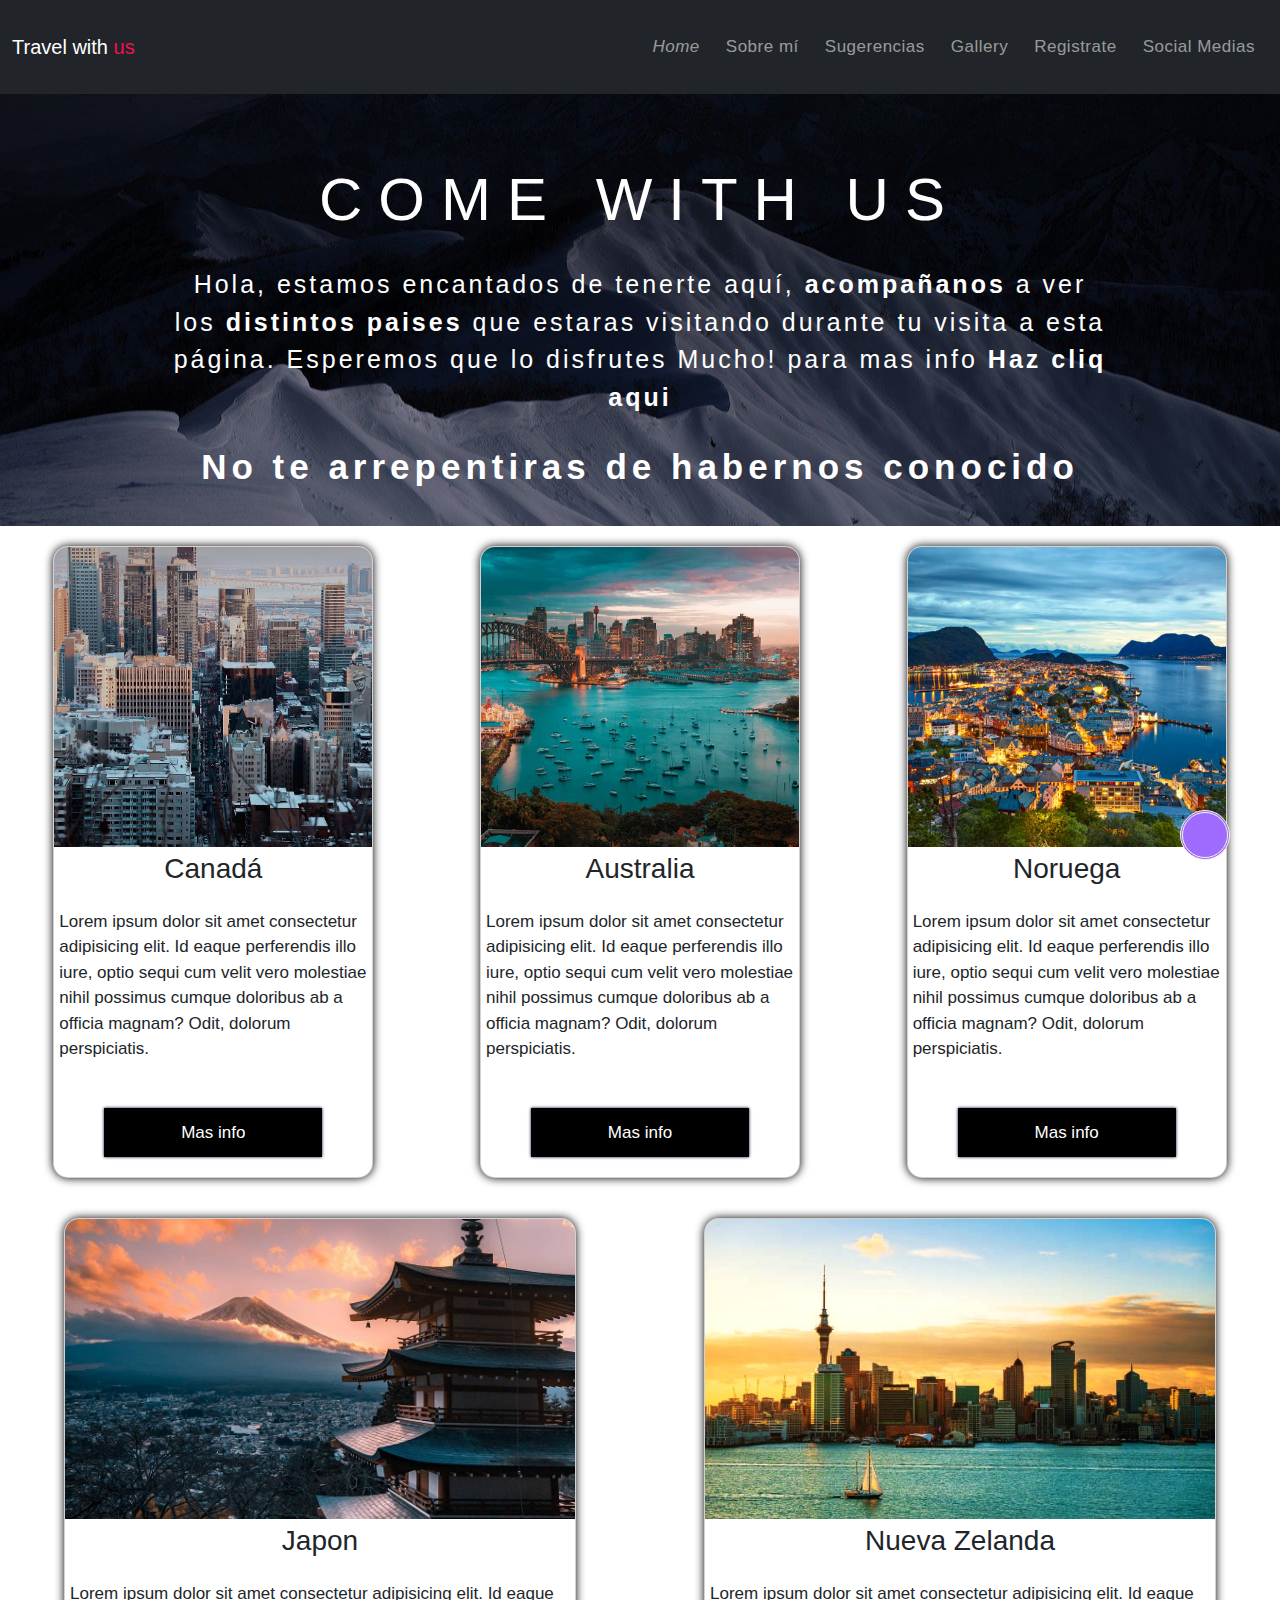
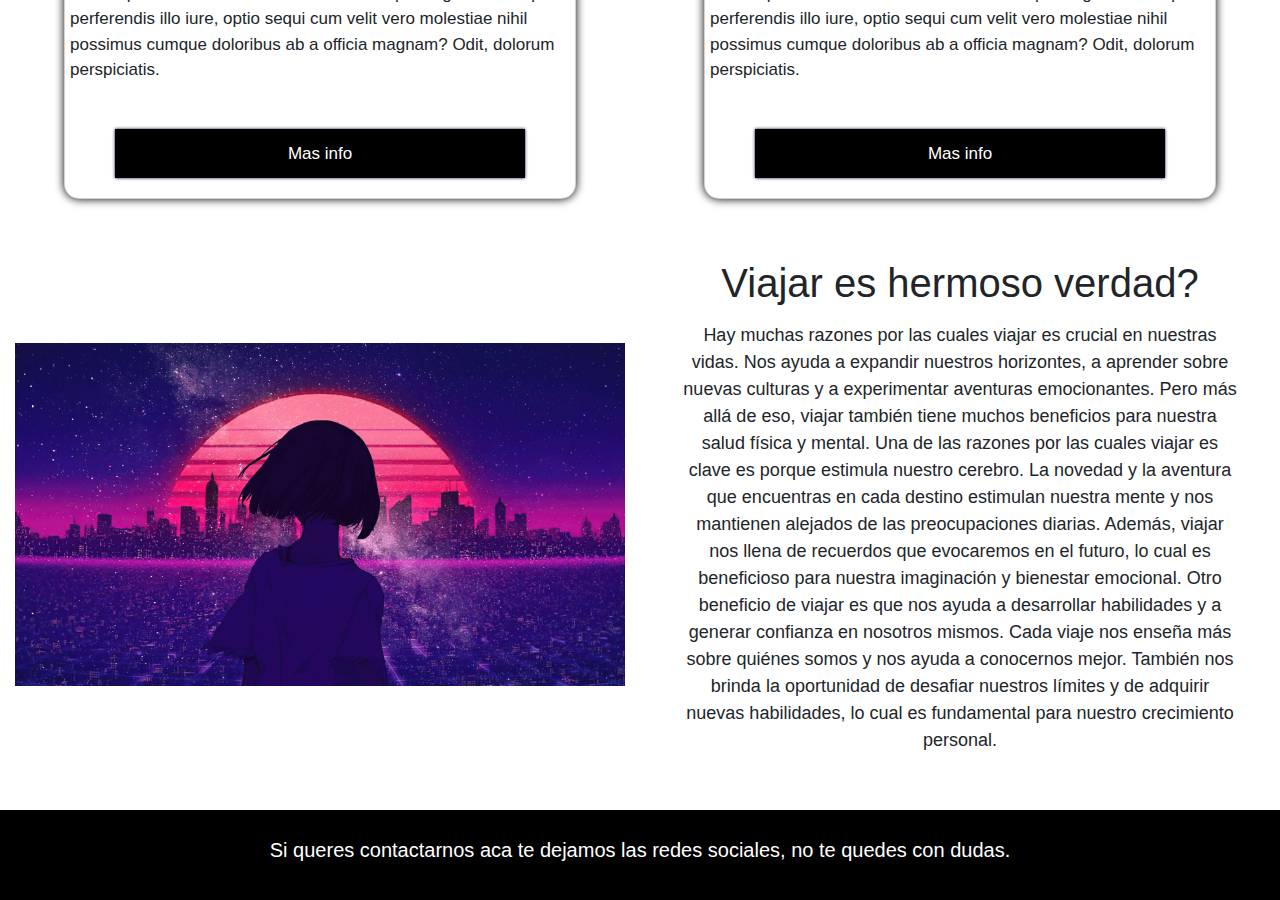
==== index.html @ c0441d1e "Lá página base" ====
<!DOCTYPE html>
<html>

<head>
    <title>Travel with us</title>
    <meta charset="UTF-8">
    <meta name="Keyboards" content="Paises, mejores, imigrar, exterior, extranjero">
    <meta name="author" content="Oscar Agustín Cabral">
    <meta name="robots" content="index">
    <meta name="description"
        content="Una página que busca mostrar unos Paises increibles, hermosos y seguros, te brinda info acerca de ellos para que elijas a cual deseas inmigrar">
    <meta name="viewport" content="width=device-width, initial-scale=1.0">
    <link rel="Icon" href="ma00ps.ico">
    <link rel="stylesheet" href="https://cdnjs.cloudflare.com/ajax/libs/font-awesome/6.5.1/css/all.min.css"
        integrity="sha512-DTOQO9RWCH3ppGqcWaEA1BIZOC6xxalwEsw9c2QQeAIftl+Vegovlnee1c9QX4TctnWMn13TZye+giMm8e2LwA=="
        crossorigin="anonymous" referrerpolicy="no-referrer" />
    <link href="https://cdn.jsdelivr.net/npm/bootstrap@5.3.3/dist/css/bootstrap.min.css" rel="stylesheet"
        integrity="sha384-QWTKZyjpPEjISv5WaRU9OFeRpok6YctnYmDr5pNlyT2bRjXh0JMhjY6hW+ALEwIH" crossorigin="anonymous">
    <link rel="stylesheet" type="text/css" href="Normalize travel.css">
    <link rel="stylesheet" type="text/css" href="Travel with us style.css">
</head>

<body>

    <header id="top1">
        <nav class="navbar navbar-expand-md bg-dark navbar-dark navegation ">
            <div class="container-fluid ">
              <a class="navbar-brand" href="index.html">Travel with <span class="logo__propio"> us </span></a>
              <button class="navbar-toggler" type="button" data-bs-toggle="collapse" data-bs-target="#collapsibleNavbar">
                <span class="navbar-toggler-icon"></span>
              </button>
              <div class="collapse navbar-collapse  justify-content-end" id="collapsibleNavbar" >
                <ul class="navbar-nav lista__separadas my-3">
                    <li class="nav-item">
                        <a class="nav-link" href="index.html"><i class="fa-solid fa-house"> Home</i></a>
                    </li>
                    <li class="nav-item">
                        <a class="nav-link" href="Sobre mi.html">Sobre mí</a>
                    </li>
                    <li class="nav-item">
                        <a class="nav-link" href="Sugerencias.html">Sugerencias</a>
                    </li>
                    <li class="nav-item">
                        <a class="nav-link" href="Gallery.html">Gallery</a>
                    </li>
                    <li class="nav-item">
                        <a class="nav-link" href="Registrate.html">Registrate</a>
                    </li>
                    <li class="nav-item">
                        <a class="nav-link" href="#Redes sociales">Social Medias</a>
                    </li>
                </ul>
              </div>
            </div>
          </nav>
    </header>

    <div class="titulo-principal-conteiner">

        <div class="titulo-principal-content">
            <h1>COME WITH US</h1>

            <p>
                Hola, estamos encantados de tenerte aquí, <strong> acompañanos</strong> a ver los <strong>distintos
                    paises</strong> que estaras visitando durante tu visita a esta página. Esperemos que lo disfrutes
                Mucho! para mas info <a href="https://www.youtube.com/watch?v=PErK1_AWuCg" target="_blank">Haz
                    cliq aqui</a>
            </p>
            <h2>No te arrepentiras de habernos conocido</h2>
        </div>
    </div>
    <main>
        <section class="card__conteiner">
            <div class="card">
                <div class="card__img__conteiner">
                    <img src="IMG/CANADAMONTEREAL4.jpg">
                </div>
                <div class="card__title">
                    <h3>Canadá</h3>
                </div>
                <div class="card__desc">
                    <p> Lorem ipsum dolor sit amet consectetur adipisicing elit. Id eaque perferendis illo iure, optio
                        sequi cum velit vero molestiae nihil possimus cumque doloribus ab a officia magnam? Odit,
                        dolorum perspiciatis.</p>
                </div>
                <div class="card__enlace"> <a href="Mas info.html#canada">Mas info</a></div>
            </div>

            <!-- AUSTRALIAAAAAAAAAAAA -->
            <div class="card">
                <div class="card__img__conteiner">
                    <img src="IMG/Australia image.jpg">
                </div>
                <div class="card__title">
                    <h3>Australia</h3>
                </div>
                <div class="card__desc">
                    <p> Lorem ipsum dolor sit amet consectetur adipisicing elit. Id eaque perferendis illo iure, optio
                        sequi cum velit vero molestiae nihil possimus cumque doloribus ab a officia magnam? Odit,
                        dolorum perspiciatis.</p>
                </div>
                <div class="card__enlace"> <a href="Mas info.html#australia">Mas info</a></div>
            </div>
            <!-- NORUEGAAAAAAAAAA -->
            <div class="card">
                <div class="card__img__conteiner">
                    <img src="IMG/Noruega image.jpg">
                </div>
                <div class="card__title">
                    <h3>Noruega</h3>
                </div>
                <div class="card__desc">
                    <p> Lorem ipsum dolor sit amet consectetur adipisicing elit. Id eaque perferendis illo iure, optio
                        sequi cum velit vero molestiae nihil possimus cumque doloribus ab a officia magnam? Odit,
                        dolorum perspiciatis.</p>
                </div>
                <div class="card__enlace"> <a href="Mas info.html#noruega">Mas info</a></div>
            </div>
            <!-- JAPONNNNNNNNNN -->
            <div class="card card--xl">
                <div class="card__img__conteiner">
                    <img src="IMG/Japon image.jpg" id="Japon">
                </div>
                <div class="card__title">
                    <h3>Japon</h3>
                </div>
                <div class="card__desc">
                    <p> Lorem ipsum dolor sit amet consectetur adipisicing elit. Id eaque perferendis illo iure, optio
                        sequi cum velit vero molestiae nihil possimus cumque doloribus ab a officia magnam? Odit,
                        dolorum perspiciatis.</p>
                </div>
                <div class="card__enlace"> <a href="Mas info.html#japon">Mas info</a></div>
            </div>
            <!-- NUEVA ZELANDAAAAAAAAAAAAAAA -->
                <div class="card card--xl card--momento">
                    <div class="card__img__conteiner">
                        <img src="IMG/Nueva zelanda image.jpg">
                    </div>
                    <div class="card__title">
                        <h3>Nueva Zelanda</h3>
                    </div>
                    <div class="card__desc">
                        <p> Lorem ipsum dolor sit amet consectetur adipisicing elit. Id eaque perferendis illo iure,
                            optio
                            sequi cum velit vero molestiae nihil possimus cumque doloribus ab a officia magnam? Odit,
                            dolorum perspiciatis.</p>
                    </div>
                    <div class="card__enlace"> <a href="Mas info.html#nueva-zelanda">Mas info</a></div>
                </div>
        </section>

    </main>
    <aside class="evitar">
        <div class="conteiner-plus">
            <div class="left">
                <img src="IMG/Viaje Retro im.JPG">
            </div>
            <div class="right">
                <h3> Viajar es hermoso verdad?</h3>
                <p>
                    Hay muchas razones por las cuales viajar es crucial en nuestras vidas. Nos ayuda a expandir nuestros
                    horizontes, a aprender sobre nuevas culturas y a experimentar aventuras emocionantes. Pero más allá
                    de eso, viajar también tiene muchos beneficios para nuestra salud física y mental. Una de las
                    razones por las cuales viajar es clave es porque estimula nuestro cerebro. La novedad y la aventura
                    que encuentras en cada destino estimulan nuestra mente y nos mantienen alejados de las
                    preocupaciones diarias. Además, viajar nos llena de recuerdos que evocaremos en el futuro, lo cual
                    es beneficioso para nuestra imaginación y bienestar emocional. Otro beneficio de viajar es que nos
                    ayuda a desarrollar habilidades y a generar confianza en nosotros mismos. Cada viaje nos enseña más
                    sobre quiénes somos y nos ayuda a conocernos mejor. También nos brinda la oportunidad de desafiar
                    nuestros límites y de adquirir nuevas habilidades, lo cual es fundamental para nuestro crecimiento
                    personal.
                </p>
            </div>
        </div>
    </aside>

    <footer class="contactame">
        <div class="anclada-abajo">
            <p id="Redes sociales"> Si queres contactarnos aca te dejamos las redes sociales, no te quedes con dudas.
            </p>
            <a href="https://www.instagram.com/osky_cabral/" target="_blank">
                <i class="fa-brands fa-instagram"></i>
            </a>
            <a href="https://twitter.com/OskyCabral" target="_blank">
                <i class="fa-brands fa-x-twitter"></i>
            </a>
            <a href="https://www.facebook.com/oscar.cabral.79" target="_blank">
                <i class="fa-brands fa-facebook"></i>
            </a>
    </footer>
    <div>
        <a class="VolverArriba" href="#top1"><i class="fa-solid fa-angle-up"></i></a>
    </div>

    <script src="https://cdn.jsdelivr.net/npm/bootstrap@5.3.3/dist/js/bootstrap.bundle.min.js"
        integrity="sha384-YvpcrYf0tY3lHB60NNkmXc5s9fDVZLESaAA55NDzOxhy9GkcIdslK1eN7N6jIeHz" crossorigin="anonymous">
    </script>
</body>

</html>
---- Normalize travel.css ----
/*! normalize.css v8.0.1 | MIT License | github.com/necolas/normalize.css */

/* Document
   ========================================================================== */

/**
 * 1. Correct the line height in all browsers.
 * 2. Prevent adjustments of font size after orientation changes in iOS.
 */
* {
    box-sizing: border-box;
    padding: 0;
    margin: 0;
}
 html {
    line-height: 1.15; /* 1 */
    -webkit-text-size-adjust: 100%; /* 2 */
  }
  
  /* Sections
     ========================================================================== */
  
  /**
   * Remove the margin in all browsers.
   */
  
  body {
    margin: 0;
  }
  
  /**
   * Render the `main` element consistently in IE.
   */
  
  main {
    display: block;
  }
  
  /**
   * Correct the font size and margin on `h1` elements within `section` and
   * `article` contexts in Chrome, Firefox, and Safari.
   */
  
  h1 {
    font-size: 2em;
    margin: 0.67em 0;
  }
  
  /* Grouping content
     ========================================================================== */
  
  /**
   * 1. Add the correct box sizing in Firefox.
   * 2. Show the overflow in Edge and IE.
   */
  
  hr {
    box-sizing: content-box; /* 1 */
    height: 0; /* 1 */
    overflow: visible; /* 2 */
  }
  
  /**
   * 1. Correct the inheritance and scaling of font size in all browsers.
   * 2. Correct the odd `em` font sizing in all browsers.
   */
  
  pre {
    font-family: monospace, monospace; /* 1 */
    font-size: 1em; /* 2 */
  }
  
  /* Text-level semantics
     ========================================================================== */
  
  /**
   * Remove the gray background on active links in IE 10.
   */
  
  a {
    background-color: transparent;
  }
  
  /**
   * 1. Remove the bottom border in Chrome 57-
   * 2. Add the correct text decoration in Chrome, Edge, IE, Opera, and Safari.
   */
  
  abbr[title] {
    border-bottom: none; /* 1 */
    text-decoration: underline; /* 2 */
    text-decoration: underline dotted; /* 2 */
  }
  
  /**
   * Add the correct font weight in Chrome, Edge, and Safari.
   */
  
  b,
  strong {
    font-weight: bolder;
  }
  
  /**
   * 1. Correct the inheritance and scaling of font size in all browsers.
   * 2. Correct the odd `em` font sizing in all browsers.
   */
  
  code,
  kbd,
  samp {
    font-family: monospace, monospace; /* 1 */
    font-size: 1em; /* 2 */
  }
  
  /**
   * Add the correct font size in all browsers.
   */
  
  small {
    font-size: 80%;
  }
  
  /**
   * Prevent `sub` and `sup` elements from affecting the line height in
   * all browsers.
   */
  
  sub,
  sup {
    font-size: 75%;
    line-height: 0;
    position: relative;
    vertical-align: baseline;
  }
  
  sub {
    bottom: -0.25em;
  }
  
  sup {
    top: -0.5em;
  }
  
  /* Embedded content
     ========================================================================== */
  
  /**
   * Remove the border on images inside links in IE 10.
   */
  
  img {
    border-style: none;
    max-width: 100%;
  }
  
  /* Forms
     ========================================================================== */
  
  /**
   * 1. Change the font styles in all browsers.
   * 2. Remove the margin in Firefox and Safari.
   */
  
  button,
  input,
  optgroup,
  select,
  textarea {
    font-family: inherit; /* 1 */
    font-size: 100%; /* 1 */
    line-height: 1.15; /* 1 */
    margin: 0; /* 2 */
  }
  
  /**
   * Show the overflow in IE.
   * 1. Show the overflow in Edge.
   */
  
  button,
  input { /* 1 */
    overflow: visible;
  }
  
  /**
   * Remove the inheritance of text transform in Edge, Firefox, and IE.
   * 1. Remove the inheritance of text transform in Firefox.
   */
  
  button,
  select { /* 1 */
    text-transform: none;
  }
  
  /**
   * Correct the inability to style clickable types in iOS and Safari.
   */
  
  button,
  [type="button"],
  [type="reset"],
  [type="submit"] {
  -webkit-appearance: button;
  }
  
  /**
   * Remove the inner border and padding in Firefox.
   */
  
  button::-moz-focus-inner,
  [type="button"]::-moz-focus-inner,
  [type="reset"]::-moz-focus-inner,
  [type="submit"]::-moz-focus-inner {
    border-style: none;
    padding: 0;
  }
  
  /**
   * Restore the focus styles unset by the previous rule.
   */
  
  button:-moz-focusring,
  [type="button"]:-moz-focusring,
  [type="reset"]:-moz-focusring,
  [type="submit"]:-moz-focusring {
    outline: 1px dotted buttontext;
  }
  
  /**
   * Correct the padding in Firefox.
   */
  
  fieldset {
    padding: 0.35em 0.75em 0.625em;
  }
  
  /**
   * 1. Correct the text wrapping in Edge and IE.
   * 2. Correct the color inheritance from `fieldset` elements in IE.
   * 3. Remove the padding so developers are not caught out when they zero out
   *    `fieldset` elements in all browsers.
   */
  
  legend {
    box-sizing: border-box; /* 1 */
    color: inherit; /* 2 */
    display: table; /* 1 */
    max-width: 100%; /* 1 */
    padding: 0; /* 3 */
    white-space: normal; /* 1 */
  }
  
  /**
   * Add the correct vertical alignment in Chrome, Firefox, and Opera.
   */
  
  progress {
    vertical-align: baseline;
  }
  
  /**
   * Remove the default vertical scrollbar in IE 10+.
   */
  
  textarea {
    overflow: auto;
  }
  
  /**
   * 1. Add the correct box sizing in IE 10.
   * 2. Remove the padding in IE 10.
   */
  
  [type="checkbox"],
  [type="radio"] {
    box-sizing: border-box; /* 1 */
    padding: 0; /* 2 */
  }
  
  /**
   * Correct the cursor style of increment and decrement buttons in Chrome.
   */
  
  [type="number"]::-webkit-inner-spin-button,
  [type="number"]::-webkit-outer-spin-button {
    height: auto;
  }
  
  /**
   * 1. Correct the odd appearance in Chrome and Safari.
   * 2. Correct the outline style in Safari.
   */
  
  [type="search"] {
    -webkit-appearance: textfield; /* 1 */
    outline-offset: -2px; /* 2 */
  }
  
  /**
   * Remove the inner padding in Chrome and Safari on macOS.
   */
  
  [type="search"]::-webkit-search-decoration {
    -webkit-appearance: none;
  }
  
  /**
   * 1. Correct the inability to style clickable types in iOS and Safari.
   * 2. Change font properties to `inherit` in Safari.
   */
  
  ::-webkit-file-upload-button {
    -webkit-appearance: button; /* 1 */
    font: inherit; /* 2 */
  }
  
  /* Interactive
     ========================================================================== */
  
  /*
   * Add the correct display in Edge, IE 10+, and Firefox.
   */
  
  details {
    display: block;
  }
  
  /*
   * Add the correct display in all browsers.
   */
  
  summary {
    display: list-item;
  }
  
  /* Misc
     ========================================================================== */
  
  /**
   * Add the correct display in IE 10+.
   */
  
  template {
    display: none;
  }
  
  /**
   * Add the correct display in IE 10.
   */
  
  [hidden] {
    display: none;
  }
---- Travel with us style.css ----
* {
    margin: 0px;
    padding: 0px;
    box-sizing: border-box;
}

html {
    scroll-behavior: smooth;
}

body {
    font-family: 'Segoe UI', Tahoma, Geneva, Verdana, sans-serif;
}

.lista__separadas li {
    display: inline-block;
    margin: 0 5px;
}


.logo__propio {
    color: #f01053;
    font-size: 20px;
}

.titulo-principal-conteiner {
    background-image: url("IMG/HEADERLANDSCAPE.jpg");
    background-position: center;
    background-size: cover;
    width: 100%;
    display: flex;
    flex-direction: column;
    flex-wrap: wrap;
    justify-content: center;
    align-items: center;
}

.titulo-principal-content {
    width: 80%;
    color: #ffffff;
    padding: 15px;
    margin: 15px;
    text-align: center;
}

.titulo-principal-content h1 {
    font-size: 60px;
    margin-bottom: 20px;
    letter-spacing: 16px;
}

.titulo-principal-content h2 {
    letter-spacing: 5px;
    font-size: 35px;
    font-weight: bolder;

}

.titulo-principal-content p {
    font-size: 25px;
    letter-spacing: 3px;
    margin: 30px;
}

.titulo-principal-content p a {
    transition-property: color;
    transition-duration: .7s;
    text-decoration: none;
    font-weight: 600;
    color: #ffffff
}

.titulo-principal-content p a:hover {
    color: #3c6e92;
}

.card__conteiner {
    display: flex;
    flex-direction: wrap;
    flex-wrap: wrap;
    justify-content: space-around;

}

.card {
    font-size: 17px;
    margin: 20px 15px;
    width: 25%;
    text-align: center;
    border-radius: 15px;
    overflow: hidden;
    box-shadow: black 0 0 10px 0;
    background-color: white;
    transition-property: transform;
    transition-duration: .9s;

}

.card:hover {
    transform: scale(1.1);
}

.card--xl {
    width: 40%;
}

.card__img__conteiner {
    padding: 0px;
    width: 100%;
    height: 300px;
}

.card__img__conteiner img {
    object-fit: cover;
    object-position: center;
    width: 100%;
    height: 100%;

}

#japon {
    object-fit: cover;
    object-position: right;
    width: 100%;
    height: 100%;
}

.card__title {
    font-size: 25px;
    padding: 5px 0;
}

.card__desc {
    text-align: left;
    padding: 10px 5px;
}

.card__enlace {
    margin: 20px 50px;
    box-shadow: #18033a 0 0 3px;
}

.card__enlace a {
    display: block;
    text-decoration: none;
    color: white;
    width: 100%;
    background-color: #000000;
    padding: 12px 20px;
    transition-property: color;
    transition-duration: .6s;
}

.card__enlace a:hover {
    background-color: #4c4d498c;
    text-decoration: underline;
}


.conteiner-plus {
    margin-top: 0;
    width: 100%;
    min-height: 350px;
    background-color: #ffffff;
    display: flex;
    flex-wrap: wrap;
    align-items: center;
    justify-content: center;
}

.left {
    width: 50%;
    object-fit: cover;
    object-fit: center;
    padding: 15px;
}

.right {
    font-size: 18px;
    padding: 25px;
    width: 50%;
    text-align: center;
}

.right h3 {
    margin: 15px 0 0;
    font-size: 40px;

}

.right p {
    padding: 15px;
}

@media only screen and (max-width: 1067px) {

    /* BANNER */
    .titulo-principal-content {
        width: auto;
        letter-spacing: 3px;
    }

    /* CARDSS */
    .card {
        width: 40%;
    }

    .card--momento {
        width: 80%;
    }

    /* Article */
    .left,
    .right {
        width: 100%;
    }

    .left {
        height: max-content;
    }


}

@media only screen and (max-width:610px) {

    /* BANNEER */
    .right p {
        text-align: start;
    }

    .titulo-principal-content {
        width: 100%;
    }

    .titulo-principal-content h1 {
        letter-spacing: 3px;
    }

    /* CARRDDD */
    .card {
        width: 80%;
    }
}

/*PAGINAAA DE GALERIIIIAAAAA*/
.titulo-galeria h1 {
    font-size: 45px;
    text-align: center;
    letter-spacing: 5px;
    margin-bottom: 14px;
}

.linea {
    margin-top: 0px;
    height: 4px;
    width: 100%;
    background-color: #ff188b;
    display: block;
}

.Galeria-conteiner {
    display: grid;
    grid-template-columns: repeat(4, 1fr);
    grid-template-rows: repeat(5, 1fr);
    grid-gap: 30px;
    margin: 15px;
    position: relative;
    overflow: hidden;
    z-index: 3;
}

.Box img {
    max-width: 100%;
    height: 100%;
    object-fit: cover;
    object-position: center;
    transition-property: filter, transform;
    transition-duration: 0.9s;
}

.Box {
    filter: sepia(50%);
    z-index: 2;
    overflow: hidden;
}

.Box img:hover {
    filter: sepia(0%);
    transform: scale(1.1);
}

@media only screen and (max-width:1100px) {
    .Galeria-conteiner {
        display: grid;
        grid-template-columns: 1fr 1fr 1fr;
        grid-auto-flow: dense;

    }

    .Box {
        grid-auto-flow: dense;
    }

    .i4 {
        grid-column: 2/3;
    }

    .i5 {
        grid-column: 1/3;
    }

    .i7 {
        grid-column: 2/4;
        grid-row: 3/5;
    }

    .i16 {
        grid-column: 1/2;
    }

    .i19 {
        grid-column: 2/4;
    }

    .i20 {
        grid-column: 1/4;
    }
}

@media only screen and (max-width:450px) {
    .Galeria-conteiner {
        display: flex;
        flex-direction: column;
        flex-wrap: wrap;
        width: 100%;
        height: 100%;
    }
}




/* PAGINA DE REGISTRO */



.loginpage {
    display: flex;
    justify-content: center;
    align-items: center;
    min-height: 100vh;
    background-image: url(IMG/Fondo\ de\ registe.jpg);
    background-size: cover;
    background-position: center;

}

.contenedorregister {
    width: 450px;
    background-color: transparent;
    color: rgb(255, 244, 194);
    border-radius: 15px;
    border: #e9e6e656 solid 2px;
    backdrop-filter: blur(7px);
    box-shadow: rgb(109, 106, 106) 0 0 10px;
    padding: 35px 50px;
}

.contenedorregister h1 {
    font-size: 40px;
    text-align: center;
}

.contenedorregister .input_box {
    position: relative;
    width: 100%;
    height: 45px;
    margin: 10px 0;


}

.input_box input {
    width: 100%;
    height: 100%;
    background-color: transparent;
    border: none;
    outline: none;
    border: solid 2px rgb(255, 244, 194);
    border-radius: 45px;
    color: rgb(255, 252, 205);
    padding: 10px;
}

.input_box input:focus {

    border-color: #ee0baa3a;
    box-shadow: #ff70c4 1px 1px 15px;
}

.input_box input::placeholder {
    color: rgb(255, 252, 205);
}

.input_box i {
    position: absolute;
    right: 30px;
    top: 50%;
    transform: translateY(-50%);
}

.check-forgot {
    display: flex;
    justify-content: space-between;
    font-size: 16px;
    margin: 15px 0;
}

.registrate input::placeholder {
    color: black;
    font-size: 14px;
    opacity: 85%;
    text-align: center;
    outline-style: solid black;
}



.check-forgot input {
    margin: 0 7px 1px;
    accent-color: #b4f010;
}

.check-forgot a {
    color: rgb(255, 244, 194);
    text-decoration: none;
}

.check-forgot a:hover {
    text-decoration: underline;
}

.loggin button {
    width: 100%;
    height: 45px;
    border: none;
    outline: none;
    border-radius: 45px;
    font-size: 18px;
    font-weight: 500;
    cursor: pointer;
}

.registrate {
    margin: 20px 0 15px;
    text-align: center;
    font-size: 16px;
    font-weight: 600;
}

.registrate a {
    text-decoration: none;
    color: rgb(255, 244, 194)
}

.registrate a:hover {
    text-decoration: underline;
    font-weight: 900;

}

@media only screen and (max-width:560px) {
    .loginpage {
        margin-top: 0;
        min-height: 100vh;
        width: 100%;
    }

    .contenedorregister {
        width: 350px;

    }

    .check-forgot a {
        position: absolute;
        text-align: center;
        display: flex;
        justify-content: space-between;

        right: 10px;

    }

    .check-forgot input {
        position: absolute;
        left: 15px;

    }

    .input_box i {
        right: 10px;
    }
}


/* PAGINA DE PRESENTACIOOOOOOOOOOOOOOOOOOOOOOONNN */



.presentacion {
    display: flex;
    flex-direction: column;
}

.fondosobremi {
    margin: 0;
    /* position: relative; */
    justify-content: center;
    display: flex;
    flex-direction: row-reverse;
    align-items: center;
    flex-wrap: wrap;
    width: 100%;
    height: 100%;
    background-color: #081b29;

}

.presentacioncontent {
    max-width: 600px;
    color: rgb(255, 255, 255);
    padding: 0 10%;

}

.presentacioncontent h1 {
    font-size: 56px;
    font-weight: bolder;
}

.presentacioncontent h3 {
    font-size: 25px;
    color: rgb(0, 247, 255);
}

.presentacioncontent p {
    letter-spacing: 0.5px;
    padding: 0 0 15px;
}

.imgpresentation {
    background: transparent;
    max-width: 350px;
    height: 100%;
}

.imgpresentation img {
    padding: 35px;
}

@media only screen and (max-width:964px) {
    .presentacioncontent h1 {
        text-align: center;

    }

    .presentacioncontent h3 {
        text-align: center;
        margin-bottom: 55px;
    }

    .imgpresentation {

        min-width: 60%;
    }

    .imgpresentation img {
        padding: 35px 0;
    }
}

*::selection {
    background-color: black;
    color: white;
}

/* SUGERENCIAAAAASSSSSSSSS */

#titulo-general-reseña {
    width: 100%;
    display: flex;
    flex-wrap: wrap;
    flex-direction: column;
    justify-content: center;
    align-items: center;
    text-align: center;

}

.contenido-general-reseña {
    display: flex;
    flex-wrap: wrap;
    flex-direction: column;
    align-items: center;
    padding: 10px 20px;
    margin: 30px 0;
}

.contenido-general-reseña span {
    font-size: 20px;
    font-weight: 600;
    letter-spacing: 3px;
    margin-bottom: 5px;
}

.contenido-general-reseña h1 {
    font-size: 45px;
    letter-spacing: 4px;
    color: white;
    background-color: black;
    padding: 25px 20px;
    margin-top: 3px;
}

.box-resigns-container {
    display: flex;
    flex-direction: column;
    justify-content: space-evenly;
    flex-wrap: wrap;
    width: 100%;
}

.box-resigns {
    background-color: rgb(255, 255, 249);
    box-shadow: -2px 10px 25px black;
    border-radius: 3px;
    padding: 25px 20px;
    width: 500px;
    margin: 15px;
}

#comment-2 {
    align-items: end;
    align-content: end;
}

#comment-4 {
    align-items: end;
}

.profile-img {
    width: 50px;
    height: 50px;
    border-radius: 50%;
    overflow: hidden;
}

.profile-img img {
    width: 100%;
    height: 100%;
    object-fit: cover;
    object-position: right;
}

.profile {
    display: flex;
    align-items: center;
}

.username {
    display: flex;
    flex-direction: column;
}

.username strong {
    padding: 0 3px;
    letter-spacing: 3px;
    font-size: 18px;
}

.username span {
    padding: 0 3px;
    letter-spacing: 1px;
}

.stars {
    color: #fcd112;
}

.top-box {
    display: flex;
    justify-content: space-between;
    align-items: center;
    margin-bottom: 20px
}

.comentarios {
    padding: 3px;
    letter-spacing: 1px;
    text-align: left;
}

@media only screen and (max-width:630px) {
    .box-resigns-container {
        width: 100%;
        display: flex;
        flex-direction: column;
        flex-wrap: wrap;
    }

    .box-resigns {
        width: auto;
    }

    .top-box {
        display: flex;
        justify-content: space-between;
        align-items: center;
        margin-bottom: 5px
    }

}

/* ==========================INFO PLUS=================== */

.aside {
    height: 100vh;
    font-size: 18px;
    background-color: rgba(128, 87, 0, 0.493);
    display: flex;
    position: sticky;
    top: 0;
    justify-content: center;
    align-items: center;
}

.aside__contenido {
    height: 80vh;
    display: flex;
    justify-content: center;

}

.open__menu-boton-indice {
    font-size: 3rem;
    position: absolute;
    top: 10px;
    display: none;
    padding: 10px;
}

.menu__checbox {
    display: none;
}



.aside__indice {
    display: flex;
    flex-flow: column wrap;
    justify-content: space-evenly;
    align-items: center;
    text-align: center;
}

.aside__indice a {
    text-wrap: pretty;
    text-decoration: none;
    color: rgb(37, 10, 24);
    transition: all .3s;

}

.aside__indice a:hover {
    color: #000000;
    text-decoration: underline;
}
/* ====== FORMATO GENERAL DE LA INFO======== */
.conteiner__info {
    color: rgb(0, 0, 0);
    background-color: rgb(248, 249, 255);
    padding: 30px  !important;
}

.info__content p, li{
    font-size: 17px;
    line-height: 30px;
    letter-spacing: .5px;
}
.info__content h2{
font-size: 40px;
letter-spacing: 3px;
padding: 0 0 10px; 
font-weight: 700;
}
.info__content h3{
    letter-spacing: 1px;
    padding: 10px 0; 
}
.glosario-titulo{
    width: 100%;
    justify-content: center;
}
.glosario-titulo h1{
    font-size: 50px;
    font-weight: 700;
    text-align: center;
    letter-spacing: 5px;
    text-decoration: underline;
    margin: 10px;
}
.advertencia h4{
    font-size: 34px;
    padding: 10px;
    text-align: center;
    text-decoration: underline;
}
.ultima-advertencia p {
    text-align: center;
}

.info__paises{
    margin: 30px 0;
}
/* ========FORMATO GENERAL DE LA INFO FINNNNNNN======== */


/* ===============CANADA================ */
.primera--imagen{
    width: 250px;
    float: right;
    margin: 25px;
    padding-top: 50px 25px;
}
/* ==========CANADA IMAGEN================== */


/*=========IMAGENES DEL FINAL=======*/
.last__img__conteiner{
    display: grid;
    max-width: 800px;
    grid-template-columns: repeat(2, 50%);
    grid-template-rows: repeat(2, 350px);
    gap: 10px;
}
.imagenes__final img{
    width: 100%;
    height: 100%;
    object-fit: cover;
    object-position: top;
}
.imagenes__final--2{
    grid-column: 1/span 2;
    grid-row: 2/2;
}
/*========= FINN DEE IMAGENES DEL FINAL=======*/

@media only screen and (max-width:706px){
    .primera--imagen{
        display: flex;
        float:none;
        margin: auto;
        padding: 10px;
    }
}

@media only screen and (max-width:580px) {
    /* ===ASIDEE=== */
    .aside__indice {
        display: none;
    }
    .open__menu-boton-indice{
        display: block;
    }
     .menu__checbox:checked ~ .aside__indice{
        display: flex;
        width: 100%;
        height: 100%;
     }
      /* ===ASIDEE FIN=== */
    /* ====IMAGENES DEL FINAL==== */
    .last__img__conteiner{
        display: grid;
        grid-template-columns: repeat(2, 1fr);
        grid-template-rows: repeat(2, 1fr);
    }
    /* ========================= */
    /* ===========RESPONSIVE TEXT CONFIGURATION ================*/
    .info__content h2{
        font-size: 30px;
        letter-spacing: 3px;
        padding: 0 0 10px; 
        font-weight: 700;
        }
        .info__content h3{
            letter-spacing: 1px;
            padding: 10px 0; 
        }
        .info__paises{
            margin: 10px 0;
            padding: 0;
        }
        .info__content p, li{
            font-size: 16px;
            line-height: 30px;
            letter-spacing:0;
        }
}
@media only screen and (max-width: 400px){
    .glosario-titulo{
        text-align: center;
    }
    .glosario-titulo h1{
        font-size:35px;
        font-weight: 800;
        text-wrap: balance;
        letter-spacing: 3px;
    }
}
    /* BARRA DE REDES SOCIALEEESSS */



    .contactame {
        position: relative;
        z-index: 5;
        width: 100%;
        background-color: black;
        padding: 5px;
        margin-top: 0;
        text-align: center;
        bottom: 0;

    }

    .contactame p {
        padding: 20px;
        margin-bottom: 10px;
        color: #ffffff;
        font-size: 20px;
    }

    .contactame a {
        color: rgb(153, 97, 255);
        font-size: 45px;
        text-decoration: none;
        letter-spacing: 20px;

    }

    .VolverArriba {
        color: beige;
        background-color: rgb(159, 107, 255);
        height: 50px;
        width: 50px;
        position: fixed;
        right: 50px;
        bottom: 40px;
        font-size: 40px;
        text-align: center;
        line-height: 50px;
        border-style: double;
        border-radius: 50%;
        z-index: 5;

    }
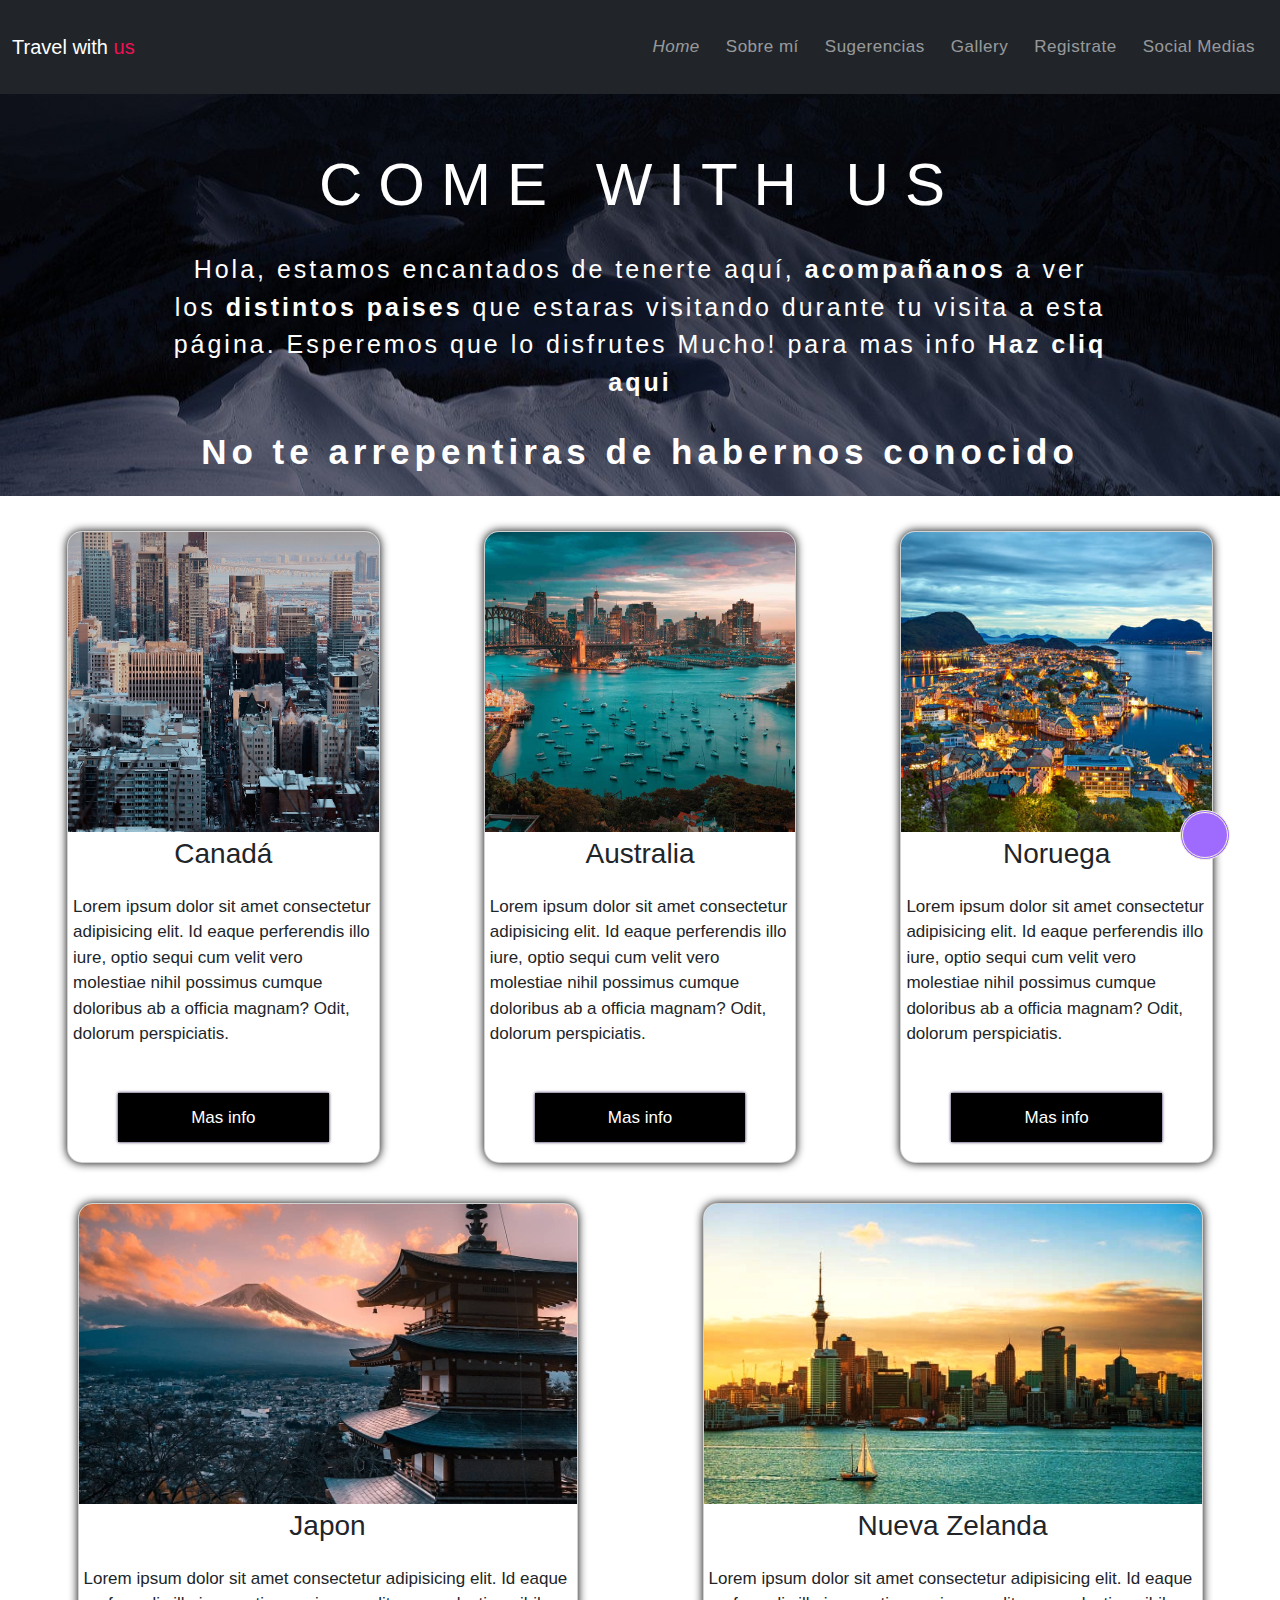
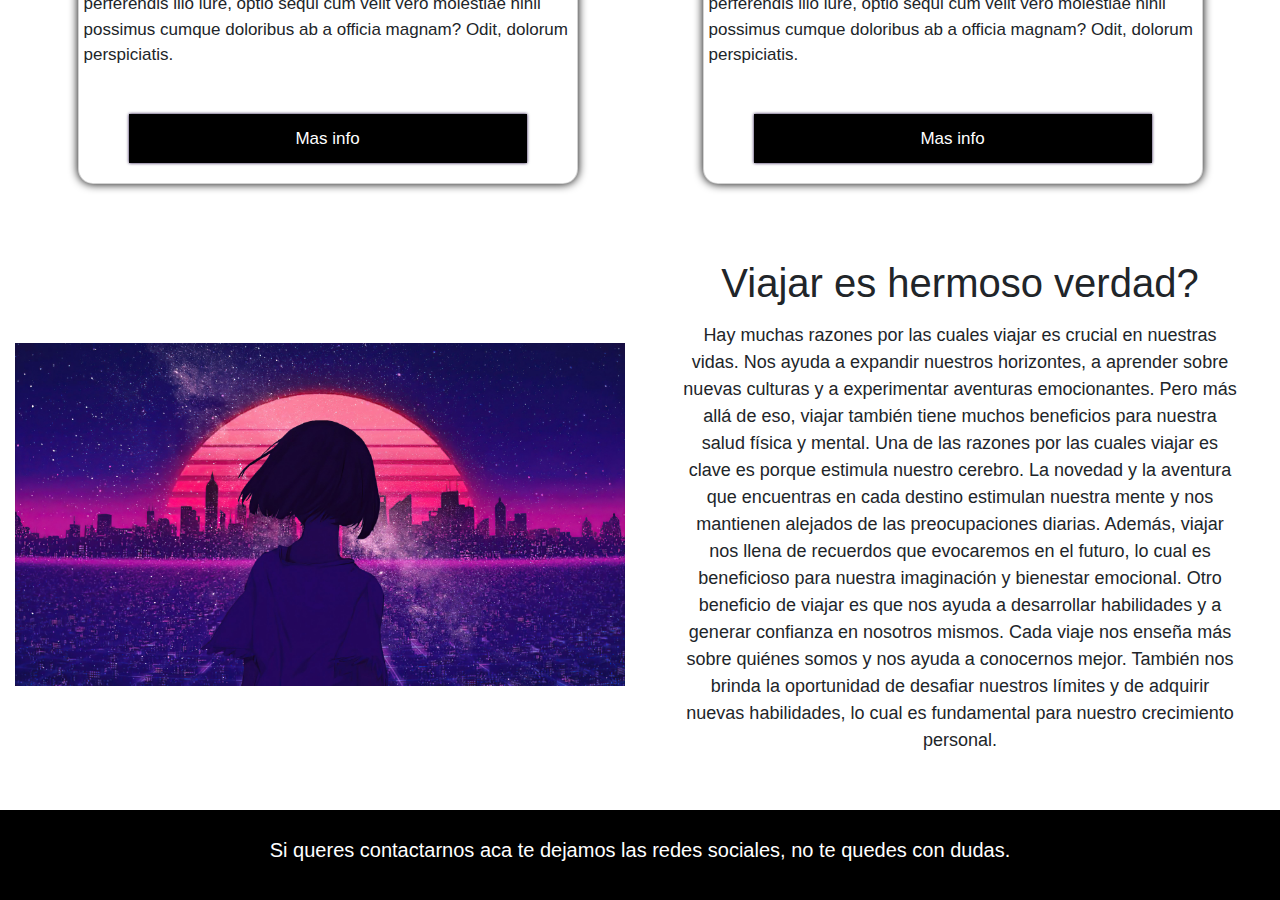
==== commit 26a8a1a5: "Ordené los archivos en sus correspondientes carpetas, linkee todo devuelta, y le agregue algunas eti" ====
--- a/index.html
+++ b/index.html
@@ -10,49 +10,50 @@
     <meta name="description"
         content="Una página que busca mostrar unos Paises increibles, hermosos y seguros, te brinda info acerca de ellos para que elijas a cual deseas inmigrar">
     <meta name="viewport" content="width=device-width, initial-scale=1.0">
-    <link rel="Icon" href="ma00ps.ico">
+    <link rel="Icon" href="IMG/ma00ps.ico">
     <link rel="stylesheet" href="https://cdnjs.cloudflare.com/ajax/libs/font-awesome/6.5.1/css/all.min.css"
         integrity="sha512-DTOQO9RWCH3ppGqcWaEA1BIZOC6xxalwEsw9c2QQeAIftl+Vegovlnee1c9QX4TctnWMn13TZye+giMm8e2LwA=="
         crossorigin="anonymous" referrerpolicy="no-referrer" />
     <link href="https://cdn.jsdelivr.net/npm/bootstrap@5.3.3/dist/css/bootstrap.min.css" rel="stylesheet"
         integrity="sha384-QWTKZyjpPEjISv5WaRU9OFeRpok6YctnYmDr5pNlyT2bRjXh0JMhjY6hW+ALEwIH" crossorigin="anonymous">
-    <link rel="stylesheet" type="text/css" href="Normalize travel.css">
-    <link rel="stylesheet" type="text/css" href="Travel with us style.css">
+    <link rel="stylesheet" type="text/css" href="STyle.css/Normalize travel.css">
+    <link rel="stylesheet" type="text/css" href="STyle.css/Travel with us style.css">
 </head>
 
 <body>
 
     <header id="top1">
-        <nav class="navbar navbar-expand-md bg-dark navbar-dark navegation ">
+        <nav class="navbar navbar-expand-lg bg-dark navbar-dark navegation ">
             <div class="container-fluid ">
-              <a class="navbar-brand" href="index.html">Travel with <span class="logo__propio"> us </span></a>
-              <button class="navbar-toggler" type="button" data-bs-toggle="collapse" data-bs-target="#collapsibleNavbar">
-                <span class="navbar-toggler-icon"></span>
-              </button>
-              <div class="collapse navbar-collapse  justify-content-end" id="collapsibleNavbar" >
-                <ul class="navbar-nav lista__separadas my-3">
-                    <li class="nav-item">
-                        <a class="nav-link" href="index.html"><i class="fa-solid fa-house"> Home</i></a>
-                    </li>
-                    <li class="nav-item">
-                        <a class="nav-link" href="Sobre mi.html">Sobre mí</a>
-                    </li>
-                    <li class="nav-item">
-                        <a class="nav-link" href="Sugerencias.html">Sugerencias</a>
-                    </li>
-                    <li class="nav-item">
-                        <a class="nav-link" href="Gallery.html">Gallery</a>
-                    </li>
-                    <li class="nav-item">
-                        <a class="nav-link" href="Registrate.html">Registrate</a>
-                    </li>
-                    <li class="nav-item">
-                        <a class="nav-link" href="#Redes sociales">Social Medias</a>
-                    </li>
-                </ul>
-              </div>
-            </div>
-          </nav>
+                <a class="navbar-brand" href="index.html">Travel with <span class="logo__propio"> us </span></a>
+                <button class="navbar-toggler" type="button" data-bs-toggle="collapse"
+                    data-bs-target="#collapsibleNavbar">
+                    <span class="navbar-toggler-icon"></span>
+                </button>
+                <div class="collapse navbar-collapse  justify-content-end" id="collapsibleNavbar">
+                    <ul class="navbar-nav lista__separadas my-3">
+                        <li class="nav-item">
+                            <a class="nav-link" href="index.html"><i class="fa-solid fa-house"> Home</i></a>
+                        </li>
+                        <li class="nav-item">
+                            <a class="nav-link" href="Pages/Sobre mi.html">Sobre mí</a>
+                        </li>
+                        <li class="nav-item">
+                            <a class="nav-link" href="Pages/Sugerencias.html">Sugerencias</a>
+                        </li>
+                        <li class="nav-item">
+                            <a class="nav-link" href="Pages/Gallery.html">Gallery</a>
+                        </li>
+                        <li class="nav-item">
+                            <a class="nav-link" href="Pages/Registrate.html">Registrate</a>
+                        </li>
+                        <li class="nav-item">
+                            <a class="nav-link" href="#Redes sociales">Social Medias</a>
+                        </li>
+                    </ul>
+                </div>
+            </div>
+        </nav>
     </header>
 
     <div class="titulo-principal-conteiner">
@@ -83,7 +84,7 @@
                         sequi cum velit vero molestiae nihil possimus cumque doloribus ab a officia magnam? Odit,
                         dolorum perspiciatis.</p>
                 </div>
-                <div class="card__enlace"> <a href="Mas info.html#canada">Mas info</a></div>
+                <div class="card__enlace"> <a href="Pages/Mas info.html#canada">Mas info</a></div>
             </div>
 
             <!-- AUSTRALIAAAAAAAAAAAA -->
@@ -99,7 +100,7 @@
                         sequi cum velit vero molestiae nihil possimus cumque doloribus ab a officia magnam? Odit,
                         dolorum perspiciatis.</p>
                 </div>
-                <div class="card__enlace"> <a href="Mas info.html#australia">Mas info</a></div>
+                <div class="card__enlace"> <a href="Pages/Mas info.html#australia">Mas info</a></div>
             </div>
             <!-- NORUEGAAAAAAAAAA -->
             <div class="card">
@@ -114,7 +115,7 @@
                         sequi cum velit vero molestiae nihil possimus cumque doloribus ab a officia magnam? Odit,
                         dolorum perspiciatis.</p>
                 </div>
-                <div class="card__enlace"> <a href="Mas info.html#noruega">Mas info</a></div>
+                <div class="card__enlace"> <a href="Pages/Mas info.html#noruega">Mas info</a></div>
             </div>
             <!-- JAPONNNNNNNNNN -->
             <div class="card card--xl">
@@ -129,49 +130,59 @@
                         sequi cum velit vero molestiae nihil possimus cumque doloribus ab a officia magnam? Odit,
                         dolorum perspiciatis.</p>
                 </div>
-                <div class="card__enlace"> <a href="Mas info.html#japon">Mas info</a></div>
+                <div class="card__enlace"> <a href="Pages/Mas info.html#japon">Mas info</a></div>
             </div>
             <!-- NUEVA ZELANDAAAAAAAAAAAAAAA -->
-                <div class="card card--xl card--momento">
-                    <div class="card__img__conteiner">
-                        <img src="IMG/Nueva zelanda image.jpg">
-                    </div>
-                    <div class="card__title">
-                        <h3>Nueva Zelanda</h3>
-                    </div>
-                    <div class="card__desc">
-                        <p> Lorem ipsum dolor sit amet consectetur adipisicing elit. Id eaque perferendis illo iure,
-                            optio
-                            sequi cum velit vero molestiae nihil possimus cumque doloribus ab a officia magnam? Odit,
-                            dolorum perspiciatis.</p>
-                    </div>
-                    <div class="card__enlace"> <a href="Mas info.html#nueva-zelanda">Mas info</a></div>
-                </div>
+            <div class="card card--xl card--momento">
+                <div class="card__img__conteiner">
+                    <img src="IMG/Nueva zelanda image.jpg">
+                </div>
+                <div class="card__title">
+                    <h3>Nueva Zelanda</h3>
+                </div>
+                <div class="card__desc">
+                    <p> Lorem ipsum dolor sit amet consectetur adipisicing elit. Id eaque perferendis illo iure,
+                        optio
+                        sequi cum velit vero molestiae nihil possimus cumque doloribus ab a officia magnam? Odit,
+                        dolorum perspiciatis.</p>
+                </div>
+                <div class="card__enlace"> <a href="Pages/Mas info.html#nueva-zelanda">Mas info</a></div>
+            </div>
         </section>
 
     </main>
-    <aside class="evitar">
-        <div class="conteiner-plus">
-            <div class="left">
-                <img src="IMG/Viaje Retro im.JPG">
-            </div>
-            <div class="right">
-                <h3> Viajar es hermoso verdad?</h3>
-                <p>
-                    Hay muchas razones por las cuales viajar es crucial en nuestras vidas. Nos ayuda a expandir nuestros
-                    horizontes, a aprender sobre nuevas culturas y a experimentar aventuras emocionantes. Pero más allá
-                    de eso, viajar también tiene muchos beneficios para nuestra salud física y mental. Una de las
-                    razones por las cuales viajar es clave es porque estimula nuestro cerebro. La novedad y la aventura
-                    que encuentras en cada destino estimulan nuestra mente y nos mantienen alejados de las
-                    preocupaciones diarias. Además, viajar nos llena de recuerdos que evocaremos en el futuro, lo cual
-                    es beneficioso para nuestra imaginación y bienestar emocional. Otro beneficio de viajar es que nos
-                    ayuda a desarrollar habilidades y a generar confianza en nosotros mismos. Cada viaje nos enseña más
-                    sobre quiénes somos y nos ayuda a conocernos mejor. También nos brinda la oportunidad de desafiar
-                    nuestros límites y de adquirir nuevas habilidades, lo cual es fundamental para nuestro crecimiento
-                    personal.
-                </p>
-            </div>
-        </div>
+    <aside>
+        <article>
+            <div class="conteiner-plus">
+                <div class="left">
+                    <img src="IMG/Viaje Retro im.JPG">
+                </div>
+                <div class="right">
+                    <h3> Viajar es hermoso verdad?</h3>
+                    <p>
+                        Hay muchas razones por las cuales viajar es crucial en nuestras vidas. Nos ayuda a expandir
+                        nuestros
+                        horizontes, a aprender sobre nuevas culturas y a experimentar aventuras emocionantes. Pero más
+                        allá
+                        de eso, viajar también tiene muchos beneficios para nuestra salud física y mental. Una de las
+                        razones por las cuales viajar es clave es porque estimula nuestro cerebro. La novedad y la
+                        aventura
+                        que encuentras en cada destino estimulan nuestra mente y nos mantienen alejados de las
+                        preocupaciones diarias. Además, viajar nos llena de recuerdos que evocaremos en el futuro, lo
+                        cual
+                        es beneficioso para nuestra imaginación y bienestar emocional. Otro beneficio de viajar es que
+                        nos
+                        ayuda a desarrollar habilidades y a generar confianza en nosotros mismos. Cada viaje nos enseña
+                        más
+                        sobre quiénes somos y nos ayuda a conocernos mejor. También nos brinda la oportunidad de
+                        desafiar
+                        nuestros límites y de adquirir nuevas habilidades, lo cual es fundamental para nuestro
+                        crecimiento
+                        personal.
+                    </p>
+                </div>
+            </div>
+        </article>
     </aside>
 
     <footer class="contactame">
--- a/STyle.css/Normalize travel.css
+++ b/STyle.css/Normalize travel.css
@@ -0,0 +1,354 @@
+/*! normalize.css v8.0.1 | MIT License | github.com/necolas/normalize.css */
+
+/* Document
+   ========================================================================== */
+
+/**
+ * 1. Correct the line height in all browsers.
+ * 2. Prevent adjustments of font size after orientation changes in iOS.
+ */
+* {
+    box-sizing: border-box;
+    padding: 0;
+    margin: 0;
+}
+ html {
+    line-height: 1.15; /* 1 */
+    -webkit-text-size-adjust: 100%; /* 2 */
+  }
+  
+  /* Sections
+     ========================================================================== */
+  
+  /**
+   * Remove the margin in all browsers.
+   */
+  
+  body {
+    margin: 0;
+  }
+  
+  /**
+   * Render the `main` element consistently in IE.
+   */
+  
+  main {
+    display: block;
+  }
+  
+  /**
+   * Correct the font size and margin on `h1` elements within `section` and
+   * `article` contexts in Chrome, Firefox, and Safari.
+   */
+  
+  h1 {
+    font-size: 2em;
+    margin: 0.67em 0;
+  }
+  
+  /* Grouping content
+     ========================================================================== */
+  
+  /**
+   * 1. Add the correct box sizing in Firefox.
+   * 2. Show the overflow in Edge and IE.
+   */
+  
+  hr {
+    box-sizing: content-box; /* 1 */
+    height: 0; /* 1 */
+    overflow: visible; /* 2 */
+  }
+  
+  /**
+   * 1. Correct the inheritance and scaling of font size in all browsers.
+   * 2. Correct the odd `em` font sizing in all browsers.
+   */
+  
+  pre {
+    font-family: monospace, monospace; /* 1 */
+    font-size: 1em; /* 2 */
+  }
+  
+  /* Text-level semantics
+     ========================================================================== */
+  
+  /**
+   * Remove the gray background on active links in IE 10.
+   */
+  
+  a {
+    background-color: transparent;
+  }
+  
+  /**
+   * 1. Remove the bottom border in Chrome 57-
+   * 2. Add the correct text decoration in Chrome, Edge, IE, Opera, and Safari.
+   */
+  
+  abbr[title] {
+    border-bottom: none; /* 1 */
+    text-decoration: underline; /* 2 */
+    text-decoration: underline dotted; /* 2 */
+  }
+  
+  /**
+   * Add the correct font weight in Chrome, Edge, and Safari.
+   */
+  
+  b,
+  strong {
+    font-weight: bolder;
+  }
+  
+  /**
+   * 1. Correct the inheritance and scaling of font size in all browsers.
+   * 2. Correct the odd `em` font sizing in all browsers.
+   */
+  
+  code,
+  kbd,
+  samp {
+    font-family: monospace, monospace; /* 1 */
+    font-size: 1em; /* 2 */
+  }
+  
+  /**
+   * Add the correct font size in all browsers.
+   */
+  
+  small {
+    font-size: 80%;
+  }
+  
+  /**
+   * Prevent `sub` and `sup` elements from affecting the line height in
+   * all browsers.
+   */
+  
+  sub,
+  sup {
+    font-size: 75%;
+    line-height: 0;
+    position: relative;
+    vertical-align: baseline;
+  }
+  
+  sub {
+    bottom: -0.25em;
+  }
+  
+  sup {
+    top: -0.5em;
+  }
+  
+  /* Embedded content
+     ========================================================================== */
+  
+  /**
+   * Remove the border on images inside links in IE 10.
+   */
+  
+  img {
+    border-style: none;
+    max-width: 100%;
+  }
+  
+  /* Forms
+     ========================================================================== */
+  
+  /**
+   * 1. Change the font styles in all browsers.
+   * 2. Remove the margin in Firefox and Safari.
+   */
+  
+  button,
+  input,
+  optgroup,
+  select,
+  textarea {
+    font-family: inherit; /* 1 */
+    font-size: 100%; /* 1 */
+    line-height: 1.15; /* 1 */
+    margin: 0; /* 2 */
+  }
+  
+  /**
+   * Show the overflow in IE.
+   * 1. Show the overflow in Edge.
+   */
+  
+  button,
+  input { /* 1 */
+    overflow: visible;
+  }
+  
+  /**
+   * Remove the inheritance of text transform in Edge, Firefox, and IE.
+   * 1. Remove the inheritance of text transform in Firefox.
+   */
+  
+  button,
+  select { /* 1 */
+    text-transform: none;
+  }
+  
+  /**
+   * Correct the inability to style clickable types in iOS and Safari.
+   */
+  
+  button,
+  [type="button"],
+  [type="reset"],
+  [type="submit"] {
+  -webkit-appearance: button;
+  }
+  
+  /**
+   * Remove the inner border and padding in Firefox.
+   */
+  
+  button::-moz-focus-inner,
+  [type="button"]::-moz-focus-inner,
+  [type="reset"]::-moz-focus-inner,
+  [type="submit"]::-moz-focus-inner {
+    border-style: none;
+    padding: 0;
+  }
+  
+  /**
+   * Restore the focus styles unset by the previous rule.
+   */
+  
+  button:-moz-focusring,
+  [type="button"]:-moz-focusring,
+  [type="reset"]:-moz-focusring,
+  [type="submit"]:-moz-focusring {
+    outline: 1px dotted buttontext;
+  }
+  
+  /**
+   * Correct the padding in Firefox.
+   */
+  
+  fieldset {
+    padding: 0.35em 0.75em 0.625em;
+  }
+  
+  /**
+   * 1. Correct the text wrapping in Edge and IE.
+   * 2. Correct the color inheritance from `fieldset` elements in IE.
+   * 3. Remove the padding so developers are not caught out when they zero out
+   *    `fieldset` elements in all browsers.
+   */
+  
+  legend {
+    box-sizing: border-box; /* 1 */
+    color: inherit; /* 2 */
+    display: table; /* 1 */
+    max-width: 100%; /* 1 */
+    padding: 0; /* 3 */
+    white-space: normal; /* 1 */
+  }
+  
+  /**
+   * Add the correct vertical alignment in Chrome, Firefox, and Opera.
+   */
+  
+  progress {
+    vertical-align: baseline;
+  }
+  
+  /**
+   * Remove the default vertical scrollbar in IE 10+.
+   */
+  
+  textarea {
+    overflow: auto;
+  }
+  
+  /**
+   * 1. Add the correct box sizing in IE 10.
+   * 2. Remove the padding in IE 10.
+   */
+  
+  [type="checkbox"],
+  [type="radio"] {
+    box-sizing: border-box; /* 1 */
+    padding: 0; /* 2 */
+  }
+  
+  /**
+   * Correct the cursor style of increment and decrement buttons in Chrome.
+   */
+  
+  [type="number"]::-webkit-inner-spin-button,
+  [type="number"]::-webkit-outer-spin-button {
+    height: auto;
+  }
+  
+  /**
+   * 1. Correct the odd appearance in Chrome and Safari.
+   * 2. Correct the outline style in Safari.
+   */
+  
+  [type="search"] {
+    -webkit-appearance: textfield; /* 1 */
+    outline-offset: -2px; /* 2 */
+  }
+  
+  /**
+   * Remove the inner padding in Chrome and Safari on macOS.
+   */
+  
+  [type="search"]::-webkit-search-decoration {
+    -webkit-appearance: none;
+  }
+  
+  /**
+   * 1. Correct the inability to style clickable types in iOS and Safari.
+   * 2. Change font properties to `inherit` in Safari.
+   */
+  
+  ::-webkit-file-upload-button {
+    -webkit-appearance: button; /* 1 */
+    font: inherit; /* 2 */
+  }
+  
+  /* Interactive
+     ========================================================================== */
+  
+  /*
+   * Add the correct display in Edge, IE 10+, and Firefox.
+   */
+  
+  details {
+    display: block;
+  }
+  
+  /*
+   * Add the correct display in all browsers.
+   */
+  
+  summary {
+    display: list-item;
+  }
+  
+  /* Misc
+     ========================================================================== */
+  
+  /**
+   * Add the correct display in IE 10+.
+   */
+  
+  template {
+    display: none;
+  }
+  
+  /**
+   * Add the correct display in IE 10.
+   */
+  
+  [hidden] {
+    display: none;
+  }--- a/STyle.css/Travel with us style.css
+++ b/STyle.css/Travel with us style.css
@@ -0,0 +1,991 @@
+* {
+    margin: 0px;
+    padding: 0px;
+    box-sizing: border-box;
+}
+
+html {
+    scroll-behavior: smooth;
+}
+
+body {
+    font-family: 'Segoe UI', Tahoma, Geneva, Verdana, sans-serif;
+}
+
+.lista__separadas li {
+    display: inline-block;
+    margin: 0 5px;
+}
+
+
+.logo__propio {
+    color: #f01053;
+    font-size: 20px;
+}
+
+.titulo-principal-conteiner {
+    background-image: url("../IMG/HEADERLANDSCAPE.jpg");
+    background-position: center;
+    background-size: cover;
+    max-width: 100%;
+    display: flex;
+    flex-direction: column;
+    flex-wrap: wrap;
+    justify-content: center;
+    align-items: center;
+}
+
+.titulo-principal-content {
+    width: 80%;
+    color: #ffffff;
+    padding: 15px;
+    text-align: center;
+}
+
+.titulo-principal-content h1 {
+    font-size: 60px;
+    margin-bottom: 20px;
+    letter-spacing: 16px;
+}
+
+.titulo-principal-content h2 {
+    letter-spacing: 5px;
+    font-size: 35px;
+    font-weight: bolder;
+
+}
+
+.titulo-principal-content p {
+    font-size: 25px;
+    letter-spacing: 3px;
+    margin: 30px;
+}
+
+.titulo-principal-content p a {
+    transition-property: color;
+    transition-duration: .7s;
+    text-decoration: none;
+    font-weight: 600;
+    color: #ffffff
+}
+
+.titulo-principal-content p a:hover {
+    color: #3c6e92;
+}
+
+.card__conteiner {
+    display: flex;
+    flex-direction: wrap;
+    flex-wrap: wrap;
+    justify-content: space-around;
+    align-items: center;
+    margin: 15px
+}
+
+.card {
+    font-size: 17px;
+    margin: 20px 15px;
+    width: 25%;
+    text-align: center;
+    border-radius: 15px;
+    overflow: hidden;
+    box-shadow: black 0 0 10px 0;
+    background-color: white;
+    transition-property: transform;
+    transition-duration: .9s;
+
+}
+
+.card:hover {
+    transform: scale(1.1);
+}
+
+.card--xl {
+    width: 40%;
+}
+
+.card__img__conteiner {
+    padding: 0px;
+    width: 100%;
+    height: 300px;
+}
+
+.card__img__conteiner img {
+    object-fit: cover;
+    object-position: center;
+    width: 100%;
+    height: 100%;
+
+}
+
+#japon {
+    object-fit: cover;
+    object-position: right;
+    width: 100%;
+    height: 100%;
+}
+
+.card__title {
+    font-size: 25px;
+    padding: 5px 0;
+}
+
+.card__desc {
+    text-align: left;
+    padding: 10px 5px;
+}
+
+.card__enlace {
+    margin: 20px 50px;
+    box-shadow: #18033a 0 0 3px;
+}
+
+.card__enlace a {
+    display: block;
+    text-decoration: none;
+    color: white;
+    width: 100%;
+    background-color: #000000;
+    padding: 12px 20px;
+    transition-property: color;
+    transition-duration: .6s;
+}
+
+.card__enlace a:hover {
+    background-color: #4c4d498c;
+    text-decoration: underline;
+}
+
+
+.conteiner-plus {
+    margin-top: 0;
+    width: 100%;
+    min-height: 350px;
+    background-color: #ffffff;
+    display: flex;
+    flex-wrap: wrap;
+    align-items: center;
+    justify-content: center;
+}
+
+.left {
+    width: 50%;
+    object-fit: cover;
+    object-fit: center;
+    padding: 15px;
+}
+
+.right {
+    font-size: 18px;
+    padding: 25px;
+    width: 50%;
+    text-align: center;
+}
+
+.right h3 {
+    margin: 15px 0 0;
+    font-size: 40px;
+
+}
+
+.right p {
+    padding: 15px;
+}
+
+@media only screen and (max-width: 1067px) {
+
+    /* BANNER */
+    .titulo-principal-content {
+        width: auto;
+        letter-spacing: 3px;
+    }
+
+    /* CARDSS */
+    .card {
+        width: 40%;
+    }
+
+    .card--momento {
+        width: 80%;
+    }
+
+    /* Article */
+    .left,
+    .right {
+        width: 100%;
+    }
+
+    .left {
+        height: 100%;
+    }
+
+
+}
+
+@media only screen and (max-width:610px) {
+
+    /* BANNEER */
+    .right p {
+        text-align: start;
+    }
+
+    .titulo-principal-content {
+        width: 100%;
+    }
+
+    .titulo-principal-content h1 {
+        letter-spacing: 3px;
+    }
+
+    /* CARRDDD */
+    .card {
+        width: 80%;
+    }
+}
+
+/*PAGINAAA DE GALERIIIIAAAAA*/
+.titulo-galeria h1 {
+    font-size: 45px;
+    text-align: center;
+    letter-spacing: 5px;
+    margin-bottom: 14px;
+}
+
+.linea {
+    margin-top: 0px;
+    height: 4px;
+    width: 100%;
+    background-color: #ff188b;
+    display: block;
+}
+
+.Galeria-conteiner {
+    display: grid;
+    max-width: 100%;
+    grid-template-columns: repeat(4, 1fr);
+    grid-template-rows: repeat(5, 1fr);
+    grid-gap: 30px;
+    padding: 20px;
+    position: relative;
+    overflow: hidden;
+    z-index: 3;
+
+}
+
+.Box img {
+    max-width: 100%;
+    height: 100%;
+    object-fit: cover;
+    object-position: center;
+    transition-property: filter, transform;
+    transition-duration: 0.9s;
+}
+
+.Box {
+    filter: sepia(50%);
+    z-index: 2;
+    overflow: hidden;
+}
+
+.Box img:hover {
+    filter: sepia(0%);
+    transform: scale(1.1);
+}
+
+@media only screen and (max-width:1100px) {
+    .Galeria-conteiner {
+        display: grid;
+        grid-template-columns: 1fr 1fr 1fr;
+        grid-auto-flow: dense;
+
+    }
+
+    .Box {
+        grid-auto-flow: dense;
+    }
+
+    .i4 {
+        grid-column: 2/3;
+    }
+
+    .i5 {
+        grid-column: 1/3;
+    }
+
+    .i7 {
+        grid-column: 2/4;
+        grid-row: 3/5;
+    }
+
+    .i16 {
+        grid-column: 1/2;
+    }
+
+    .i19 {
+        grid-column: 2/4;
+    }
+
+    .i20 {
+        grid-column: 1/4;
+    }
+}
+
+@media only screen and (max-width:450px) {
+    .Galeria-conteiner {
+        display: flex;
+        flex-direction: column;
+        flex-wrap: wrap;
+        width: 100%;
+        height: 100%;
+    }
+}
+
+
+
+
+/* PAGINA DE REGISTRO */
+
+
+
+.loginpage {
+    display: flex;
+    justify-content: center;
+    align-items: center;
+    min-height: 100vh;
+    background-image: url(../IMG/Fondo\ de\ registe.jpg);
+    background-size: cover;
+    background-position: center;
+
+}
+
+.contenedorregister {
+    width: 450px;
+    background-color: transparent;
+    color: rgb(255, 244, 194);
+    border-radius: 15px;
+    border: #e9e6e656 solid 2px;
+    backdrop-filter: blur(7px);
+    box-shadow: rgb(109, 106, 106) 0 0 10px;
+    padding: 35px 50px;
+}
+
+.contenedorregister h1 {
+    font-size: 40px;
+    text-align: center;
+}
+
+.contenedorregister .input_box {
+    position: relative;
+    width: 100%;
+    height: 45px;
+    margin: 10px 0;
+
+
+}
+
+.input_box input {
+    width: 100%;
+    height: 100%;
+    background-color: transparent;
+    border: none;
+    outline: none;
+    border: solid 2px rgb(255, 244, 194);
+    border-radius: 45px;
+    color: rgb(255, 252, 205);
+    padding: 10px;
+}
+
+.input_box input:focus {
+
+    border-color: #ee0baa3a;
+    box-shadow: #ff70c4 1px 1px 15px;
+}
+
+.input_box input::placeholder {
+    color: rgb(255, 252, 205);
+}
+
+.input_box i {
+    position: absolute;
+    right: 30px;
+    top: 50%;
+    transform: translateY(-50%);
+}
+
+.check-forgot {
+    display: flex;
+    justify-content: space-between;
+    font-size: 16px;
+    margin: 15px 0;
+}
+
+.registrate input::placeholder {
+    color: black;
+    font-size: 14px;
+    opacity: 85%;
+    text-align: center;
+    outline-style: solid black;
+}
+
+
+
+.check-forgot input {
+    margin: 0 7px 1px;
+    accent-color: #ffc3ed;
+}
+
+.check-forgot a {
+    color: rgb(255, 244, 194);
+    text-decoration: none;
+}
+
+.check-forgot a:hover {
+    text-decoration: underline;
+}
+
+.loggin button {
+    width: 100%;
+    height: 45px;
+    border: none;
+    outline: none;
+    border-radius: 45px;
+    font-size: 18px;
+    font-weight: 500;
+    cursor: pointer;
+}
+
+.registrate {
+    margin: 20px 0 15px;
+    text-align: center;
+    font-size: 16px;
+    font-weight: 600;
+}
+
+.registrate a {
+    text-decoration: none;
+    color: rgb(255, 244, 194)
+}
+
+.registrate a:hover {
+    text-decoration: underline;
+    font-weight: 900;
+
+}
+
+@media only screen and (max-width:560px) {
+    .loginpage {
+        margin-top: 0;
+        min-height: 100vh;
+        width: 100%;
+    }
+
+    .contenedorregister {
+        width: 350px;
+
+    }
+
+    .check-forgot a {
+        position: absolute;
+        text-align: center;
+        display: flex;
+        justify-content: space-between;
+
+        right: 10px;
+
+    }
+
+    .check-forgot input {
+        position: absolute;
+        left: 15px;
+
+    }
+
+    .input_box i {
+        right: 10px;
+    }
+}
+
+
+/* PAGINA DE PRESENTACIOOOOOOOOOOOOOOOOOOOOOOONNN */
+
+
+
+.presentacion {
+    display: flex;
+    flex-direction: column;
+}
+
+.fondosobremi {
+    margin: 0;
+    /* position: relative; */
+    justify-content: center;
+    display: flex;
+    flex-direction: row-reverse;
+    align-items: center;
+    flex-wrap: wrap;
+    width: 100%;
+    height: 100%;
+    background-color: #081b29;
+
+}
+
+.presentacioncontent {
+    max-width: 600px;
+    color: rgb(255, 255, 255);
+    padding: 0 10%;
+
+}
+
+.presentacioncontent h1 {
+    font-size: 56px;
+    font-weight: bolder;
+}
+
+.presentacioncontent h3 {
+    font-size: 25px;
+    color: rgb(0, 247, 255);
+}
+
+.presentacioncontent p {
+    letter-spacing: 0.5px;
+    padding: 0 0 15px;
+}
+
+.imgpresentation {
+    background: transparent;
+    max-width: 350px;
+    height: 100%;
+}
+
+
+@media only screen and (max-width:964px) {
+    .presentacioncontent h1 {
+        text-align: center;
+
+    }
+
+    .presentacioncontent h3 {
+        text-align: center;
+        margin-bottom: 55px;
+    }
+
+    .imgpresentation {
+
+        min-width: 60%;
+    }
+
+    .imgpresentation img {
+        padding: 35px 0;
+    }
+}
+
+*::selection {
+    background-color: black;
+    color: white;
+}
+
+/* SUGERENCIAAAAASSSSSSSSS */
+
+#titulo-general-reseña {
+    width: 100%;
+    display: flex;
+    flex-wrap: wrap;
+    flex-direction: column;
+    justify-content: center;
+    align-items: center;
+    text-align: center;
+
+}
+
+.contenido-general-reseña {
+    display: flex;
+    flex-wrap: wrap;
+    flex-direction: column;
+    align-items: center;
+    padding: 10px 20px;
+    margin: 30px 0;
+}
+
+.contenido-general-reseña span {
+    font-size: 20px;
+    font-weight: 600;
+    letter-spacing: 3px;
+    margin-bottom: 5px;
+}
+
+.contenido-general-reseña h1 {
+    font-size: 45px;
+    letter-spacing: 4px;
+    color: white;
+    background-color: black;
+    padding: 25px 20px;
+    margin-top: 3px;
+}
+
+.box-resigns-container {
+    display: flex;
+    flex-direction: column;
+    justify-content: space-evenly;
+    flex-wrap: wrap;
+    width: 100%;
+}
+
+.box-resigns {
+    background-color: rgb(255, 255, 249);
+    box-shadow: -2px 10px 25px black;
+    border-radius: 3px;
+    padding: 25px 20px;
+    width: 500px;
+    margin: 15px;
+}
+
+#comment-2 {
+    align-items: end;
+    align-content: end;
+}
+
+#comment-4 {
+    align-items: end;
+}
+
+.profile-img {
+    width: 50px;
+    height: 50px;
+    border-radius: 50%;
+    overflow: hidden;
+}
+
+.profile-img img {
+    width: 100%;
+    height: 100%;
+    object-fit: cover;
+    object-position: right;
+}
+
+.profile {
+    display: flex;
+    align-items: center;
+}
+
+.username {
+    display: flex;
+    flex-direction: column;
+}
+
+.username strong {
+    padding: 0 3px;
+    letter-spacing: 3px;
+    font-size: 18px;
+}
+
+.username span {
+    padding: 0 3px;
+    letter-spacing: 1px;
+}
+
+.stars {
+    color: #fcd112;
+}
+
+.top-box {
+    display: flex;
+    justify-content: space-between;
+    align-items: center;
+    margin-bottom: 20px
+}
+
+.comentarios {
+    padding: 3px;
+    letter-spacing: 1px;
+    text-align: left;
+}
+
+@media only screen and (max-width:630px) {
+    .box-resigns-container {
+        width: 100%;
+        display: flex;
+        flex-direction: column;
+        flex-wrap: wrap;
+    }
+
+    .box-resigns {
+        width: auto;
+    }
+
+    .top-box {
+        display: flex;
+        justify-content: space-between;
+        align-items: center;
+        margin-bottom: 5px
+    }
+
+}
+
+/* ==========================INFO PLUS=================== */
+
+.aside {
+    height: 100vh;
+    font-size: 18px;
+    background-color: rgba(128, 87, 0, 0.493);
+    display: flex;
+    position: sticky;
+    top: 0;
+    justify-content: center;
+    align-items: center;
+}
+
+.aside__contenido {
+    height: 80vh;
+    display: flex;
+    justify-content: center;
+
+}
+
+.open__menu-boton-indice {
+    font-size: 3rem;
+    position: absolute;
+    top: 10px;
+    display: none;
+    padding: 10px;
+}
+
+.menu__checbox {
+    display: none;
+}
+
+
+
+.aside__indice {
+    display: flex;
+    flex-flow: column wrap;
+    justify-content: space-evenly;
+    align-items: center;
+    text-align: center;
+}
+
+.aside__indice a {
+    text-wrap: pretty;
+    text-decoration: none;
+    color: rgb(37, 10, 24);
+    transition: all .3s;
+
+}
+
+.aside__indice a:hover {
+    color: #000000;
+    text-decoration: underline;
+}
+
+/* ====== FORMATO GENERAL DE LA INFO======== */
+.conteiner__info {
+    color: rgb(0, 0, 0);
+    background-color: rgb(248, 249, 255);
+    padding: 30px !important;
+}
+
+.info__content p,
+li {
+    font-size: 17px;
+    line-height: 30px;
+    letter-spacing: .5px;
+}
+
+.info__content h2 {
+    font-size: 40px;
+    letter-spacing: 3px;
+    padding: 0 0 10px;
+    font-weight: 700;
+}
+
+.info__content h3 {
+    letter-spacing: 1px;
+    padding: 10px 0;
+}
+
+.glosario-titulo {
+    width: 100%;
+    justify-content: center;
+}
+
+.glosario-titulo h1 {
+    font-size: 50px;
+    font-weight: 700;
+    text-align: center;
+    letter-spacing: 5px;
+    text-decoration: underline;
+    margin: 10px;
+}
+
+.advertencia h4 {
+    font-size: 34px;
+    padding: 10px;
+    text-align: center;
+    text-decoration: underline;
+}
+
+.ultima-advertencia p {
+    text-align: center;
+}
+
+.info__paises {
+    margin: 30px 0;
+}
+
+/* ========FORMATO GENERAL DE LA INFO FINNNNNNN======== */
+
+
+/* ===============CANADA================ */
+.primera--imagen {
+    width: 250px;
+    float: right;
+    margin: 25px;
+    padding-top: 50px 25px;
+}
+
+/* ==========CANADA IMAGEN================== */
+
+
+/*=========IMAGENES DEL FINAL=======*/
+.last__img__conteiner {
+    display: grid;
+    max-width: 800px;
+    grid-template-columns: repeat(2, 50%);
+    grid-template-rows: repeat(2, 350px);
+    gap: 10px;
+}
+
+.imagenes__final img {
+    width: 100%;
+    height: 100%;
+    object-fit: cover;
+    object-position: top;
+}
+
+.imagenes__final--2 {
+    grid-column: 1/span 2;
+    grid-row: 2/2;
+}
+
+/*========= FINN DEE IMAGENES DEL FINAL=======*/
+
+@media only screen and (max-width:706px) {
+    .primera--imagen {
+        display: flex;
+        float: none;
+        margin: auto;
+        padding: 10px;
+    }
+}
+
+@media only screen and (max-width:580px) {
+
+    /* ===ASIDEE=== */
+    .aside__indice {
+        display: none;
+    }
+
+    .open__menu-boton-indice {
+        display: block;
+    }
+
+    .menu__checbox:checked~.aside__indice {
+        display: flex;
+        width: 100%;
+        height: 100%;
+    }
+
+    /* ===ASIDEE FIN=== */
+    /* ====IMAGENES DEL FINAL==== */
+    .last__img__conteiner {
+        display: grid;
+        grid-template-columns: repeat(2, 1fr);
+        grid-template-rows: repeat(2, 1fr);
+    }
+
+    /* ========================= */
+    /* ===========RESPONSIVE TEXT CONFIGURATION ================*/
+    .info__content h2 {
+        font-size: 30px;
+        letter-spacing: 3px;
+        padding: 0 0 10px;
+        font-weight: 700;
+    }
+
+    .info__content h3 {
+        letter-spacing: 1px;
+        padding: 10px 0;
+    }
+
+    .info__paises {
+        margin: 10px 0;
+        padding: 0;
+    }
+
+    .info__content p,
+    li {
+        font-size: 16px;
+        line-height: 30px;
+        letter-spacing: 0;
+    }
+}
+
+@media only screen and (max-width: 400px) {
+    .glosario-titulo {
+        text-align: center;
+    }
+
+    .glosario-titulo h1 {
+        font-size: 35px;
+        font-weight: 800;
+        text-wrap: balance;
+        letter-spacing: 3px;
+    }
+}
+
+/* BARRA DE REDES SOCIALEEESSS */
+
+
+
+.contactame {
+    position: relative;
+    z-index: 5;
+    width: 100%;
+    background-color: black;
+    padding: 5px;
+    margin-top: 0;
+    text-align: center;
+    bottom: 0;
+
+}
+
+.contactame p {
+    padding: 20px;
+    margin-bottom: 10px;
+    color: #ffffff;
+    font-size: 20px;
+}
+
+.contactame a {
+    color: rgb(153, 97, 255);
+    font-size: 45px;
+    text-decoration: none;
+    letter-spacing: 20px;
+
+}
+
+.VolverArriba {
+    color: beige;
+    background-color: rgb(159, 107, 255);
+    height: 50px;
+    width: 50px;
+    position: fixed;
+    right: 50px;
+    bottom: 40px;
+    font-size: 40px;
+    text-align: center;
+    line-height: 50px;
+    border-style: double;
+    border-radius: 50%;
+    z-index: 5;
+
+}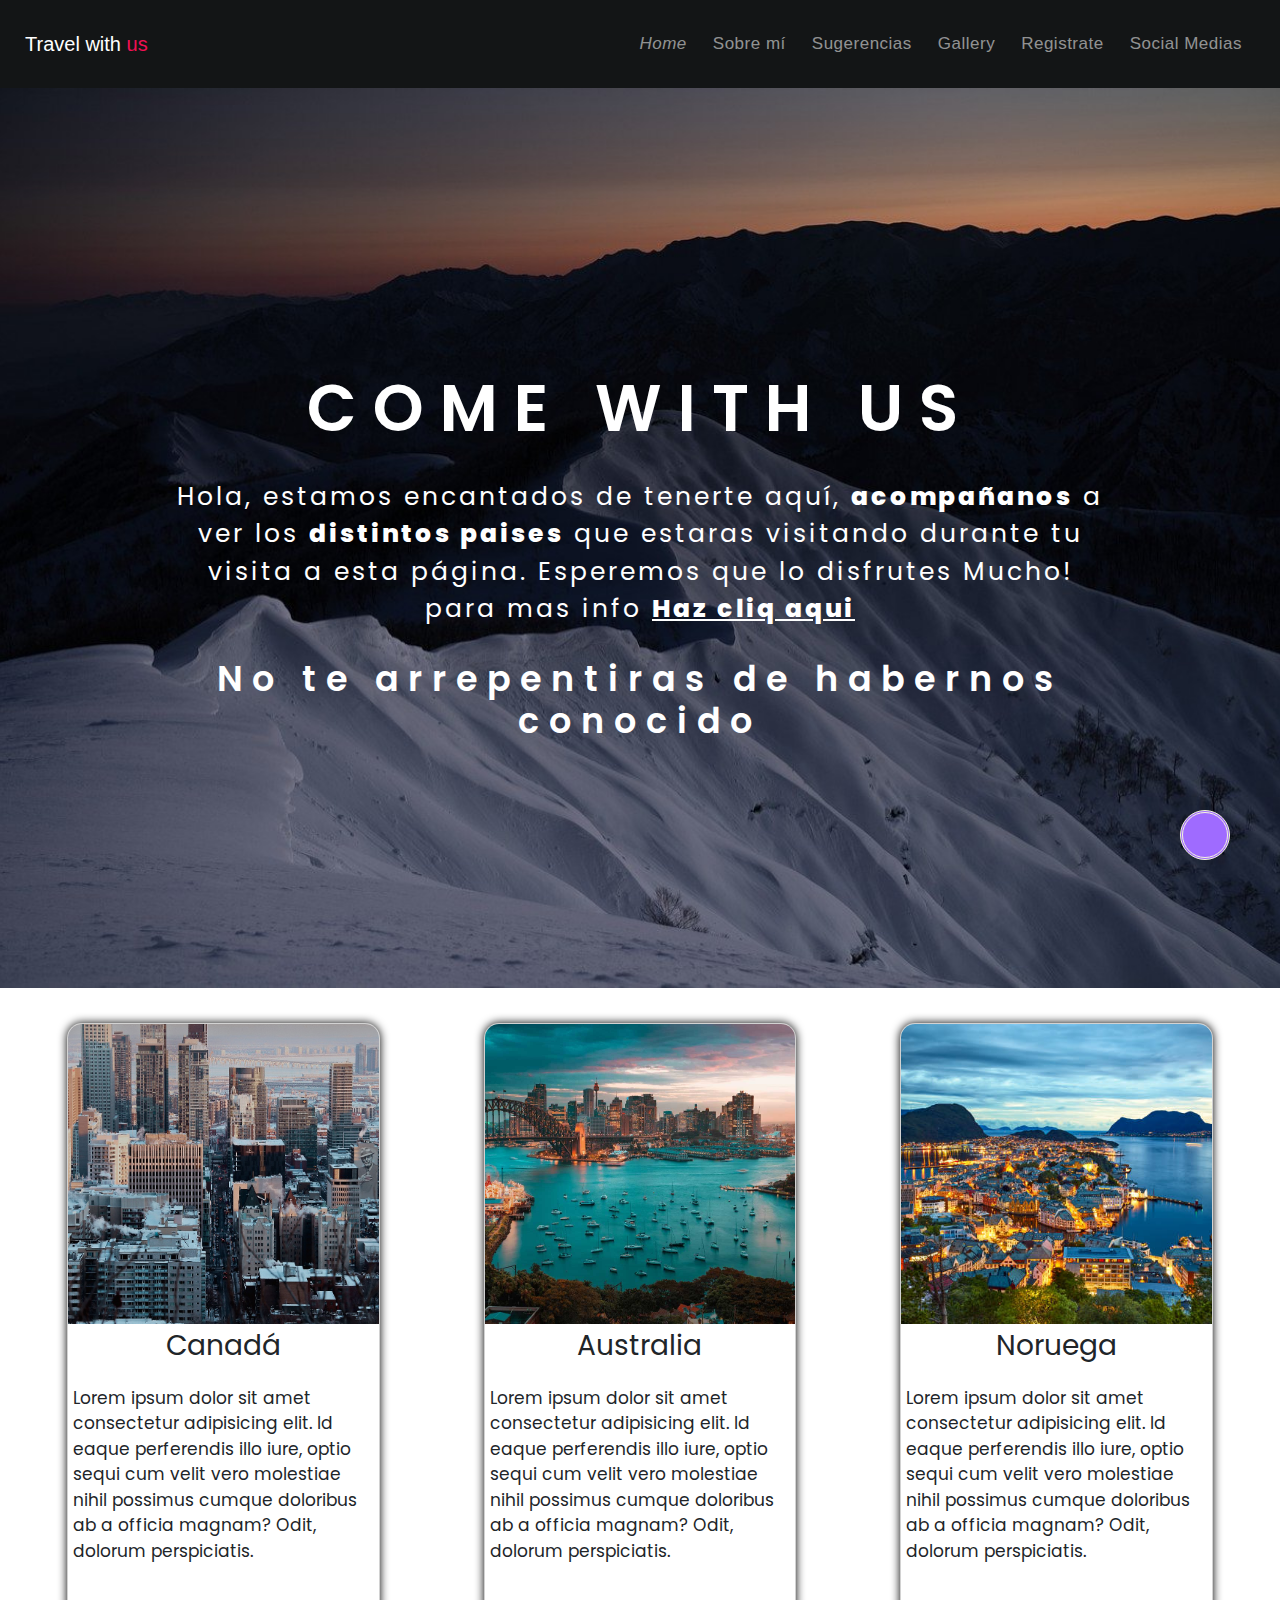
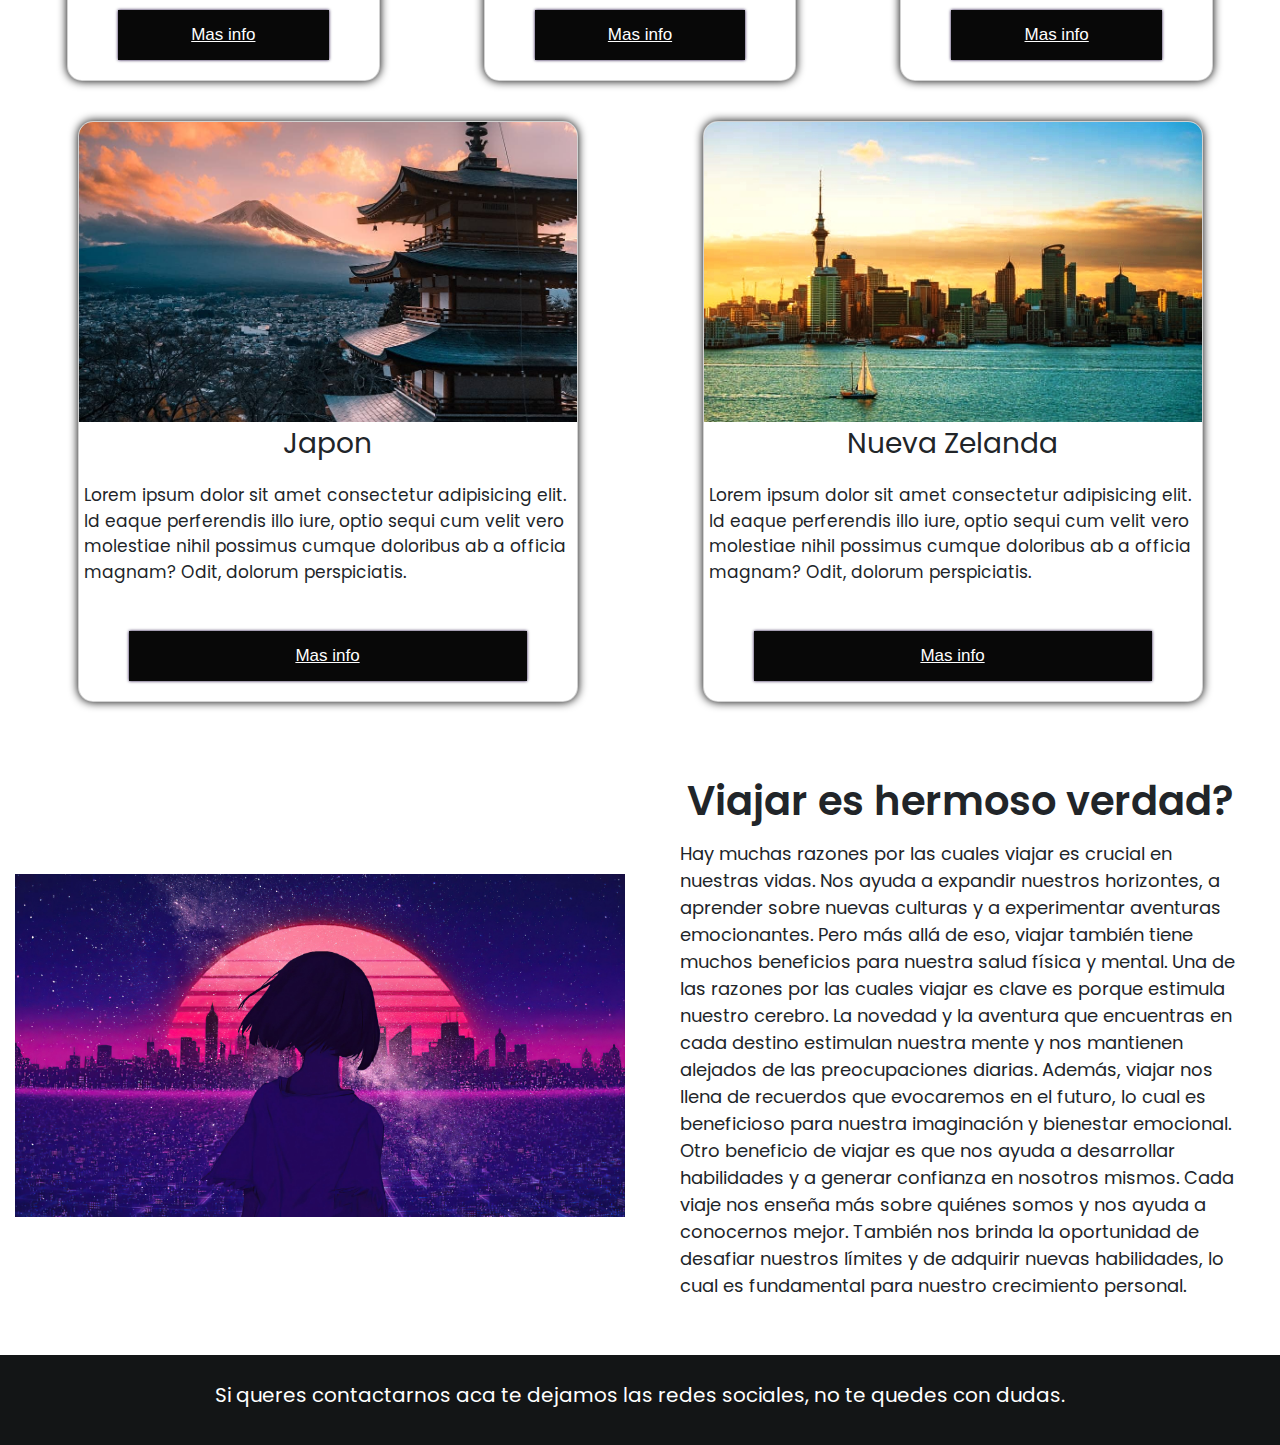
==== commit 8a57a16b: "Agregue sass, variables, fuentes y animaciones al proyecto" ====
--- a/index.html
+++ b/index.html
@@ -4,7 +4,7 @@
 <head>
     <title>Travel with us</title>
     <meta charset="UTF-8">
-    <meta name="Keyboards" content="Paises, mejores, imigrar, exterior, extranjero">
+    <meta name="Keyboards" content="Paises, mejores, Cánada, Noruega, Japón, Australia, imigrar, exterior, extranjero">
     <meta name="author" content="Oscar Agustín Cabral">
     <meta name="robots" content="index">
     <meta name="description"
@@ -16,22 +16,25 @@
         crossorigin="anonymous" referrerpolicy="no-referrer" />
     <link href="https://cdn.jsdelivr.net/npm/bootstrap@5.3.3/dist/css/bootstrap.min.css" rel="stylesheet"
         integrity="sha384-QWTKZyjpPEjISv5WaRU9OFeRpok6YctnYmDr5pNlyT2bRjXh0JMhjY6hW+ALEwIH" crossorigin="anonymous">
+    <!-- ANIMATIONS SCROLL START -->
+    <link href="https://unpkg.com/aos@2.3.1/dist/aos.css" rel="stylesheet">
+    <!-- ANIMATIONS SCROLL ENDDD -->
     <link rel="stylesheet" type="text/css" href="STyle.css/Normalize travel.css">
     <link rel="stylesheet" type="text/css" href="STyle.css/Travel with us style.css">
 </head>
 
 <body>
 
-    <header id="top1">
-        <nav class="navbar navbar-expand-lg bg-dark navbar-dark navegation ">
+    <header class="navegation">
+        <nav class="navbar navbar-expand-lg navbar-dark ">
             <div class="container-fluid ">
                 <a class="navbar-brand" href="index.html">Travel with <span class="logo__propio"> us </span></a>
                 <button class="navbar-toggler" type="button" data-bs-toggle="collapse"
                     data-bs-target="#collapsibleNavbar">
                     <span class="navbar-toggler-icon"></span>
                 </button>
-                <div class="collapse navbar-collapse  justify-content-end" id="collapsibleNavbar">
-                    <ul class="navbar-nav lista__separadas my-3">
+                <div class="collapse navbar-collapse  justify-content-end " id="collapsibleNavbar">
+                    <ul class="navbar-nav lista__separadas ">
                         <li class="nav-item">
                             <a class="nav-link" href="index.html"><i class="fa-solid fa-house"> Home</i></a>
                         </li>
@@ -55,7 +58,7 @@
             </div>
         </nav>
     </header>
-
+    <div id="top1"></div>
     <div class="titulo-principal-conteiner">
 
         <div class="titulo-principal-content">
@@ -190,13 +193,13 @@
             <p id="Redes sociales"> Si queres contactarnos aca te dejamos las redes sociales, no te quedes con dudas.
             </p>
             <a href="https://www.instagram.com/osky_cabral/" target="_blank">
-                <i class="fa-brands fa-instagram"></i>
+                <i class="fa-brands fa-instagram instagram"></i>
             </a>
             <a href="https://twitter.com/OskyCabral" target="_blank">
-                <i class="fa-brands fa-x-twitter"></i>
+                <i class="fa-brands fa-x-twitter twitter"></i>
             </a>
             <a href="https://www.facebook.com/oscar.cabral.79" target="_blank">
-                <i class="fa-brands fa-facebook"></i>
+                <i class="fa-brands fa-facebook facebook"></i>
             </a>
     </footer>
     <div>
@@ -206,6 +209,10 @@
     <script src="https://cdn.jsdelivr.net/npm/bootstrap@5.3.3/dist/js/bootstrap.bundle.min.js"
         integrity="sha384-YvpcrYf0tY3lHB60NNkmXc5s9fDVZLESaAA55NDzOxhy9GkcIdslK1eN7N6jIeHz" crossorigin="anonymous">
     </script>
+    <script src="https://unpkg.com/aos@2.3.1/dist/aos.js"></script>
+    <script>
+        AOS.init();
+    </script>
 </body>
 
 </html>--- a/STyle.css/Normalize travel.css
+++ b/STyle.css/Normalize travel.css
@@ -8,347 +8,378 @@
  * 2. Prevent adjustments of font size after orientation changes in iOS.
  */
 * {
-    box-sizing: border-box;
-    padding: 0;
-    margin: 0;
-}
- html {
-    line-height: 1.15; /* 1 */
-    -webkit-text-size-adjust: 100%; /* 2 */
-  }
-  
-  /* Sections
-     ========================================================================== */
-  
-  /**
+  box-sizing: border-box;
+  padding: 0;
+  margin: 0;
+}
+
+html {
+  line-height: 1.15;
+  /* 1 */
+  -webkit-text-size-adjust: 100%;
+  /* 2 */
+}
+
+/* Sections
+     ========================================================================== */
+
+/**
    * Remove the margin in all browsers.
    */
-  
-  body {
-    margin: 0;
-  }
-  
-  /**
+
+body {
+  margin: 0;
+}
+
+/**
    * Render the `main` element consistently in IE.
    */
-  
-  main {
-    display: block;
-  }
-  
-  /**
+
+main {
+  display: block;
+}
+
+/**
    * Correct the font size and margin on `h1` elements within `section` and
    * `article` contexts in Chrome, Firefox, and Safari.
    */
-  
-  h1 {
-    font-size: 2em;
-    margin: 0.67em 0;
-  }
-  
-  /* Grouping content
-     ========================================================================== */
-  
-  /**
+
+h1 {
+  font-size: 2em;
+  margin: 0.67em 0;
+}
+
+/* Grouping content
+     ========================================================================== */
+
+/**
    * 1. Add the correct box sizing in Firefox.
    * 2. Show the overflow in Edge and IE.
    */
-  
-  hr {
-    box-sizing: content-box; /* 1 */
-    height: 0; /* 1 */
-    overflow: visible; /* 2 */
-  }
-  
-  /**
+
+hr {
+  box-sizing: content-box;
+  /* 1 */
+  height: 0;
+  /* 1 */
+  overflow: visible;
+  /* 2 */
+}
+
+/**
    * 1. Correct the inheritance and scaling of font size in all browsers.
    * 2. Correct the odd `em` font sizing in all browsers.
    */
-  
-  pre {
-    font-family: monospace, monospace; /* 1 */
-    font-size: 1em; /* 2 */
-  }
-  
-  /* Text-level semantics
-     ========================================================================== */
-  
-  /**
+
+pre {
+  font-family: monospace, monospace;
+  /* 1 */
+  font-size: 1em;
+  /* 2 */
+}
+
+/* Text-level semantics
+     ========================================================================== */
+
+/**
    * Remove the gray background on active links in IE 10.
    */
-  
-  a {
-    background-color: transparent;
-  }
-  
-  /**
+
+a {
+  background-color: transparent;
+}
+
+/**
    * 1. Remove the bottom border in Chrome 57-
    * 2. Add the correct text decoration in Chrome, Edge, IE, Opera, and Safari.
    */
-  
-  abbr[title] {
-    border-bottom: none; /* 1 */
-    text-decoration: underline; /* 2 */
-    text-decoration: underline dotted; /* 2 */
-  }
-  
-  /**
+
+abbr[title] {
+  border-bottom: none;
+  /* 1 */
+  text-decoration: underline;
+  /* 2 */
+  text-decoration: underline dotted;
+  /* 2 */
+}
+
+/**
    * Add the correct font weight in Chrome, Edge, and Safari.
    */
-  
-  b,
-  strong {
-    font-weight: bolder;
-  }
-  
-  /**
+
+b,
+strong {
+  font-weight: bolder;
+}
+
+/**
    * 1. Correct the inheritance and scaling of font size in all browsers.
    * 2. Correct the odd `em` font sizing in all browsers.
    */
-  
-  code,
-  kbd,
-  samp {
-    font-family: monospace, monospace; /* 1 */
-    font-size: 1em; /* 2 */
-  }
-  
-  /**
+
+code,
+kbd,
+samp {
+  font-family: monospace, monospace;
+  /* 1 */
+  font-size: 1em;
+  /* 2 */
+}
+
+/**
    * Add the correct font size in all browsers.
    */
-  
-  small {
-    font-size: 80%;
-  }
-  
-  /**
+
+small {
+  font-size: 80%;
+}
+
+/**
    * Prevent `sub` and `sup` elements from affecting the line height in
    * all browsers.
    */
-  
-  sub,
-  sup {
-    font-size: 75%;
-    line-height: 0;
-    position: relative;
-    vertical-align: baseline;
-  }
-  
-  sub {
-    bottom: -0.25em;
-  }
-  
-  sup {
-    top: -0.5em;
-  }
-  
-  /* Embedded content
-     ========================================================================== */
-  
-  /**
+
+sub,
+sup {
+  font-size: 75%;
+  line-height: 0;
+  position: relative;
+  vertical-align: baseline;
+}
+
+sub {
+  bottom: -0.25em;
+}
+
+sup {
+  top: -0.5em;
+}
+
+/* Embedded content
+     ========================================================================== */
+
+/**
    * Remove the border on images inside links in IE 10.
    */
-  
-  img {
-    border-style: none;
-    max-width: 100%;
-  }
-  
-  /* Forms
-     ========================================================================== */
-  
-  /**
+
+img {
+  border-style: none;
+  max-width: 100%;
+}
+
+/* Forms
+     ========================================================================== */
+
+/**
    * 1. Change the font styles in all browsers.
    * 2. Remove the margin in Firefox and Safari.
    */
-  
-  button,
-  input,
-  optgroup,
-  select,
-  textarea {
-    font-family: inherit; /* 1 */
-    font-size: 100%; /* 1 */
-    line-height: 1.15; /* 1 */
-    margin: 0; /* 2 */
-  }
-  
-  /**
+
+button,
+input,
+optgroup,
+select,
+textarea {
+  font-family: inherit;
+  /* 1 */
+  font-size: 100%;
+  /* 1 */
+  line-height: 1.15;
+  /* 1 */
+  margin: 0;
+  /* 2 */
+}
+
+/**
    * Show the overflow in IE.
    * 1. Show the overflow in Edge.
    */
-  
-  button,
-  input { /* 1 */
-    overflow: visible;
-  }
-  
-  /**
+
+button,
+input {
+  /* 1 */
+  overflow: visible;
+}
+
+/**
    * Remove the inheritance of text transform in Edge, Firefox, and IE.
    * 1. Remove the inheritance of text transform in Firefox.
    */
-  
-  button,
-  select { /* 1 */
-    text-transform: none;
-  }
-  
-  /**
+
+button,
+select {
+  /* 1 */
+  text-transform: none;
+}
+
+/**
    * Correct the inability to style clickable types in iOS and Safari.
    */
-  
-  button,
-  [type="button"],
-  [type="reset"],
-  [type="submit"] {
+
+button,
+[type="button"],
+[type="reset"],
+[type="submit"] {
   -webkit-appearance: button;
-  }
-  
-  /**
+}
+
+/**
    * Remove the inner border and padding in Firefox.
    */
-  
-  button::-moz-focus-inner,
-  [type="button"]::-moz-focus-inner,
-  [type="reset"]::-moz-focus-inner,
-  [type="submit"]::-moz-focus-inner {
-    border-style: none;
-    padding: 0;
-  }
-  
-  /**
+
+button::-moz-focus-inner,
+[type="button"]::-moz-focus-inner,
+[type="reset"]::-moz-focus-inner,
+[type="submit"]::-moz-focus-inner {
+  border-style: none;
+  padding: 0;
+}
+
+/**
    * Restore the focus styles unset by the previous rule.
    */
-  
-  button:-moz-focusring,
-  [type="button"]:-moz-focusring,
-  [type="reset"]:-moz-focusring,
-  [type="submit"]:-moz-focusring {
-    outline: 1px dotted buttontext;
-  }
-  
-  /**
+
+button:-moz-focusring,
+[type="button"]:-moz-focusring,
+[type="reset"]:-moz-focusring,
+[type="submit"]:-moz-focusring {
+  outline: 1px dotted buttontext;
+}
+
+/**
    * Correct the padding in Firefox.
    */
-  
-  fieldset {
-    padding: 0.35em 0.75em 0.625em;
-  }
-  
-  /**
+
+fieldset {
+  padding: 0.35em 0.75em 0.625em;
+}
+
+/**
    * 1. Correct the text wrapping in Edge and IE.
    * 2. Correct the color inheritance from `fieldset` elements in IE.
    * 3. Remove the padding so developers are not caught out when they zero out
    *    `fieldset` elements in all browsers.
    */
-  
-  legend {
-    box-sizing: border-box; /* 1 */
-    color: inherit; /* 2 */
-    display: table; /* 1 */
-    max-width: 100%; /* 1 */
-    padding: 0; /* 3 */
-    white-space: normal; /* 1 */
-  }
-  
-  /**
+
+legend {
+  box-sizing: border-box;
+  /* 1 */
+  color: inherit;
+  /* 2 */
+  display: table;
+  /* 1 */
+  max-width: 100%;
+  /* 1 */
+  padding: 0;
+  /* 3 */
+  white-space: normal;
+  /* 1 */
+}
+
+/**
    * Add the correct vertical alignment in Chrome, Firefox, and Opera.
    */
-  
-  progress {
-    vertical-align: baseline;
-  }
-  
-  /**
+
+progress {
+  vertical-align: baseline;
+}
+
+/**
    * Remove the default vertical scrollbar in IE 10+.
    */
-  
-  textarea {
-    overflow: auto;
-  }
-  
-  /**
+
+textarea {
+  overflow: auto;
+}
+
+/**
    * 1. Add the correct box sizing in IE 10.
    * 2. Remove the padding in IE 10.
    */
-  
-  [type="checkbox"],
-  [type="radio"] {
-    box-sizing: border-box; /* 1 */
-    padding: 0; /* 2 */
-  }
-  
-  /**
+
+[type="checkbox"],
+[type="radio"] {
+  box-sizing: border-box;
+  /* 1 */
+  padding: 0;
+  /* 2 */
+}
+
+/**
    * Correct the cursor style of increment and decrement buttons in Chrome.
    */
-  
-  [type="number"]::-webkit-inner-spin-button,
-  [type="number"]::-webkit-outer-spin-button {
-    height: auto;
-  }
-  
-  /**
+
+[type="number"]::-webkit-inner-spin-button,
+[type="number"]::-webkit-outer-spin-button {
+  height: auto;
+}
+
+/**
    * 1. Correct the odd appearance in Chrome and Safari.
    * 2. Correct the outline style in Safari.
    */
-  
-  [type="search"] {
-    -webkit-appearance: textfield; /* 1 */
-    outline-offset: -2px; /* 2 */
-  }
-  
-  /**
+
+[type="search"] {
+  -webkit-appearance: textfield;
+  /* 1 */
+  outline-offset: -2px;
+  /* 2 */
+}
+
+/**
    * Remove the inner padding in Chrome and Safari on macOS.
    */
-  
-  [type="search"]::-webkit-search-decoration {
-    -webkit-appearance: none;
-  }
-  
-  /**
+
+[type="search"]::-webkit-search-decoration {
+  -webkit-appearance: none;
+}
+
+/**
    * 1. Correct the inability to style clickable types in iOS and Safari.
    * 2. Change font properties to `inherit` in Safari.
    */
-  
-  ::-webkit-file-upload-button {
-    -webkit-appearance: button; /* 1 */
-    font: inherit; /* 2 */
-  }
-  
-  /* Interactive
-     ========================================================================== */
-  
-  /*
+
+::-webkit-file-upload-button {
+  -webkit-appearance: button;
+  /* 1 */
+  font: inherit;
+  /* 2 */
+}
+
+/* Interactive
+     ========================================================================== */
+
+/*
    * Add the correct display in Edge, IE 10+, and Firefox.
    */
-  
-  details {
-    display: block;
-  }
-  
-  /*
+
+details {
+  display: block;
+}
+
+/*
    * Add the correct display in all browsers.
    */
-  
-  summary {
-    display: list-item;
-  }
-  
-  /* Misc
-     ========================================================================== */
-  
-  /**
+
+summary {
+  display: list-item;
+}
+
+/* Misc
+     ========================================================================== */
+
+/**
    * Add the correct display in IE 10+.
    */
-  
-  template {
-    display: none;
-  }
-  
-  /**
+
+template {
+  display: none;
+}
+
+/**
    * Add the correct display in IE 10.
    */
-  
-  [hidden] {
-    display: none;
-  }+
+[hidden] {
+  display: none;
+}--- a/STyle.css/Travel with us style.css
+++ b/STyle.css/Travel with us style.css
@@ -1,991 +1,1098 @@
+@charset "UTF-8";
+@keyframes header-movement {
+  from {
+    background-color: #131516;
+    padding: 13px;
+  }
+  to {
+    background-color: rgba(17, 18, 19, 0.4941176471);
+    padding: 0px 5px;
+    border-bottom-left-radius: 10px;
+    border-bottom-right-radius: 10px;
+  }
+}
+@keyframes aparecer {
+  from {
+    opacity: 0;
+  }
+  to {
+    opacity: 1;
+  }
+}
+@font-face {
+  font-family: "Poppins";
+  src: url(../fonts/Poppins/Poppins-Light.ttf) format(truetype);
+  font-weight: 200;
+}
+@font-face {
+  font-family: "Poppins";
+  src: url(../fonts/Poppins/Poppins-Regular.ttf) format(truetype);
+  font-weight: 400;
+}
+@font-face {
+  font-family: "Poppins";
+  src: url(../fonts/Poppins/Poppins-SemiBold.ttf) format(truetype);
+  font-weight: 600;
+}
+@font-face {
+  font-family: "Poppins";
+  src: url(../fonts/Poppins/Poppins-ExtraBold.ttf) format(truetype);
+  font-weight: 900;
+}
 * {
-    margin: 0px;
-    padding: 0px;
-    box-sizing: border-box;
+  margin: 0px;
+  padding: 0px;
+  box-sizing: border-box;
+}
+
+*::-moz-selection {
+  background-color: black;
+  color: white;
+}
+
+*::selection {
+  background-color: black;
+  color: white;
+}
+
+p {
+  font-family: "Poppins";
 }
 
 html {
-    scroll-behavior: smooth;
+  scroll-behavior: smooth;
 }
 
 body {
-    font-family: 'Segoe UI', Tahoma, Geneva, Verdana, sans-serif;
+  font-family: "Segoe UI", Tahoma, Geneva, Verdana, sans-serif;
 }
 
 .lista__separadas li {
-    display: inline-block;
-    margin: 0 5px;
-}
-
+  display: inline-block;
+  margin: 0 5px;
+}
 
 .logo__propio {
-    color: #f01053;
-    font-size: 20px;
+  color: #f01053;
+  font-size: 20px;
+}
+
+.navegation {
+  position: sticky !important;
+  padding: 13px;
+  top: 0;
+  z-index: 10;
+  animation: header-movement both;
+  animation-timeline: scroll();
+  background-color: #131516;
+  animation-range: 20% 49%;
 }
 
 .titulo-principal-conteiner {
-    background-image: url("../IMG/HEADERLANDSCAPE.jpg");
-    background-position: center;
-    background-size: cover;
-    max-width: 100%;
+  background-image: url("../IMG/HEADERLANDSCAPE.jpg");
+  background-position: center;
+  background-size: cover;
+  min-width: 100%;
+  min-height: 100vh;
+  display: flex;
+  flex-direction: column;
+  flex-wrap: wrap;
+  justify-content: center;
+  align-items: center;
+}
+
+.titulo-principal-content {
+  width: 80%;
+  color: #ffffff;
+  padding: 15px;
+  text-align: center;
+}
+.titulo-principal-content h1 {
+  font-family: "Poppins";
+  font-weight: 600;
+  font-size: 65px;
+  margin-bottom: 20px;
+  letter-spacing: 16px;
+}
+.titulo-principal-content h2 {
+  font-family: "Poppins";
+  letter-spacing: 10px;
+  font-size: 35px;
+  font-weight: 600;
+}
+.titulo-principal-content p {
+  font-family: "Poppins";
+  font-weight: 400;
+  font-size: 25px;
+  letter-spacing: 3px;
+  margin: 30px;
+}
+.titulo-principal-content p a {
+  transition-property: color;
+  transition-duration: 0.7s;
+  font-weight: 700;
+  color: #ffffff;
+}
+.titulo-principal-content p a:hover {
+  color: rgba(7, 7, 114, 0.699);
+}
+
+.card__conteiner {
+  display: flex;
+  flex-direction: wrap;
+  flex-wrap: wrap;
+  justify-content: space-around;
+  align-items: center;
+  margin: 15px;
+}
+
+.card {
+  font-size: 17px;
+  margin: 20px 15px;
+  width: 25%;
+  text-align: center;
+  border-radius: 15px;
+  overflow: hidden;
+  box-shadow: black 0 0 10px 0;
+  background-color: white;
+  transition-property: transform;
+  transition-duration: 0.9s;
+  animation: aparecer both;
+  animation-timeline: view();
+  animation-range: cover 8% cover 50%;
+}
+.card .card__title {
+  font-family: "Poppins";
+  font-size: 25px;
+  padding: 5px 0;
+}
+.card .card__desc {
+  text-align: left;
+  padding: 10px 5px;
+}
+.card .card__enlace {
+  margin: 20px 50px;
+  box-shadow: #18033a 0 0 3px;
+}
+.card .card__enlace a {
+  display: block;
+  text-decoration: underline;
+  color: white;
+  width: 100%;
+  background-color: rgb(8, 8, 8);
+  padding: 12px 20px;
+  transition-property: color;
+  transition-duration: 0.5s;
+}
+.card .card__enlace a:hover {
+  background-color: #f7f7f7;
+  color: rgb(74, 74, 247);
+}
+
+.card:hover {
+  transform: scale(1.1);
+}
+
+.card--xl {
+  width: 40%;
+}
+
+.card__img__conteiner {
+  padding: 0px;
+  width: 100%;
+  height: 300px;
+}
+.card__img__conteiner img {
+  -o-object-fit: cover;
+     object-fit: cover;
+  -o-object-position: center;
+     object-position: center;
+  width: 100%;
+  height: 100%;
+}
+
+#japon {
+  -o-object-fit: cover;
+     object-fit: cover;
+  -o-object-position: right;
+     object-position: right;
+  width: 100%;
+  height: 100%;
+}
+
+.conteiner-plus {
+  margin-top: 0;
+  width: 100%;
+  min-height: 350px;
+  background-color: #ffffff;
+  display: flex;
+  flex-wrap: wrap;
+  align-items: center;
+  justify-content: center;
+}
+
+.left {
+  width: 50%;
+  -o-object-fit: cover;
+     object-fit: cover;
+  -o-object-fit: center;
+     object-fit: center;
+  padding: 15px;
+  animation: aparecer both;
+  animation-timeline: view();
+  animation-range: cover 10% contain 60%;
+}
+
+.right {
+  font-size: 18px;
+  padding: 25px;
+  width: 50%;
+  min-height: 30vh;
+  animation: aparecer 1s 3s both;
+  animation-timeline: view();
+  animation-range: cover 10% contain 70%;
+}
+
+.right h3 {
+  font-family: "Poppins";
+  font-weight: 600;
+  text-align: center;
+  margin: 15px 0 0;
+  font-size: 40px;
+}
+
+.right p {
+  font-family: "Poppins";
+  padding: 15px;
+  text-wrap: pretty;
+  text-align: left;
+}
+
+@media only screen and (max-width: 1067px) {
+  /* BANNER */
+  .titulo-principal-content {
+    width: auto;
+    letter-spacing: 3px;
+  }
+  /* CARDSS */
+  .card {
+    width: 40%;
+  }
+  .card--momento {
+    width: 80%;
+  }
+  /* Article */
+  .left,
+  .right {
+    width: 100%;
+  }
+  .left {
+    height: 100%;
+  }
+}
+@media only screen and (max-width: 610px) {
+  .navegation {
+    animation-range: 15% 19%;
+  }
+  /* BANNEER */
+  .right p {
+    text-align: start;
+  }
+  .titulo-principal-content {
+    width: 100%;
+  }
+  .titulo-principal-content h1 {
+    letter-spacing: 3px;
+  }
+  /* CARRDDD */
+  .card {
+    width: 80%;
+  }
+}
+/*PAGINAAA DE GALERIIIIAAAAA*/
+#top5 {
+  position: absolute;
+  top: 0;
+}
+
+.titulo-galeria h1 {
+  font-family: "Poppins";
+  font-weight: 600;
+  font-size: 45px;
+  text-align: center;
+  letter-spacing: 5px;
+  margin-bottom: 14px;
+}
+
+.linea {
+  margin-top: 0px;
+  height: 4px;
+  width: 100%;
+  background-color: #ff188b;
+  display: block;
+}
+
+.Galeria-conteiner {
+  display: grid;
+  max-width: 100%;
+  grid-template-columns: repeat(4, 1fr);
+  grid-template-rows: repeat(5, 1fr);
+  grid-gap: 30px;
+  padding: 20px;
+  position: relative;
+  overflow: hidden;
+  z-index: 3;
+}
+
+.Box img {
+  max-width: 100%;
+  height: 100%;
+  -o-object-fit: cover;
+     object-fit: cover;
+  -o-object-position: center;
+     object-position: center;
+  transition-property: filter, transform;
+  transition-duration: 0.9s;
+}
+
+.Box {
+  filter: sepia(50%);
+  z-index: 2;
+  overflow: hidden;
+  position: relative;
+}
+.Box img {
+  max-width: 100%;
+  height: 100%;
+  -o-object-fit: cover;
+     object-fit: cover;
+  -o-object-position: center;
+     object-position: center;
+  transition-property: filter, transform;
+  transition-duration: 0.9s;
+}
+
+.Box:hover img {
+  filter: contrast(110%) sepia(0%);
+  transform: scale(1.1);
+}
+
+.overlay {
+  width: 100%;
+  height: 100%;
+  position: absolute;
+  top: 0;
+  left: 0;
+  display: flex;
+  align-items: center;
+  justify-content: center;
+  text-align: center;
+  background-color: rgba(0, 0, 0, 0.39);
+  opacity: 0;
+  -webkit-user-select: none;
+  -moz-user-select: none;
+       user-select: none;
+}
+.overlay h2 {
+  color: white;
+  font-weight: 600;
+  margin: 0 10px;
+}
+
+.overlay:hover {
+  opacity: 100%;
+}
+
+.overlay::-moz-selection {
+  -webkit-user-select: none;
+  -moz-user-select: none;
+       user-select: none;
+}
+
+.overlay::selection {
+  -webkit-user-select: none;
+  -moz-user-select: none;
+       user-select: none;
+}
+
+.Box:hover img {
+  filter: contrast(110%) sepia(0%);
+  transform: scale(1.1);
+}
+
+@media only screen and (max-width: 1100px) {
+  .Galeria-conteiner {
+    display: grid;
+    grid-template-columns: 1fr 1fr 1fr;
+    grid-auto-flow: dense;
+  }
+  .Box {
+    grid-auto-flow: dense;
+  }
+  .i4 {
+    grid-column: 2/3;
+  }
+  .i5 {
+    grid-column: 1/3;
+  }
+  .i7 {
+    grid-column: 2/4;
+    grid-row: 3/5;
+  }
+  .i16 {
+    grid-column: 1/2;
+  }
+  .i19 {
+    grid-column: 2/4;
+  }
+  .i20 {
+    grid-column: 1/4;
+  }
+}
+@media only screen and (max-width: 450px) {
+  .Galeria-conteiner {
     display: flex;
     flex-direction: column;
     flex-wrap: wrap;
-    justify-content: center;
-    align-items: center;
-}
-
-.titulo-principal-content {
-    width: 80%;
-    color: #ffffff;
-    padding: 15px;
-    text-align: center;
-}
-
-.titulo-principal-content h1 {
-    font-size: 60px;
-    margin-bottom: 20px;
-    letter-spacing: 16px;
-}
-
-.titulo-principal-content h2 {
-    letter-spacing: 5px;
-    font-size: 35px;
-    font-weight: bolder;
-
-}
-
-.titulo-principal-content p {
-    font-size: 25px;
-    letter-spacing: 3px;
-    margin: 30px;
-}
-
-.titulo-principal-content p a {
-    transition-property: color;
-    transition-duration: .7s;
-    text-decoration: none;
-    font-weight: 600;
-    color: #ffffff
-}
-
-.titulo-principal-content p a:hover {
-    color: #3c6e92;
-}
-
-.card__conteiner {
-    display: flex;
-    flex-direction: wrap;
-    flex-wrap: wrap;
-    justify-content: space-around;
-    align-items: center;
-    margin: 15px
-}
-
-.card {
-    font-size: 17px;
-    margin: 20px 15px;
-    width: 25%;
-    text-align: center;
-    border-radius: 15px;
-    overflow: hidden;
-    box-shadow: black 0 0 10px 0;
-    background-color: white;
-    transition-property: transform;
-    transition-duration: .9s;
-
-}
-
-.card:hover {
-    transform: scale(1.1);
-}
-
-.card--xl {
-    width: 40%;
-}
-
-.card__img__conteiner {
-    padding: 0px;
-    width: 100%;
-    height: 300px;
-}
-
-.card__img__conteiner img {
-    object-fit: cover;
-    object-position: center;
     width: 100%;
     height: 100%;
-
-}
-
-#japon {
-    object-fit: cover;
-    object-position: right;
+  }
+}
+/* PAGINA DE REGISTRO */
+.navegation__login {
+  position: sticky !important;
+  width: 100%;
+  padding: 13px;
+  top: 0;
+  z-index: 10;
+  animation: header-movement both;
+  animation-timeline: scroll();
+  background-color: #1f2122;
+  animation-range: 20% 40%;
+}
+
+#top3 {
+  position: absolute;
+  top: 0;
+}
+
+.loginpage {
+  display: flex;
+  justify-content: center;
+  align-items: center;
+  min-height: 100vh;
+  background-image: url(../IMG/Fondo\ de\ registe.jpg);
+  background-size: cover;
+  background-position: center;
+}
+
+.contenedorregister {
+  width: 450px;
+  background-color: transparent;
+  color: rgb(255, 244, 194);
+  border-radius: 15px;
+  border: rgba(233, 230, 230, 0.337254902) solid 2px;
+  -webkit-backdrop-filter: blur(7px);
+          backdrop-filter: blur(7px);
+  box-shadow: rgb(109, 106, 106) 0 0 10px;
+  padding: 20px 40px;
+}
+.contenedorregister h1 {
+  font-family: "Poppins";
+  font-weight: 600;
+  font-size: 40px;
+  text-align: center;
+  letter-spacing: 3px;
+}
+
+.input_box {
+  position: relative;
+  width: 100%;
+  height: 45px;
+  margin: 10px 0;
+}
+.input_box i {
+  position: absolute;
+  right: 30px;
+  top: 50%;
+  transform: translateY(-50%);
+}
+.input_box input {
+  width: 100%;
+  height: 100%;
+  background-color: transparent;
+  border: none;
+  outline: none;
+  border: solid 2px rgb(255, 244, 194);
+  border-radius: 45px;
+  color: rgb(255, 252, 205);
+  padding: 10px;
+}
+.input_box input:focus {
+  border-color: rgba(238, 11, 170, 0.2274509804);
+  box-shadow: #ff70c4 1px 1px 15px;
+}
+.input_box input::-moz-placeholder {
+  color: rgb(255, 252, 205);
+}
+.input_box input::placeholder {
+  color: rgb(255, 252, 205);
+}
+
+.check-forgot {
+  display: flex;
+  justify-content: space-between;
+  font-size: 16px;
+  margin: 15px 0;
+}
+.check-forgot input {
+  margin: 0 7px 1px;
+  accent-color: #ffc3ed;
+}
+.check-forgot a {
+  color: rgb(255, 244, 194);
+  text-decoration: none;
+}
+.check-forgot a:hover {
+  text-decoration: underline;
+}
+
+.loggin button {
+  width: 100%;
+  height: 45px;
+  border: none;
+  outline: none;
+  border-radius: 45px;
+  font-size: 18px;
+  font-weight: 500;
+  cursor: pointer;
+}
+
+.registrate {
+  margin: 20px 0 15px;
+  text-align: center;
+  font-size: 16px;
+  font-weight: 600;
+}
+.registrate a {
+  text-decoration: none;
+  color: rgb(255, 244, 194);
+}
+.registrate a:hover {
+  text-decoration: underline;
+  font-weight: 900;
+}
+
+@media only screen and (max-width: 560px) {
+  .loginpage {
+    margin-top: 0;
+    min-height: 100vh;
     width: 100%;
-    height: 100%;
-}
-
-.card__title {
-    font-size: 25px;
-    padding: 5px 0;
-}
-
-.card__desc {
-    text-align: left;
-    padding: 10px 5px;
-}
-
-.card__enlace {
-    margin: 20px 50px;
-    box-shadow: #18033a 0 0 3px;
-}
-
-.card__enlace a {
-    display: block;
-    text-decoration: none;
-    color: white;
-    width: 100%;
-    background-color: #000000;
-    padding: 12px 20px;
-    transition-property: color;
-    transition-duration: .6s;
-}
-
-.card__enlace a:hover {
-    background-color: #4c4d498c;
-    text-decoration: underline;
-}
-
-
-.conteiner-plus {
-    margin-top: 0;
-    width: 100%;
-    min-height: 350px;
-    background-color: #ffffff;
-    display: flex;
-    flex-wrap: wrap;
-    align-items: center;
-    justify-content: center;
-}
-
-.left {
-    width: 50%;
-    object-fit: cover;
-    object-fit: center;
-    padding: 15px;
-}
-
-.right {
-    font-size: 18px;
-    padding: 25px;
-    width: 50%;
+  }
+  .contenedorregister {
+    width: 350px;
+  }
+  .check-forgot a {
+    position: absolute;
     text-align: center;
-}
-
-.right h3 {
-    margin: 15px 0 0;
-    font-size: 40px;
-
-}
-
-.right p {
-    padding: 15px;
-}
-
-@media only screen and (max-width: 1067px) {
-
-    /* BANNER */
-    .titulo-principal-content {
-        width: auto;
-        letter-spacing: 3px;
-    }
-
-    /* CARDSS */
-    .card {
-        width: 40%;
-    }
-
-    .card--momento {
-        width: 80%;
-    }
-
-    /* Article */
-    .left,
-    .right {
-        width: 100%;
-    }
-
-    .left {
-        height: 100%;
-    }
-
-
-}
-
-@media only screen and (max-width:610px) {
-
-    /* BANNEER */
-    .right p {
-        text-align: start;
-    }
-
-    .titulo-principal-content {
-        width: 100%;
-    }
-
-    .titulo-principal-content h1 {
-        letter-spacing: 3px;
-    }
-
-    /* CARRDDD */
-    .card {
-        width: 80%;
-    }
-}
-
-/*PAGINAAA DE GALERIIIIAAAAA*/
-.titulo-galeria h1 {
-    font-size: 45px;
-    text-align: center;
-    letter-spacing: 5px;
-    margin-bottom: 14px;
-}
-
-.linea {
-    margin-top: 0px;
-    height: 4px;
-    width: 100%;
-    background-color: #ff188b;
-    display: block;
-}
-
-.Galeria-conteiner {
-    display: grid;
-    max-width: 100%;
-    grid-template-columns: repeat(4, 1fr);
-    grid-template-rows: repeat(5, 1fr);
-    grid-gap: 30px;
-    padding: 20px;
-    position: relative;
-    overflow: hidden;
-    z-index: 3;
-
-}
-
-.Box img {
-    max-width: 100%;
-    height: 100%;
-    object-fit: cover;
-    object-position: center;
-    transition-property: filter, transform;
-    transition-duration: 0.9s;
-}
-
-.Box {
-    filter: sepia(50%);
-    z-index: 2;
-    overflow: hidden;
-}
-
-.Box img:hover {
-    filter: sepia(0%);
-    transform: scale(1.1);
-}
-
-@media only screen and (max-width:1100px) {
-    .Galeria-conteiner {
-        display: grid;
-        grid-template-columns: 1fr 1fr 1fr;
-        grid-auto-flow: dense;
-
-    }
-
-    .Box {
-        grid-auto-flow: dense;
-    }
-
-    .i4 {
-        grid-column: 2/3;
-    }
-
-    .i5 {
-        grid-column: 1/3;
-    }
-
-    .i7 {
-        grid-column: 2/4;
-        grid-row: 3/5;
-    }
-
-    .i16 {
-        grid-column: 1/2;
-    }
-
-    .i19 {
-        grid-column: 2/4;
-    }
-
-    .i20 {
-        grid-column: 1/4;
-    }
-}
-
-@media only screen and (max-width:450px) {
-    .Galeria-conteiner {
-        display: flex;
-        flex-direction: column;
-        flex-wrap: wrap;
-        width: 100%;
-        height: 100%;
-    }
-}
-
-
-
-
-/* PAGINA DE REGISTRO */
-
-
-
-.loginpage {
-    display: flex;
-    justify-content: center;
-    align-items: center;
-    min-height: 100vh;
-    background-image: url(../IMG/Fondo\ de\ registe.jpg);
-    background-size: cover;
-    background-position: center;
-
-}
-
-.contenedorregister {
-    width: 450px;
-    background-color: transparent;
-    color: rgb(255, 244, 194);
-    border-radius: 15px;
-    border: #e9e6e656 solid 2px;
-    backdrop-filter: blur(7px);
-    box-shadow: rgb(109, 106, 106) 0 0 10px;
-    padding: 35px 50px;
-}
-
-.contenedorregister h1 {
-    font-size: 40px;
-    text-align: center;
-}
-
-.contenedorregister .input_box {
-    position: relative;
-    width: 100%;
-    height: 45px;
-    margin: 10px 0;
-
-
-}
-
-.input_box input {
-    width: 100%;
-    height: 100%;
-    background-color: transparent;
-    border: none;
-    outline: none;
-    border: solid 2px rgb(255, 244, 194);
-    border-radius: 45px;
-    color: rgb(255, 252, 205);
-    padding: 10px;
-}
-
-.input_box input:focus {
-
-    border-color: #ee0baa3a;
-    box-shadow: #ff70c4 1px 1px 15px;
-}
-
-.input_box input::placeholder {
-    color: rgb(255, 252, 205);
-}
-
-.input_box i {
-    position: absolute;
-    right: 30px;
-    top: 50%;
-    transform: translateY(-50%);
-}
-
-.check-forgot {
     display: flex;
     justify-content: space-between;
-    font-size: 16px;
-    margin: 15px 0;
-}
-
-.registrate input::placeholder {
-    color: black;
-    font-size: 14px;
-    opacity: 85%;
+    right: 10px;
+  }
+  .check-forgot input {
+    position: absolute;
+    left: 15px;
+  }
+  .input_box i {
+    right: 10px;
+  }
+}
+/* PAGINA DE PRESENTACIOOOOOOOOOOOOOOOOOOOOOOONNN */
+#top2 {
+  position: absolute;
+  top: 0;
+}
+
+.navegation__sobre__mi {
+  position: fixed !important;
+  width: 100%;
+  padding: 13px;
+  top: 0;
+  z-index: 10;
+  animation: header-movement both;
+  animation-timeline: scroll();
+  background-color: #1f2122;
+  animation-range: 19% 70%;
+}
+
+.presentacion {
+  display: flex;
+  flex-direction: column;
+}
+
+.fondosobremi {
+  margin: 0;
+  /* position: relative; */
+  justify-content: center;
+  display: flex;
+  flex-direction: row-reverse;
+  align-items: center;
+  flex-wrap: wrap;
+  width: 100%;
+  height: 100%;
+  background-color: #081b29;
+}
+
+.presentacioncontent {
+  max-width: 600px;
+  color: rgb(255, 255, 255);
+  padding: 0 10%;
+}
+.presentacioncontent h1 {
+  font-family: "Poppins";
+  letter-spacing: 5px;
+  font-size: 56px;
+  font-weight: bolder;
+}
+.presentacioncontent h3 {
+  font-family: "Poppins";
+  font-size: 25px;
+  color: rgb(0, 247, 255);
+}
+.presentacioncontent p {
+  letter-spacing: 0.5px;
+  padding: 0 0 15px;
+}
+
+.imgpresentation {
+  margin: 75px 0 50px 25px;
+  background: transparent;
+  max-width: 350px;
+  height: 100%;
+}
+
+@media only screen and (max-width: 990px) {
+  .presentacioncontent h1 {
     text-align: center;
-    outline-style: solid black;
-}
-
-
-
-.check-forgot input {
-    margin: 0 7px 1px;
-    accent-color: #ffc3ed;
-}
-
-.check-forgot a {
-    color: rgb(255, 244, 194);
-    text-decoration: none;
-}
-
-.check-forgot a:hover {
-    text-decoration: underline;
-}
-
-.loggin button {
+  }
+  .presentacioncontent h3 {
+    text-align: center;
+    margin-bottom: 55px;
+  }
+  .imgpresentation {
+    min-width: 60%;
+    margin: 0;
+  }
+  .imgpresentation img {
+    padding: 60px 0 15px;
+  }
+  .navegation__sobre__mi {
+    animation-range: 25px 120px;
+  }
+}
+/* SUGERENCIAAAAASSSSSSSSS */
+#titulo-general-reseña {
+  width: 100%;
+  display: flex;
+  flex-wrap: wrap;
+  flex-direction: column;
+  justify-content: center;
+  align-items: center;
+  text-align: center;
+}
+
+.contenido-general-reseña {
+  display: flex;
+  flex-wrap: wrap;
+  flex-direction: column;
+  align-items: center;
+  padding: 10px 20px;
+  margin: 30px 0;
+}
+.contenido-general-reseña span {
+  font-family: "Poppins";
+  font-size: 20px;
+  font-weight: 600;
+  letter-spacing: 3px;
+  margin-bottom: 5px;
+}
+.contenido-general-reseña h1 {
+  font-family: "Poppins";
+  letter-spacing: 5px;
+  font-weight: 700;
+  font-size: 45px;
+  letter-spacing: 4px;
+  color: white;
+  background-color: black;
+  padding: 25px 45px;
+  margin-top: 3px;
+}
+
+.box-resigns-container {
+  display: flex;
+  flex-direction: column;
+  justify-content: space-evenly;
+  flex-wrap: wrap;
+  width: 100%;
+}
+
+.box-resigns {
+  background-color: rgb(255, 255, 249);
+  box-shadow: -2px 10px 25px black;
+  border-radius: 3px;
+  padding: 25px 20px;
+  width: 500px;
+  margin: 15px;
+}
+
+#comment-2 {
+  align-items: end;
+  align-content: end;
+}
+
+#comment-4 {
+  align-items: end;
+}
+
+.profile {
+  display: flex;
+  align-items: center;
+}
+.profile .profile-img {
+  width: 50px;
+  height: 50px;
+  border-radius: 50%;
+  overflow: hidden;
+}
+.profile .profile-img img {
+  width: 100%;
+  height: 100%;
+  -o-object-fit: cover;
+     object-fit: cover;
+  -o-object-position: right;
+     object-position: right;
+}
+.profile .username {
+  display: flex;
+  flex-direction: column;
+}
+.profile .username strong {
+  padding: 0 3px;
+  letter-spacing: 3px;
+  font-size: 18px;
+}
+.profile .username span {
+  padding: 0 3px;
+  letter-spacing: 1px;
+}
+
+.stars {
+  color: #fcd112;
+}
+
+.top-box {
+  display: flex;
+  justify-content: space-between;
+  align-items: center;
+  margin-bottom: 20px;
+}
+
+.comentarios {
+  padding: 3px;
+  letter-spacing: 1px;
+  text-align: left;
+}
+
+@media only screen and (max-width: 630px) {
+  .box-resigns-container {
     width: 100%;
-    height: 45px;
-    border: none;
-    outline: none;
-    border-radius: 45px;
-    font-size: 18px;
-    font-weight: 500;
-    cursor: pointer;
-}
-
-.registrate {
-    margin: 20px 0 15px;
-    text-align: center;
-    font-size: 16px;
-    font-weight: 600;
-}
-
-.registrate a {
-    text-decoration: none;
-    color: rgb(255, 244, 194)
-}
-
-.registrate a:hover {
-    text-decoration: underline;
-    font-weight: 900;
-
-}
-
-@media only screen and (max-width:560px) {
-    .loginpage {
-        margin-top: 0;
-        min-height: 100vh;
-        width: 100%;
-    }
-
-    .contenedorregister {
-        width: 350px;
-
-    }
-
-    .check-forgot a {
-        position: absolute;
-        text-align: center;
-        display: flex;
-        justify-content: space-between;
-
-        right: 10px;
-
-    }
-
-    .check-forgot input {
-        position: absolute;
-        left: 15px;
-
-    }
-
-    .input_box i {
-        right: 10px;
-    }
-}
-
-
-/* PAGINA DE PRESENTACIOOOOOOOOOOOOOOOOOOOOOOONNN */
-
-
-
-.presentacion {
     display: flex;
     flex-direction: column;
-}
-
-.fondosobremi {
-    margin: 0;
-    /* position: relative; */
-    justify-content: center;
-    display: flex;
-    flex-direction: row-reverse;
-    align-items: center;
     flex-wrap: wrap;
-    width: 100%;
-    height: 100%;
-    background-color: #081b29;
-
-}
-
-.presentacioncontent {
-    max-width: 600px;
-    color: rgb(255, 255, 255);
-    padding: 0 10%;
-
-}
-
-.presentacioncontent h1 {
-    font-size: 56px;
-    font-weight: bolder;
-}
-
-.presentacioncontent h3 {
-    font-size: 25px;
-    color: rgb(0, 247, 255);
-}
-
-.presentacioncontent p {
-    letter-spacing: 0.5px;
-    padding: 0 0 15px;
-}
-
-.imgpresentation {
-    background: transparent;
-    max-width: 350px;
-    height: 100%;
-}
-
-
-@media only screen and (max-width:964px) {
-    .presentacioncontent h1 {
-        text-align: center;
-
-    }
-
-    .presentacioncontent h3 {
-        text-align: center;
-        margin-bottom: 55px;
-    }
-
-    .imgpresentation {
-
-        min-width: 60%;
-    }
-
-    .imgpresentation img {
-        padding: 35px 0;
-    }
-}
-
-*::selection {
-    background-color: black;
-    color: white;
-}
-
-/* SUGERENCIAAAAASSSSSSSSS */
-
-#titulo-general-reseña {
-    width: 100%;
-    display: flex;
-    flex-wrap: wrap;
-    flex-direction: column;
-    justify-content: center;
-    align-items: center;
-    text-align: center;
-
-}
-
-.contenido-general-reseña {
-    display: flex;
-    flex-wrap: wrap;
-    flex-direction: column;
-    align-items: center;
-    padding: 10px 20px;
-    margin: 30px 0;
-}
-
-.contenido-general-reseña span {
-    font-size: 20px;
-    font-weight: 600;
-    letter-spacing: 3px;
-    margin-bottom: 5px;
-}
-
-.contenido-general-reseña h1 {
-    font-size: 45px;
-    letter-spacing: 4px;
-    color: white;
-    background-color: black;
-    padding: 25px 20px;
-    margin-top: 3px;
-}
-
-.box-resigns-container {
-    display: flex;
-    flex-direction: column;
-    justify-content: space-evenly;
-    flex-wrap: wrap;
-    width: 100%;
-}
-
-.box-resigns {
-    background-color: rgb(255, 255, 249);
-    box-shadow: -2px 10px 25px black;
-    border-radius: 3px;
-    padding: 25px 20px;
-    width: 500px;
-    margin: 15px;
-}
-
-#comment-2 {
-    align-items: end;
-    align-content: end;
-}
-
-#comment-4 {
-    align-items: end;
-}
-
-.profile-img {
-    width: 50px;
-    height: 50px;
-    border-radius: 50%;
-    overflow: hidden;
-}
-
-.profile-img img {
-    width: 100%;
-    height: 100%;
-    object-fit: cover;
-    object-position: right;
-}
-
-.profile {
-    display: flex;
-    align-items: center;
-}
-
-.username {
-    display: flex;
-    flex-direction: column;
-}
-
-.username strong {
-    padding: 0 3px;
-    letter-spacing: 3px;
-    font-size: 18px;
-}
-
-.username span {
-    padding: 0 3px;
-    letter-spacing: 1px;
-}
-
-.stars {
-    color: #fcd112;
-}
-
-.top-box {
+  }
+  .box-resigns {
+    width: auto;
+  }
+  .top-box {
     display: flex;
     justify-content: space-between;
     align-items: center;
-    margin-bottom: 20px
-}
-
-.comentarios {
-    padding: 3px;
-    letter-spacing: 1px;
-    text-align: left;
-}
-
-@media only screen and (max-width:630px) {
-    .box-resigns-container {
-        width: 100%;
-        display: flex;
-        flex-direction: column;
-        flex-wrap: wrap;
-    }
-
-    .box-resigns {
-        width: auto;
-    }
-
-    .top-box {
-        display: flex;
-        justify-content: space-between;
-        align-items: center;
-        margin-bottom: 5px
-    }
-
-}
-
+    margin-bottom: 5px;
+  }
+}
 /* ==========================INFO PLUS=================== */
-
 .aside {
-    height: 100vh;
-    font-size: 18px;
-    background-color: rgba(128, 87, 0, 0.493);
-    display: flex;
-    position: sticky;
-    top: 0;
-    justify-content: center;
-    align-items: center;
+  height: 100vh;
+  font-size: 18px;
+  background-color: rgba(128, 87, 0, 0.493);
+  display: flex;
+  position: sticky;
+  top: 0;
+  justify-content: center;
+  align-items: center;
 }
 
 .aside__contenido {
-    height: 80vh;
-    display: flex;
-    justify-content: center;
-
+  height: 80vh;
+  display: flex;
+  justify-content: center;
 }
 
 .open__menu-boton-indice {
-    font-size: 3rem;
-    position: absolute;
-    top: 10px;
-    display: none;
-    padding: 10px;
+  font-size: 3rem;
+  position: absolute;
+  top: 10px;
+  display: none;
+  padding: 10px;
+  position: sticky;
 }
 
 .menu__checbox {
-    display: none;
-}
-
-
+  display: none;
+}
 
 .aside__indice {
-    display: flex;
-    flex-flow: column wrap;
-    justify-content: space-evenly;
-    align-items: center;
-    text-align: center;
-}
-
+  display: flex;
+  flex-flow: column wrap;
+  justify-content: space-evenly;
+  align-items: center;
+  text-align: center;
+}
 .aside__indice a {
-    text-wrap: pretty;
-    text-decoration: none;
-    color: rgb(37, 10, 24);
-    transition: all .3s;
-
-}
-
+  text-wrap: pretty;
+  text-decoration: none;
+  color: rgb(37, 10, 24);
+  transition: all 0.3s;
+}
 .aside__indice a:hover {
-    color: #000000;
-    text-decoration: underline;
+  color: #000000;
+  text-decoration: underline;
 }
 
 /* ====== FORMATO GENERAL DE LA INFO======== */
+#top6 {
+  position: absolute;
+  top: 0;
+}
+
+.navegation__shorter__animation {
+  position: sticky !important;
+  padding: 13px;
+  top: 0;
+  z-index: 10;
+  animation: header-movement both;
+  animation-timeline: scroll();
+  background-color: #1f2122;
+  animation-range: 55px 200px;
+}
+
 .conteiner__info {
-    color: rgb(0, 0, 0);
-    background-color: rgb(248, 249, 255);
-    padding: 30px !important;
+  color: rgb(0, 0, 0);
+  background-color: rgb(248, 249, 255);
+  padding: 30px !important;
 }
 
 .info__content p,
 li {
-    font-size: 17px;
-    line-height: 30px;
-    letter-spacing: .5px;
+  font-size: 17px;
+  line-height: 30px;
+  letter-spacing: 0.5px;
 }
 
 .info__content h2 {
-    font-size: 40px;
+  font-size: 40px;
+  letter-spacing: 3px;
+  padding: 0 0 10px;
+  font-weight: 700;
+}
+
+.info__content h3 {
+  letter-spacing: 1px;
+  padding: 10px 0;
+}
+
+.glosario-titulo {
+  width: 100%;
+  justify-content: center;
+}
+
+.glosario-titulo h1 {
+  font-size: 50px;
+  font-weight: 700;
+  text-align: center;
+  letter-spacing: 5px;
+  text-decoration: underline;
+  margin: 10px;
+}
+
+.advertencia h4 {
+  font-size: 34px;
+  padding: 10px;
+  text-align: center;
+  text-decoration: underline;
+}
+
+.ultima-advertencia p {
+  text-align: center;
+}
+
+.info__paises {
+  margin: 30px 0;
+}
+
+/* ========FORMATO GENERAL DE LA INFO FINNNNNNN======== */
+/* ===PRIMERA LETRA==== */
+#first-letter::first-letter {
+  font-size: 70px;
+  font-style: oblique;
+  color: rgba(236, 185, 15, 0.8470588235);
+  font-weight: 400;
+}
+
+/* ===============CANADA================ */
+.primera--imagen {
+  width: 250px;
+  float: right;
+  margin: 25px;
+  padding-top: 50px 25px;
+}
+
+/* ==========CANADA IMAGEN================== */
+/*=========IMAGENES DEL FINAL=======*/
+.last__img__conteiner {
+  display: grid;
+  max-width: 800px;
+  grid-template-columns: repeat(2, 50%);
+  grid-template-rows: repeat(2, 350px);
+  gap: 10px;
+}
+
+.imagenes__final img {
+  width: 100%;
+  height: 100%;
+  -o-object-fit: cover;
+     object-fit: cover;
+  -o-object-position: top;
+     object-position: top;
+}
+
+.imagenes__final--2 {
+  grid-column: 1/span 2;
+  grid-row: 2/2;
+}
+
+/*========= FINN DEE IMAGENES DEL FINAL=======*/
+@media only screen and (max-width: 706px) {
+  .primera--imagen {
+    display: flex;
+    float: none;
+    margin: auto;
+    padding: 10px;
+  }
+}
+@media only screen and (max-width: 575px) {
+  /* ===ASIDEE=== */
+  .aside__indice {
+    display: none;
+  }
+  .open__menu-boton-indice {
+    display: block;
+  }
+  .menu__checbox:checked ~ .aside__indice {
+    display: flex;
+    width: 100%;
+    height: 100%;
+  }
+  /* ===ASIDEE FIN=== */
+  /* ====IMAGENES DEL FINAL==== */
+  .last__img__conteiner {
+    display: grid;
+    grid-template-columns: repeat(2, 1fr);
+    grid-template-rows: repeat(2, 1fr);
+  }
+  /* ========================= */
+  /* ===========RESPONSIVE TEXT CONFIGURATION ================*/
+  .info__content h2 {
+    font-size: 30px;
     letter-spacing: 3px;
     padding: 0 0 10px;
     font-weight: 700;
-}
-
-.info__content h3 {
+  }
+  .info__content h3 {
     letter-spacing: 1px;
     padding: 10px 0;
-}
-
-.glosario-titulo {
-    width: 100%;
-    justify-content: center;
-}
-
-.glosario-titulo h1 {
-    font-size: 50px;
-    font-weight: 700;
+  }
+  .info__paises {
+    margin: 10px 0;
+    padding: 0;
+  }
+  .info__content p,
+  li {
+    font-size: 16px;
+    line-height: 30px;
+    letter-spacing: 0;
+  }
+}
+@media only screen and (max-width: 400px) {
+  .glosario-titulo {
     text-align: center;
-    letter-spacing: 5px;
-    text-decoration: underline;
-    margin: 10px;
-}
-
-.advertencia h4 {
-    font-size: 34px;
-    padding: 10px;
-    text-align: center;
-    text-decoration: underline;
-}
-
-.ultima-advertencia p {
-    text-align: center;
-}
-
-.info__paises {
-    margin: 30px 0;
-}
-
-/* ========FORMATO GENERAL DE LA INFO FINNNNNNN======== */
-
-
-/* ===============CANADA================ */
-.primera--imagen {
-    width: 250px;
-    float: right;
-    margin: 25px;
-    padding-top: 50px 25px;
-}
-
-/* ==========CANADA IMAGEN================== */
-
-
-/*=========IMAGENES DEL FINAL=======*/
-.last__img__conteiner {
-    display: grid;
-    max-width: 800px;
-    grid-template-columns: repeat(2, 50%);
-    grid-template-rows: repeat(2, 350px);
-    gap: 10px;
-}
-
-.imagenes__final img {
-    width: 100%;
-    height: 100%;
-    object-fit: cover;
-    object-position: top;
-}
-
-.imagenes__final--2 {
-    grid-column: 1/span 2;
-    grid-row: 2/2;
-}
-
-/*========= FINN DEE IMAGENES DEL FINAL=======*/
-
-@media only screen and (max-width:706px) {
-    .primera--imagen {
-        display: flex;
-        float: none;
-        margin: auto;
-        padding: 10px;
-    }
-}
-
-@media only screen and (max-width:580px) {
-
-    /* ===ASIDEE=== */
-    .aside__indice {
-        display: none;
-    }
-
-    .open__menu-boton-indice {
-        display: block;
-    }
-
-    .menu__checbox:checked~.aside__indice {
-        display: flex;
-        width: 100%;
-        height: 100%;
-    }
-
-    /* ===ASIDEE FIN=== */
-    /* ====IMAGENES DEL FINAL==== */
-    .last__img__conteiner {
-        display: grid;
-        grid-template-columns: repeat(2, 1fr);
-        grid-template-rows: repeat(2, 1fr);
-    }
-
-    /* ========================= */
-    /* ===========RESPONSIVE TEXT CONFIGURATION ================*/
-    .info__content h2 {
-        font-size: 30px;
-        letter-spacing: 3px;
-        padding: 0 0 10px;
-        font-weight: 700;
-    }
-
-    .info__content h3 {
-        letter-spacing: 1px;
-        padding: 10px 0;
-    }
-
-    .info__paises {
-        margin: 10px 0;
-        padding: 0;
-    }
-
-    .info__content p,
-    li {
-        font-size: 16px;
-        line-height: 30px;
-        letter-spacing: 0;
-    }
-}
-
-@media only screen and (max-width: 400px) {
-    .glosario-titulo {
-        text-align: center;
-    }
-
-    .glosario-titulo h1 {
-        font-size: 35px;
-        font-weight: 800;
-        text-wrap: balance;
-        letter-spacing: 3px;
-    }
-}
-
+  }
+  .glosario-titulo h1 {
+    font-size: 35px;
+    font-weight: 800;
+    text-wrap: balance;
+    letter-spacing: 3px;
+  }
+}
 /* BARRA DE REDES SOCIALEEESSS */
-
-
-
 .contactame {
-    position: relative;
-    z-index: 5;
-    width: 100%;
-    background-color: black;
-    padding: 5px;
-    margin-top: 0;
-    text-align: center;
-    bottom: 0;
-
-}
-
+  position: relative;
+  z-index: 5;
+  width: 100%;
+  background-color: #131516;
+  padding: 5px;
+  margin-top: 0;
+  text-align: center;
+  bottom: 0;
+}
 .contactame p {
-    padding: 20px;
-    margin-bottom: 10px;
-    color: #ffffff;
-    font-size: 20px;
-}
-
+  padding: 20px;
+  margin-bottom: 10px;
+  color: #ffffff;
+  font-size: 20px;
+}
 .contactame a {
-    color: rgb(153, 97, 255);
-    font-size: 45px;
-    text-decoration: none;
-    letter-spacing: 20px;
-
+  color: rgb(153, 97, 255);
+  font-size: 45px;
+  text-decoration: none;
+  letter-spacing: 20px;
+}
+.contactame .twitter:hover {
+  color: white;
+}
+.contactame .facebook:hover {
+  color: #1736e7;
+}
+.contactame .instagram:hover {
+  background: radial-gradient(circle at 30% 107%, #fdf497 0%, #fdf497 5%, #fd5949 45%, #d6249f 60%, #285AEB 90%);
+  -webkit-background-clip: text;
+          background-clip: text;
+  background-clip: text;
+  color: transparent;
 }
 
 .VolverArriba {
-    color: beige;
-    background-color: rgb(159, 107, 255);
-    height: 50px;
-    width: 50px;
-    position: fixed;
-    right: 50px;
-    bottom: 40px;
-    font-size: 40px;
-    text-align: center;
-    line-height: 50px;
-    border-style: double;
-    border-radius: 50%;
-    z-index: 5;
-
-}+  color: beige;
+  background-color: rgb(159, 107, 255);
+  height: 50px;
+  width: 50px;
+  position: fixed;
+  right: 50px;
+  bottom: 40px;
+  font-size: 40px;
+  text-align: center;
+  line-height: 50px;
+  border-style: double;
+  border-radius: 50%;
+  z-index: 5;
+}/*# sourceMappingURL=Travel with us style.css.map */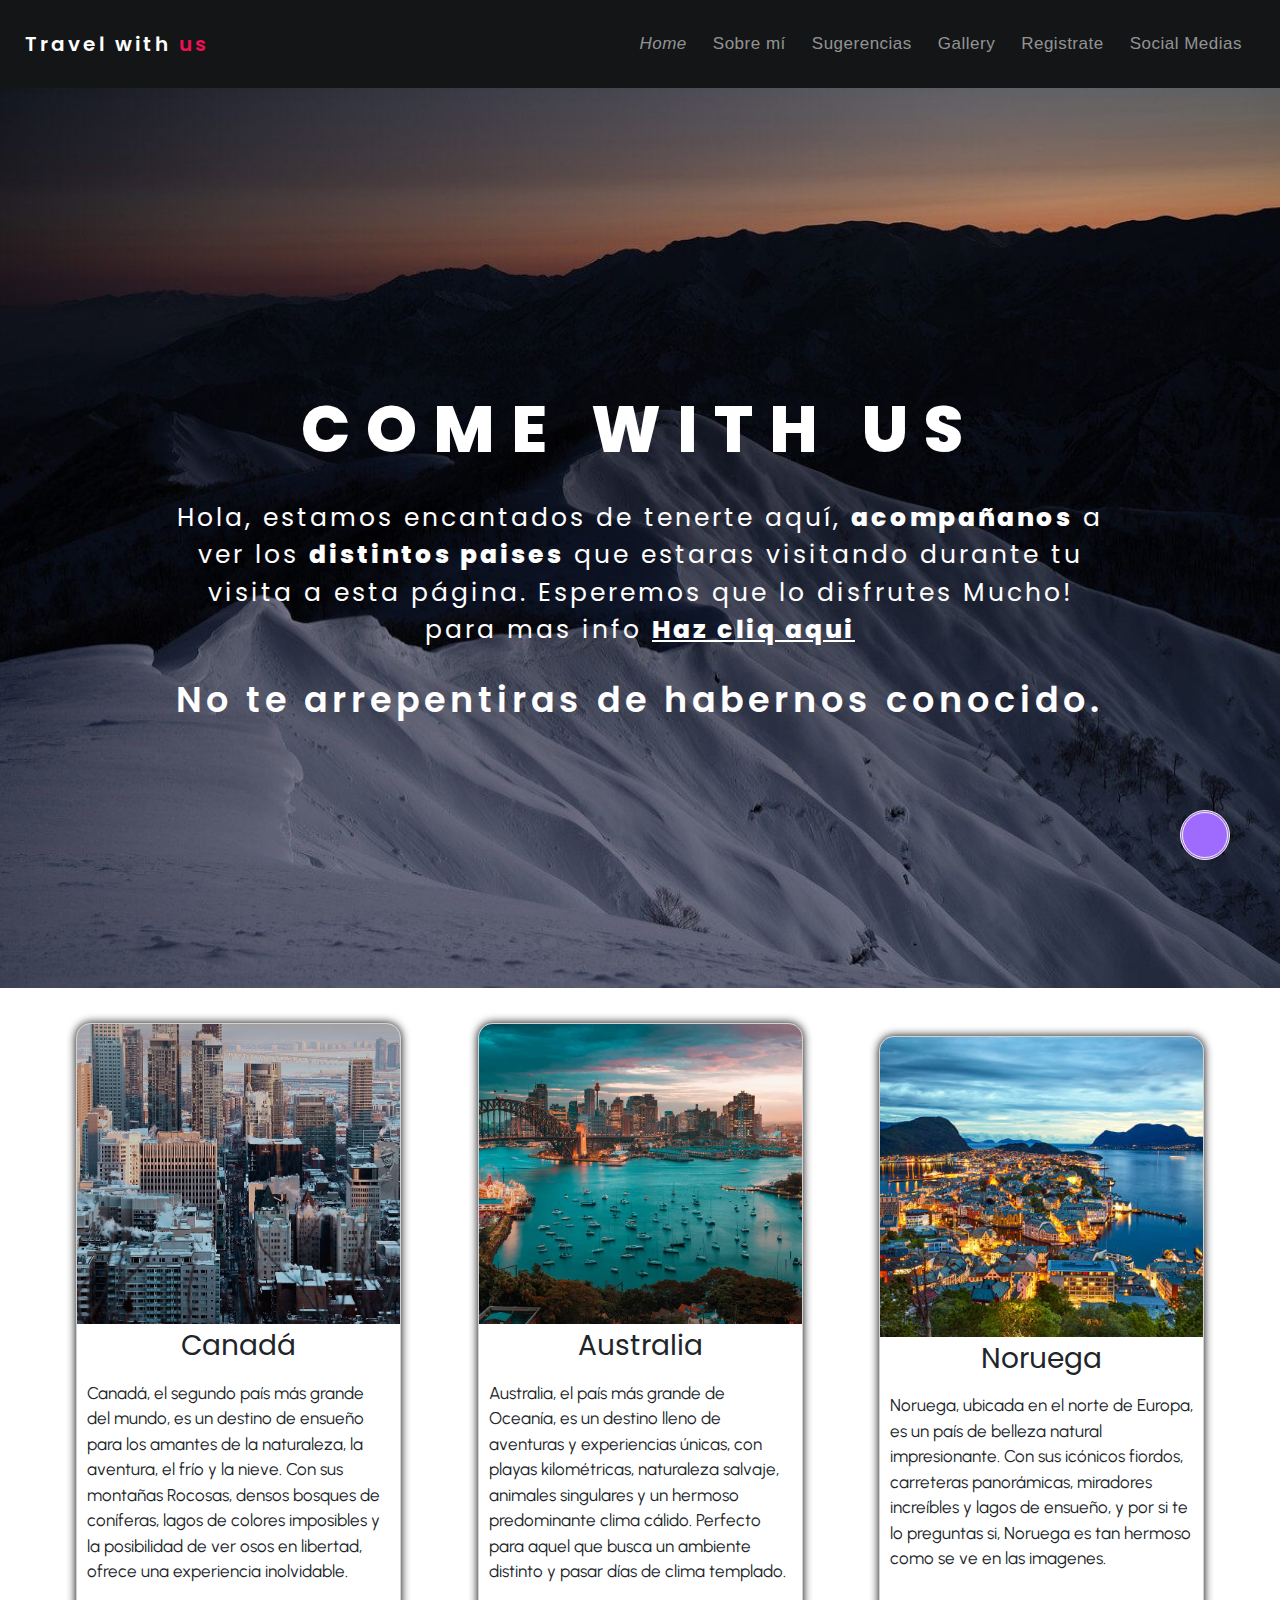
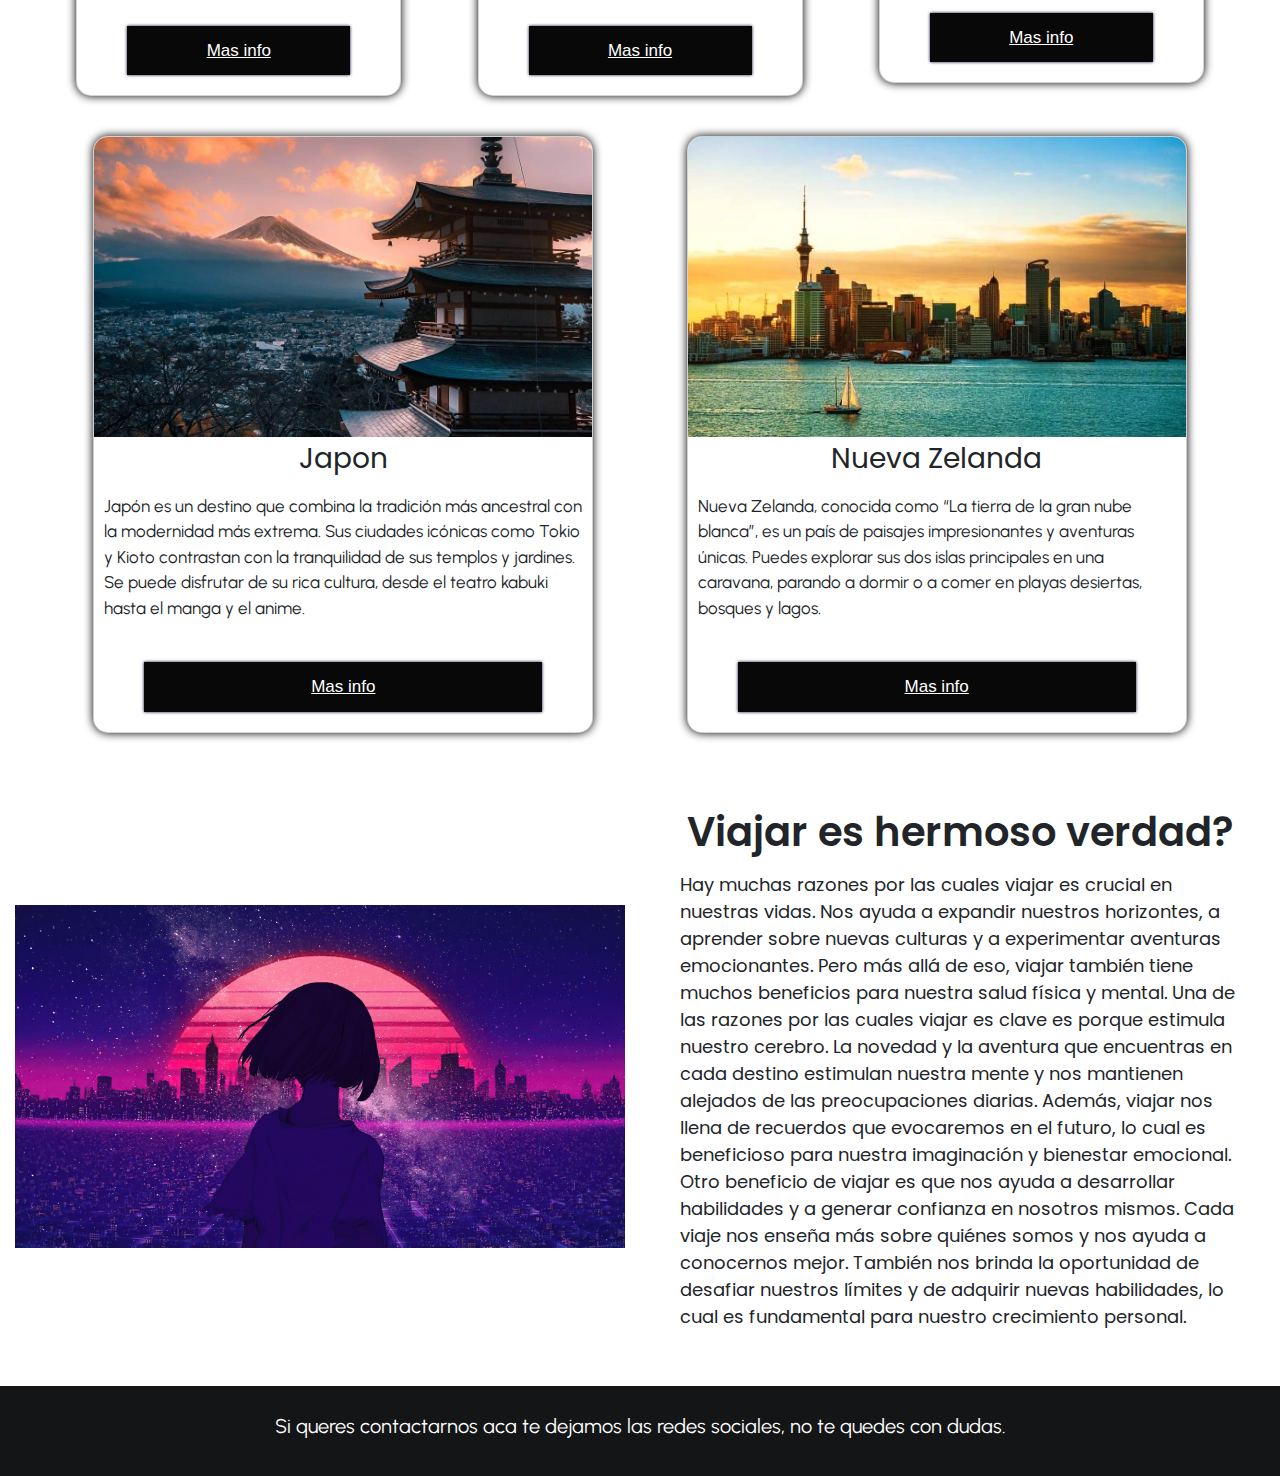
==== commit 944a2236: "Mejore las prácticas del SEO, agregue animaciones, y termine de añadir sass con variables y mixins" ====
--- a/index.html
+++ b/index.html
@@ -28,7 +28,7 @@
     <header class="navegation">
         <nav class="navbar navbar-expand-lg navbar-dark ">
             <div class="container-fluid ">
-                <a class="navbar-brand" href="index.html">Travel with <span class="logo__propio"> us </span></a>
+                <a class="navbar-brand logo" href="index.html">Travel with <span class="logo__propio"> us </span></a>
                 <button class="navbar-toggler" type="button" data-bs-toggle="collapse"
                     data-bs-target="#collapsibleNavbar">
                     <span class="navbar-toggler-icon"></span>
@@ -70,7 +70,7 @@
                 Mucho! para mas info <a href="https://www.youtube.com/watch?v=PErK1_AWuCg" target="_blank">Haz
                     cliq aqui</a>
             </p>
-            <h2>No te arrepentiras de habernos conocido</h2>
+            <h2>No te arrepentiras de habernos conocido.</h2>
         </div>
     </div>
     <main>
@@ -83,9 +83,7 @@
                     <h3>Canadá</h3>
                 </div>
                 <div class="card__desc">
-                    <p> Lorem ipsum dolor sit amet consectetur adipisicing elit. Id eaque perferendis illo iure, optio
-                        sequi cum velit vero molestiae nihil possimus cumque doloribus ab a officia magnam? Odit,
-                        dolorum perspiciatis.</p>
+                    <p> Canadá, el segundo país más grande del mundo, es un destino de ensueño para los amantes de la naturaleza, la aventura, el frío y la nieve. Con sus montañas Rocosas, densos bosques de coníferas, lagos de colores imposibles y la posibilidad de ver osos en libertad, ofrece una experiencia inolvidable.</p>
                 </div>
                 <div class="card__enlace"> <a href="Pages/Mas info.html#canada">Mas info</a></div>
             </div>
@@ -99,9 +97,7 @@
                     <h3>Australia</h3>
                 </div>
                 <div class="card__desc">
-                    <p> Lorem ipsum dolor sit amet consectetur adipisicing elit. Id eaque perferendis illo iure, optio
-                        sequi cum velit vero molestiae nihil possimus cumque doloribus ab a officia magnam? Odit,
-                        dolorum perspiciatis.</p>
+                    <p> Australia, el país más grande de Oceanía, es un destino lleno de aventuras y experiencias únicas, con playas kilométricas, naturaleza salvaje, animales singulares y un hermoso predominante clima cálido. Perfecto para aquel que busca un ambiente distinto y pasar días de  clima templado.</p>
                 </div>
                 <div class="card__enlace"> <a href="Pages/Mas info.html#australia">Mas info</a></div>
             </div>
@@ -114,9 +110,7 @@
                     <h3>Noruega</h3>
                 </div>
                 <div class="card__desc">
-                    <p> Lorem ipsum dolor sit amet consectetur adipisicing elit. Id eaque perferendis illo iure, optio
-                        sequi cum velit vero molestiae nihil possimus cumque doloribus ab a officia magnam? Odit,
-                        dolorum perspiciatis.</p>
+                    <p> Noruega, ubicada en el norte de Europa, es un país de belleza natural impresionante. Con sus icónicos fiordos, carreteras panorámicas, miradores increíbles y lagos de ensueño, y por si te lo preguntas si, Noruega es tan hermoso como se ve en las imagenes.</p>
                 </div>
                 <div class="card__enlace"> <a href="Pages/Mas info.html#noruega">Mas info</a></div>
             </div>
@@ -129,9 +123,7 @@
                     <h3>Japon</h3>
                 </div>
                 <div class="card__desc">
-                    <p> Lorem ipsum dolor sit amet consectetur adipisicing elit. Id eaque perferendis illo iure, optio
-                        sequi cum velit vero molestiae nihil possimus cumque doloribus ab a officia magnam? Odit,
-                        dolorum perspiciatis.</p>
+                    <p> Japón es un destino que combina la tradición más ancestral con la modernidad más extrema. Sus ciudades icónicas como Tokio y Kioto contrastan con la tranquilidad de sus templos y jardines. Se puede disfrutar de su rica cultura, desde el teatro kabuki hasta el manga y el anime.</p>
                 </div>
                 <div class="card__enlace"> <a href="Pages/Mas info.html#japon">Mas info</a></div>
             </div>
@@ -144,10 +136,7 @@
                     <h3>Nueva Zelanda</h3>
                 </div>
                 <div class="card__desc">
-                    <p> Lorem ipsum dolor sit amet consectetur adipisicing elit. Id eaque perferendis illo iure,
-                        optio
-                        sequi cum velit vero molestiae nihil possimus cumque doloribus ab a officia magnam? Odit,
-                        dolorum perspiciatis.</p>
+                    <p> Nueva Zelanda, conocida como “La tierra de la gran nube blanca”, es un país de paisajes impresionantes y aventuras únicas. Puedes explorar sus dos islas principales en una caravana, parando a dormir o a comer en playas desiertas, bosques y lagos. </p>
                 </div>
                 <div class="card__enlace"> <a href="Pages/Mas info.html#nueva-zelanda">Mas info</a></div>
             </div>
--- a/STyle.css/Travel with us style.css
+++ b/STyle.css/Travel with us style.css
@@ -39,6 +39,11 @@
   src: url(../fonts/Poppins/Poppins-ExtraBold.ttf) format(truetype);
   font-weight: 900;
 }
+@font-face {
+  font-family: Urbanist;
+  src: url(../fonts/Urbanist/Urbanist-VariableFont_wght.ttf) format(truetype);
+  font-weight: 400;
+}
 * {
   margin: 0px;
   padding: 0px;
@@ -56,7 +61,7 @@
 }
 
 p {
-  font-family: "Poppins";
+  font-family: "Urbanist";
 }
 
 html {
@@ -72,7 +77,16 @@
   margin: 0 5px;
 }
 
+.logo {
+  font-family: "Poppins";
+  font-weight: 600;
+  letter-spacing: 3px;
+}
+
 .logo__propio {
+  font-family: "Poppins";
+  font-weight: 600;
+  letter-spacing: 3px;
   color: #f01053;
   font-size: 20px;
 }
@@ -109,14 +123,16 @@
 }
 .titulo-principal-content h1 {
   font-family: "Poppins";
-  font-weight: 600;
+  font-weight: 700;
+  letter-spacing: 5px;
   font-size: 65px;
   margin-bottom: 20px;
   letter-spacing: 16px;
 }
 .titulo-principal-content h2 {
   font-family: "Poppins";
-  letter-spacing: 10px;
+  font-weight: 700;
+  letter-spacing: 5px;
   font-size: 35px;
   font-weight: 600;
 }
@@ -134,14 +150,14 @@
   color: #ffffff;
 }
 .titulo-principal-content p a:hover {
-  color: rgba(7, 7, 114, 0.699);
+  color: #081b29;
 }
 
 .card__conteiner {
   display: flex;
   flex-direction: wrap;
   flex-wrap: wrap;
-  justify-content: space-around;
+  justify-content: space-evenly;
   align-items: center;
   margin: 15px;
 }
@@ -149,7 +165,7 @@
 .card {
   font-size: 17px;
   margin: 20px 15px;
-  width: 25%;
+  width: 26%;
   text-align: center;
   border-radius: 15px;
   overflow: hidden;
@@ -168,7 +184,7 @@
 }
 .card .card__desc {
   text-align: left;
-  padding: 10px 5px;
+  padding: 5px 10px;
 }
 .card .card__enlace {
   margin: 20px 50px;
@@ -248,9 +264,9 @@
   padding: 25px;
   width: 50%;
   min-height: 30vh;
-  animation: aparecer 1s 3s both;
+  animation: aparecer both;
   animation-timeline: view();
-  animation-range: cover 10% contain 70%;
+  animation-range: cover 5% cover 75%;
 }
 
 .right h3 {
@@ -317,7 +333,8 @@
 
 .titulo-galeria h1 {
   font-family: "Poppins";
-  font-weight: 600;
+  font-weight: 700;
+  letter-spacing: 5px;
   font-size: 45px;
   text-align: center;
   letter-spacing: 5px;
@@ -395,7 +412,6 @@
 }
 .overlay h2 {
   color: white;
-  font-weight: 600;
   margin: 0 10px;
 }
 
@@ -499,10 +515,10 @@
 }
 .contenedorregister h1 {
   font-family: "Poppins";
-  font-weight: 600;
+  font-weight: 700;
+  letter-spacing: 5px;
   font-size: 40px;
   text-align: center;
-  letter-spacing: 3px;
 }
 
 .input_box {
@@ -650,9 +666,9 @@
 }
 .presentacioncontent h1 {
   font-family: "Poppins";
+  font-weight: 700;
   letter-spacing: 5px;
   font-size: 56px;
-  font-weight: bolder;
 }
 .presentacioncontent h3 {
   font-family: "Poppins";
@@ -718,10 +734,9 @@
 }
 .contenido-general-reseña h1 {
   font-family: "Poppins";
+  font-weight: 700;
   letter-spacing: 5px;
-  font-weight: 700;
   font-size: 45px;
-  letter-spacing: 4px;
   color: white;
   background-color: black;
   padding: 25px 45px;
@@ -900,10 +915,11 @@
 }
 
 .info__content h2 {
+  font-family: "Poppins";
+  font-weight: 600;
+  letter-spacing: 3px;
   font-size: 40px;
-  letter-spacing: 3px;
   padding: 0 0 10px;
-  font-weight: 700;
 }
 
 .info__content h3 {
@@ -918,7 +934,9 @@
 
 .glosario-titulo h1 {
   font-size: 50px;
+  font-family: "Poppins";
   font-weight: 700;
+  letter-spacing: 5px;
   text-align: center;
   letter-spacing: 5px;
   text-decoration: underline;
@@ -1013,10 +1031,11 @@
   /* ========================= */
   /* ===========RESPONSIVE TEXT CONFIGURATION ================*/
   .info__content h2 {
+    font-family: "Poppins";
+    font-weight: 600;
+    letter-spacing: 3px;
     font-size: 30px;
-    letter-spacing: 3px;
     padding: 0 0 10px;
-    font-weight: 700;
   }
   .info__content h3 {
     letter-spacing: 1px;
@@ -1039,7 +1058,6 @@
   }
   .glosario-titulo h1 {
     font-size: 35px;
-    font-weight: 800;
     text-wrap: balance;
     letter-spacing: 3px;
   }
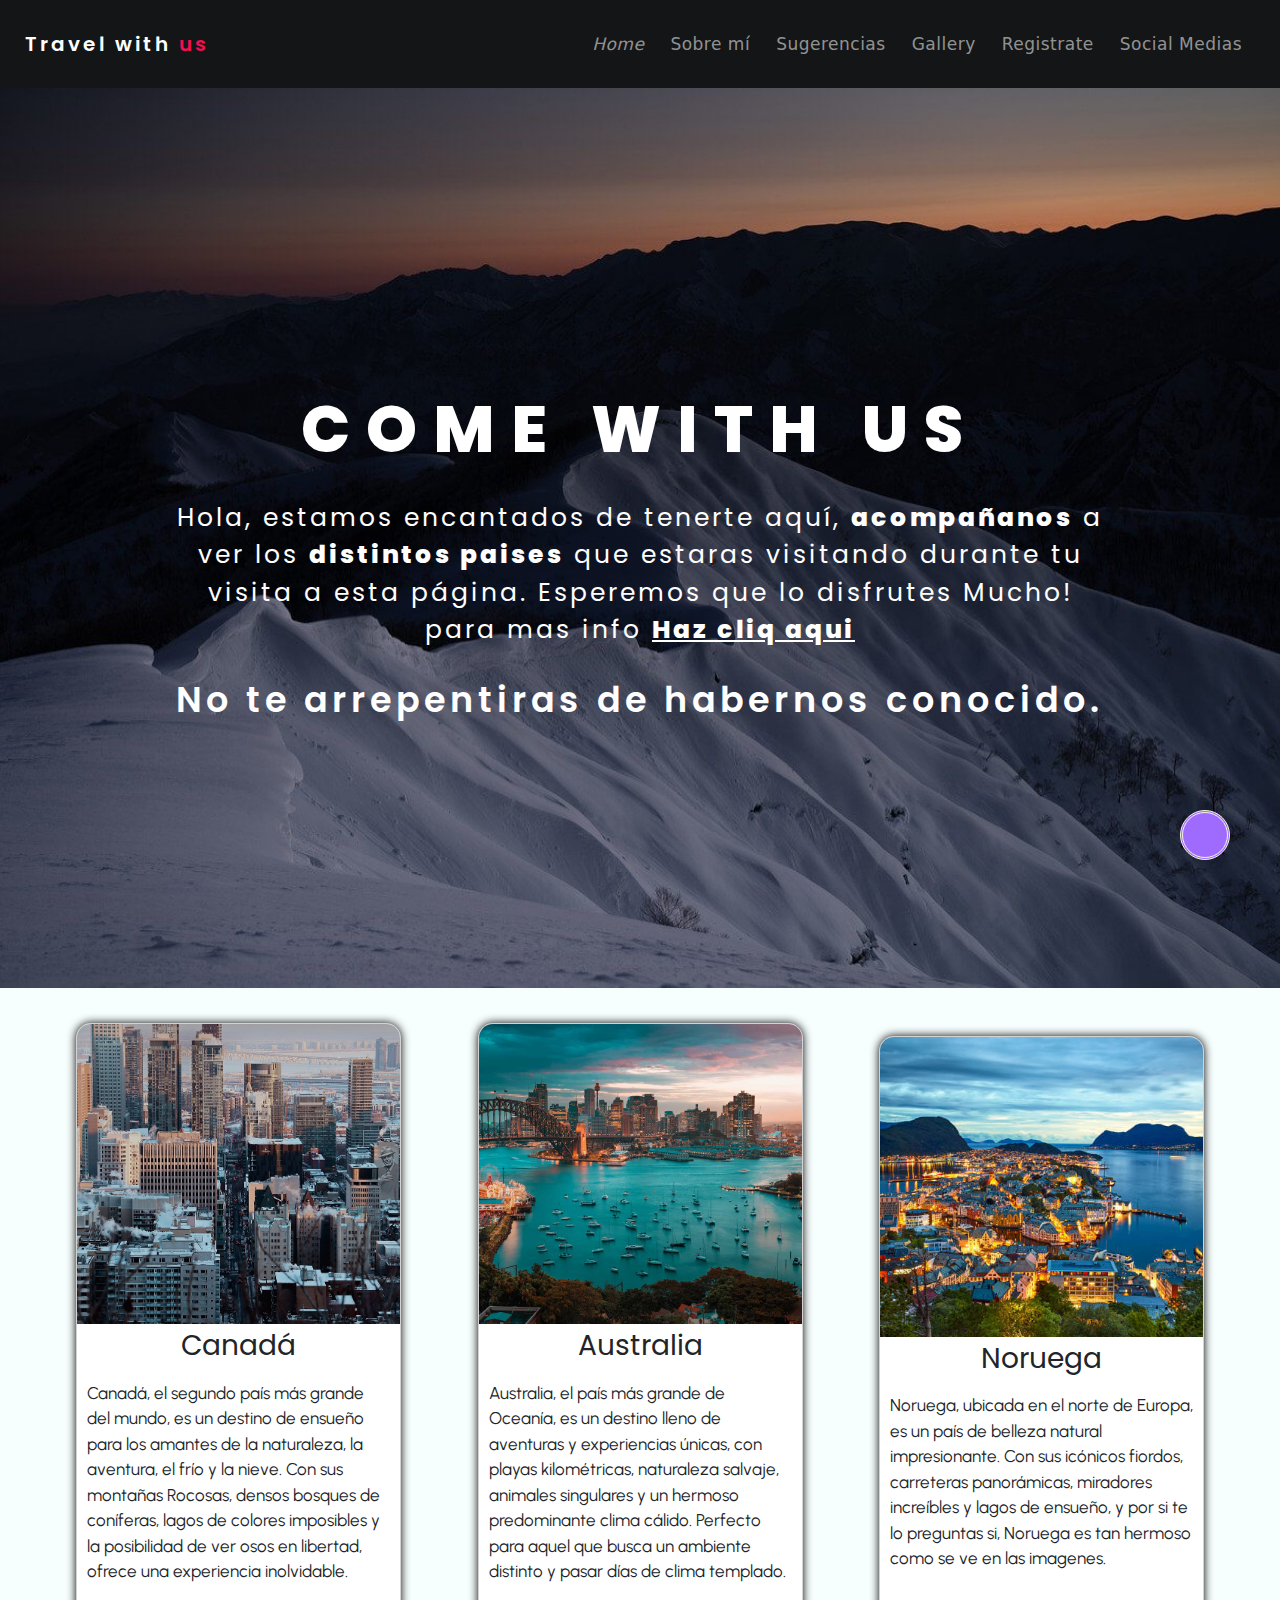
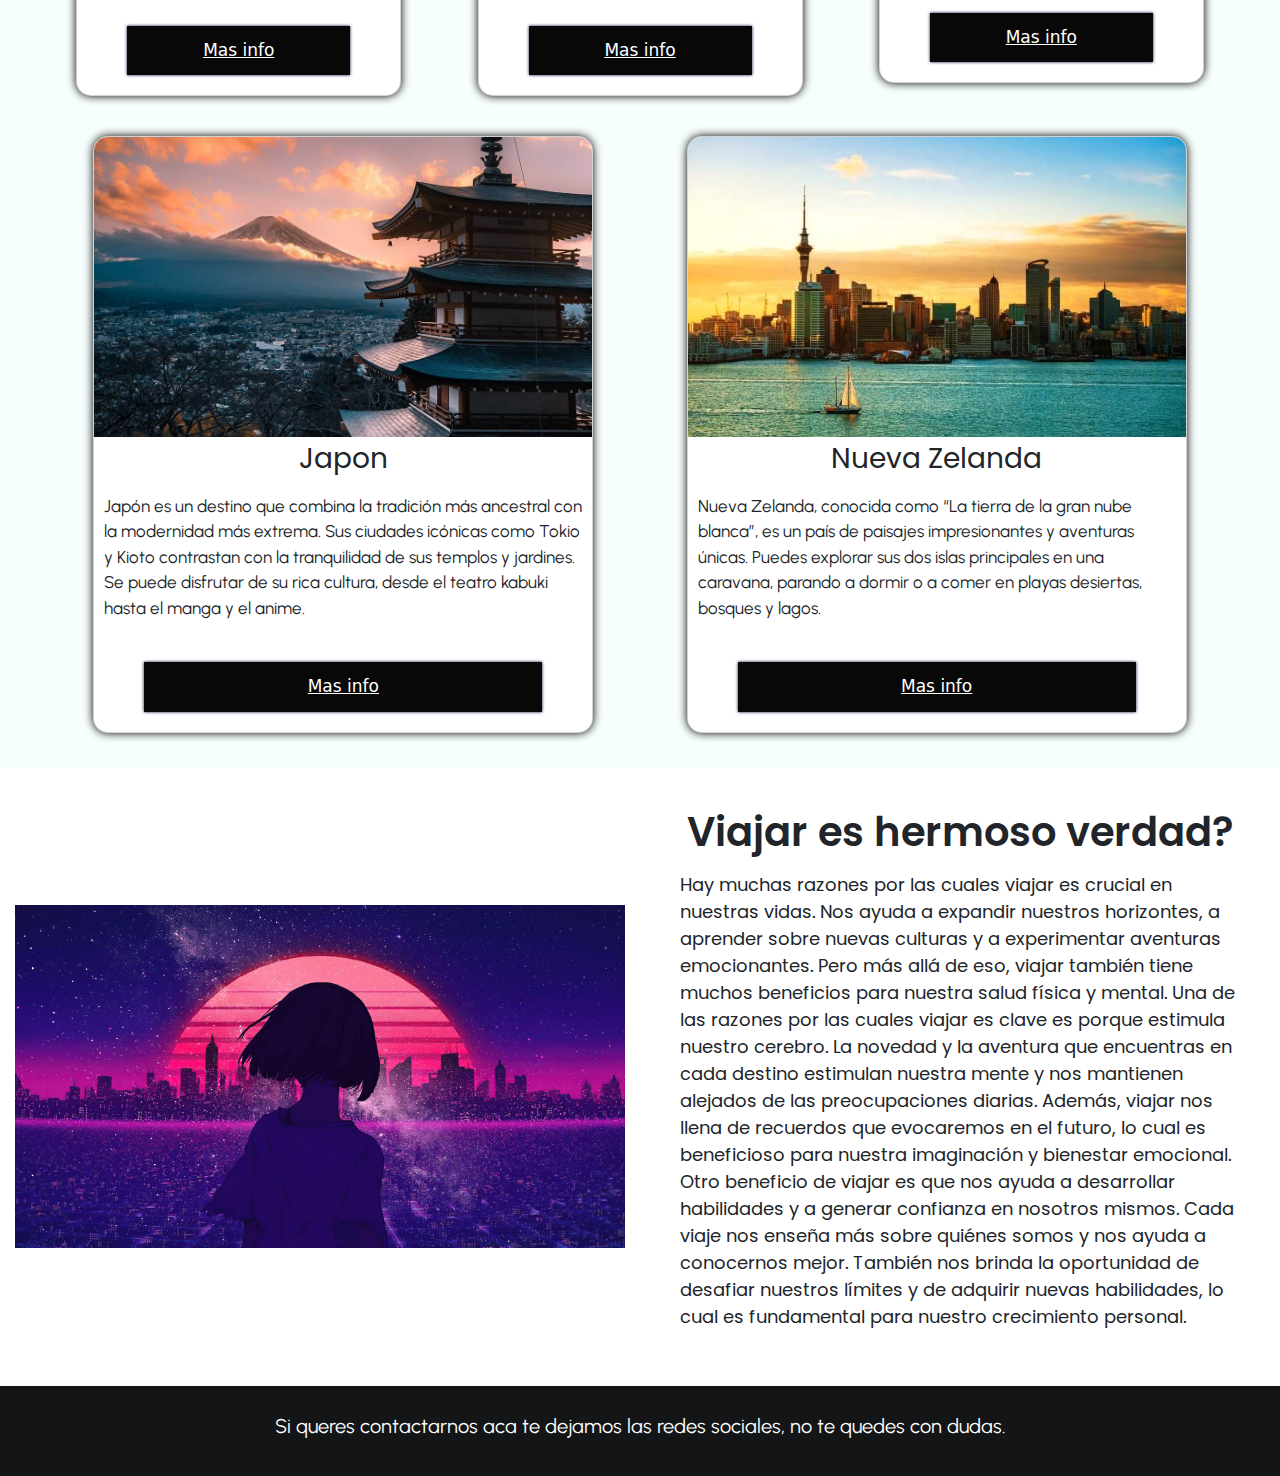
==== commit cba31b02: "mejora de SEO comprimiendo y agregandole etiquetas de title y alt a la mayoria de imagenes" ====
--- a/index.html
+++ b/index.html
@@ -4,7 +4,7 @@
 <head>
     <title>Travel with us</title>
     <meta charset="UTF-8">
-    <meta name="Keyboards" content="Paises, mejores, Cánada, Noruega, Japón, Australia, imigrar, exterior, extranjero">
+    <meta name="Keywords" content="Paises, mejores, Cánada, Noruega, Japón, Australia, imigrar, exterior, extranjero">
     <meta name="author" content="Oscar Agustín Cabral">
     <meta name="robots" content="index">
     <meta name="description"
@@ -147,7 +147,7 @@
         <article>
             <div class="conteiner-plus">
                 <div class="left">
-                    <img src="IMG/Viaje Retro im.JPG">
+                    <img src="IMG/Viaje Retro im.JPG" title="Imagen Animada" alt="Una imagen totalmente animada la cual muestra una chica mirando de lejos a una ciudad durante la puesta de sol.">
                 </div>
                 <div class="right">
                     <h3> Viajar es hermoso verdad?</h3>
--- a/STyle.css/Travel with us style.css
+++ b/STyle.css/Travel with us style.css
@@ -69,7 +69,7 @@
 }
 
 body {
-  font-family: "Segoe UI", Tahoma, Geneva, Verdana, sans-serif;
+  background-color: rgb(247, 255, 254);
 }
 
 .lista__separadas li {
@@ -96,12 +96,18 @@
   padding: 13px;
   top: 0;
   z-index: 10;
-  animation: header-movement both;
-  animation-timeline: scroll();
+  opacity: 100%;
   background-color: #131516;
-  animation-range: 20% 49%;
-}
-
+}
+
+@supports (animation-timeline: view()) and (animation-range: 20% 49%) {
+  .navegation {
+    animation: header-movement both;
+    animation-timeline: scroll();
+    background-color: #131516;
+    animation-range: 20% 49%;
+  }
+}
 .titulo-principal-conteiner {
   background-image: url("../IMG/HEADERLANDSCAPE.jpg");
   background-position: center;
@@ -475,16 +481,20 @@
   }
 }
 /* PAGINA DE REGISTRO */
+@supports (animation-timeline: scroll()) and (animation-range: 20% 40%) {
+  .navegation__login {
+    animation: header-movement both;
+    animation-timeline: scroll();
+    animation-range: 20% 40%;
+  }
+}
 .navegation__login {
   position: sticky !important;
   width: 100%;
   padding: 13px;
   top: 0;
   z-index: 10;
-  animation: header-movement both;
-  animation-timeline: scroll();
-  background-color: #1f2122;
-  animation-range: 20% 40%;
+  background-color: #131516;
 }
 
 #top3 {
@@ -629,16 +639,20 @@
   top: 0;
 }
 
+@supports (animation-timeline: scroll()) and (animation-range: 19% 70%) {
+  .navegation__sobre__mi {
+    animation: header-movement both;
+    animation-timeline: scroll();
+    animation-range: 19% 70%;
+  }
+}
 .navegation__sobre__mi {
   position: fixed !important;
   width: 100%;
   padding: 13px;
   top: 0;
   z-index: 10;
-  animation: header-movement both;
-  animation-timeline: scroll();
-  background-color: #1f2122;
-  animation-range: 19% 70%;
+  background-color: #131516;
 }
 
 .presentacion {
@@ -856,10 +870,9 @@
 .open__menu-boton-indice {
   font-size: 3rem;
   position: absolute;
-  top: 10px;
+  top: 40px;
   display: none;
   padding: 10px;
-  position: sticky;
 }
 
 .menu__checbox {
@@ -872,6 +885,7 @@
   justify-content: space-evenly;
   align-items: center;
   text-align: center;
+  padding: 15px;
 }
 .aside__indice a {
   text-wrap: pretty;
@@ -890,15 +904,19 @@
   top: 0;
 }
 
+@supports (animation-timeline: scroll()) and (animation-range: 55px 200px) {
+  .navegation__shorter__animation {
+    animation: header-movement both;
+    animation-timeline: scroll();
+    animation-range: 55px 200px;
+  }
+}
 .navegation__shorter__animation {
   position: sticky !important;
   padding: 13px;
   top: 0;
   z-index: 10;
-  animation: header-movement both;
-  animation-timeline: scroll();
-  background-color: #1f2122;
-  animation-range: 55px 200px;
+  background-color: #131516;
 }
 
 .conteiner__info {
@@ -1018,6 +1036,7 @@
   }
   .menu__checbox:checked ~ .aside__indice {
     display: flex;
+    flex-direction: column;
     width: 100%;
     height: 100%;
   }
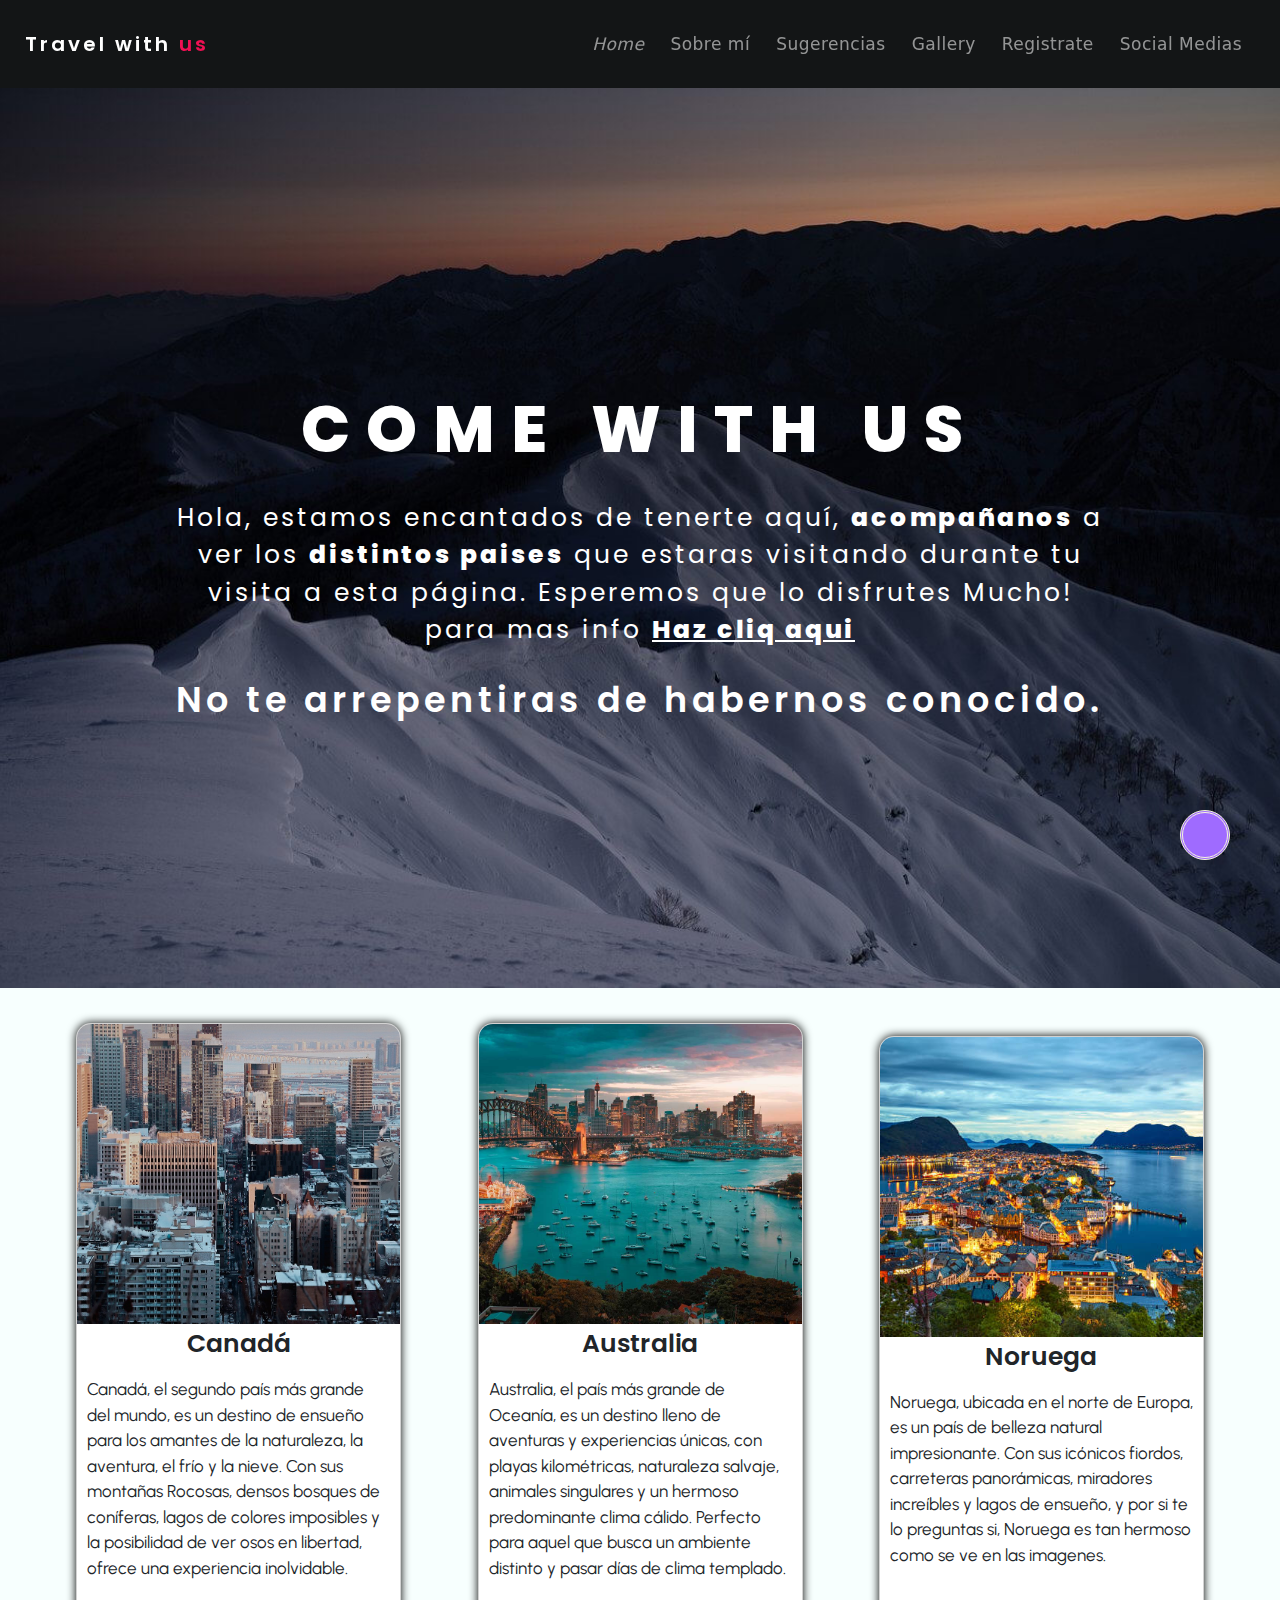
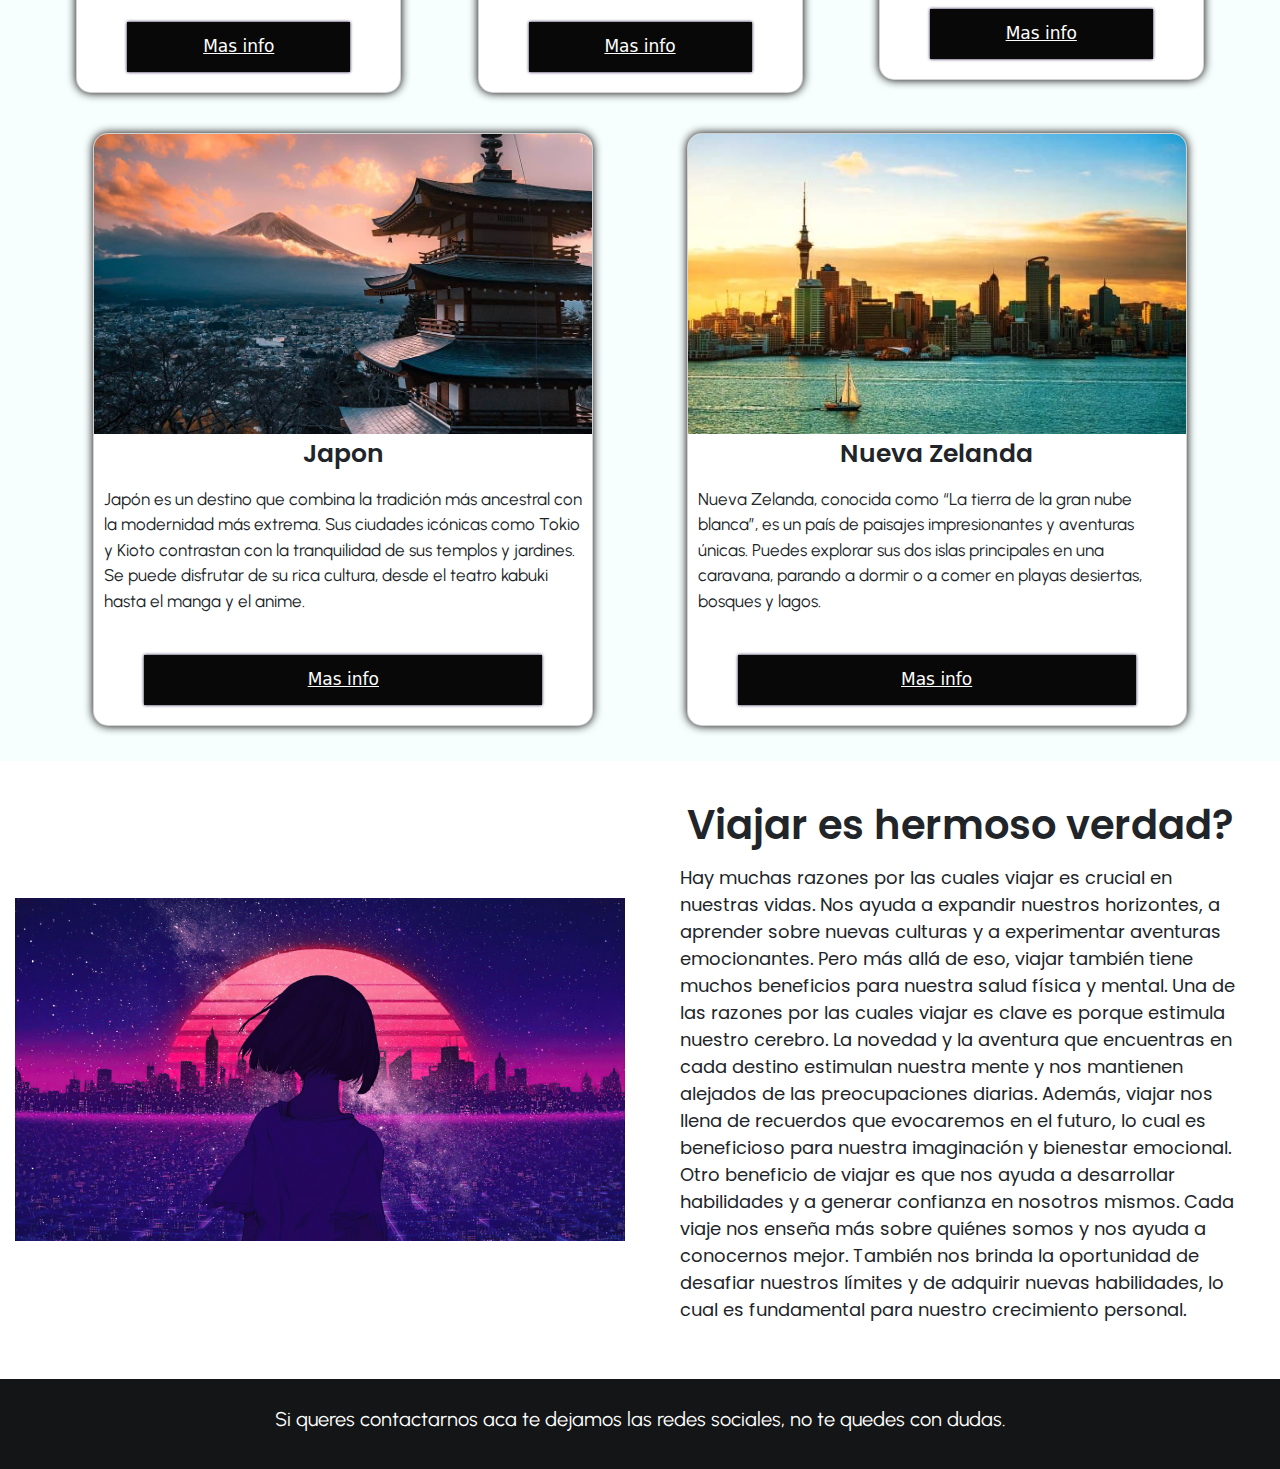
==== commit a0cec7f3: "modificaciones responsive resoluciones xl en el resto de secciónes" ====
--- a/index.html
+++ b/index.html
@@ -25,8 +25,8 @@
 
 <body>
 
-    <header class="navegation">
-        <nav class="navbar navbar-expand-lg navbar-dark ">
+    <header class="navegation sticky-top">
+        <nav class="navbar navbar-expand-lg navbar-dark sticky-top ">
             <div class="container-fluid ">
                 <a class="navbar-brand logo" href="index.html">Travel with <span class="logo__propio"> us </span></a>
                 <button class="navbar-toggler" type="button" data-bs-toggle="collapse"
--- a/STyle.css/Travel with us style.css
+++ b/STyle.css/Travel with us style.css
@@ -19,6 +19,20 @@
     opacity: 1;
   }
 }
+@media only screen and (min-width: 1440px) {
+  @keyframes header-movement {
+    from {
+      background-color: #131516;
+      padding: 35px;
+    }
+    to {
+      background-color: rgba(17, 18, 19, 0.4941176471);
+      padding: 15px 5px;
+      border-bottom-left-radius: 10px;
+      border-bottom-right-radius: 10px;
+    }
+  }
+}
 @font-face {
   font-family: "Poppins";
   src: url(../fonts/Poppins/Poppins-Light.ttf) format(truetype);
@@ -92,7 +106,7 @@
 }
 
 .navegation {
-  position: sticky !important;
+  position: sticky;
   padding: 13px;
   top: 0;
   z-index: 10;
@@ -183,10 +197,11 @@
   animation-timeline: view();
   animation-range: cover 8% cover 50%;
 }
-.card .card__title {
+.card .card__title h3 {
   font-family: "Poppins";
   font-size: 25px;
   padding: 5px 0;
+  font-weight: 600;
 }
 .card .card__desc {
   text-align: left;
@@ -255,14 +270,19 @@
 
 .left {
   width: 50%;
+  height: 100%;
+  padding: 15px;
+  animation: aparecer both;
+  animation-timeline: view();
+  animation-range: cover 10% contain 60%;
+}
+.left img {
+  width: 100%;
+  height: 100%;
   -o-object-fit: cover;
      object-fit: cover;
   -o-object-fit: center;
      object-fit: center;
-  padding: 15px;
-  animation: aparecer both;
-  animation-timeline: view();
-  animation-range: cover 10% contain 60%;
 }
 
 .right {
@@ -272,7 +292,7 @@
   min-height: 30vh;
   animation: aparecer both;
   animation-timeline: view();
-  animation-range: cover 5% cover 75%;
+  animation-range: cover 5% cover 50%;
 }
 
 .right h3 {
@@ -290,6 +310,61 @@
   text-align: left;
 }
 
+@media only screen and (min-width: 1440px) {
+  .titulo-principal-content h1 {
+    font-size: 80px;
+  }
+  .titulo-principal-content h2 {
+    font-size: 50px;
+  }
+  .titulo-principal-content p {
+    font-size: 28px;
+  }
+  .card .card__img__conteiner {
+    height: 500px;
+  }
+  .card .card__title h3 {
+    font-size: 45px;
+    font-weight: 600;
+  }
+  .card .card__desc {
+    font-size: 25px;
+    font-weight: 500;
+  }
+  .card .card__enlace a {
+    padding: 20px 25px;
+    font-size: 20px;
+  }
+  .right p {
+    font-size: 20px;
+  }
+}
+@media only screen and (min-width: 2000px) {
+  .titulo-principal-content h1 {
+    font-size: 90px;
+  }
+  .titulo-principal-content h2 {
+    font-size: 60px;
+  }
+  .titulo-principal-content p {
+    font-size: 30px;
+  }
+  .card .card__title h3 {
+    font-size: 45px;
+    font-weight: 600;
+  }
+  .card .card__desc {
+    font-size: 35px;
+    font-weight: 500;
+  }
+  .right h3 {
+    font-size: 45px;
+    font-weight: 600;
+  }
+  .right p {
+    font-size: 30px;
+  }
+}
 @media only screen and (max-width: 1067px) {
   /* BANNER */
   .titulo-principal-content {
@@ -442,6 +517,26 @@
   transform: scale(1.1);
 }
 
+@media only screen and (min-width: 1440px) {
+  .titulo-galeria h1 {
+    font-family: "Poppins";
+    font-weight: 700;
+    letter-spacing: 5px;
+    font-size: 75px;
+    margin-bottom: 16px;
+  }
+  .linea {
+    height: 8px;
+  }
+}
+@media only screen and (min-width: 1900px) {
+  .titulo-galeria h1 {
+    font-family: "Poppins";
+    font-weight: 700;
+    letter-spacing: 5px;
+    font-size: 100px;
+  }
+}
 @media only screen and (max-width: 1100px) {
   .Galeria-conteiner {
     display: grid;
@@ -572,7 +667,7 @@
   margin: 15px 0;
 }
 .check-forgot input {
-  margin: 0 7px 1px;
+  margin: 0 1px 1px;
   accent-color: #ffc3ed;
 }
 .check-forgot a {
@@ -609,6 +704,64 @@
   font-weight: 900;
 }
 
+@media only screen and (min-width: 1440px) {
+  .contenedorregister form h1 {
+    font-size: 50px;
+  }
+  .contenedorregister form .input_box {
+    height: 60px;
+  }
+  .contenedorregister form .input_box i {
+    font-size: 20px;
+  }
+  .contenedorregister form input::-moz-placeholder {
+    font-size: 20px;
+  }
+  .contenedorregister form input::placeholder {
+    font-size: 20px;
+  }
+  .contenedorregister .check-forgot input {
+    margin: 0 3px 0;
+  }
+  .contenedorregister .check-forgot label {
+    font-size: 20px;
+  }
+  .contenedorregister .check-forgot a {
+    font-size: 18px;
+  }
+  .contenedorregister .registrate p {
+    font-size: 18px;
+  }
+}
+@media only screen and (min-width: 1900px) {
+  .contenedorregister form h1 {
+    font-size: 60px;
+  }
+  .contenedorregister form .input_box {
+    height: 65px;
+  }
+  .contenedorregister form .input_box i {
+    font-size: 25px;
+  }
+  .contenedorregister form input::-moz-placeholder {
+    font-size: 25px;
+  }
+  .contenedorregister form input::placeholder {
+    font-size: 25px;
+  }
+  .contenedorregister .check-forgot input {
+    margin: 0 2px 0;
+  }
+  .contenedorregister .check-forgot label {
+    font-size: 21px;
+  }
+  .contenedorregister .check-forgot a {
+    font-size: 21px;
+  }
+  .contenedorregister .registrate p {
+    font-size: 25px;
+  }
+}
 @media only screen and (max-width: 560px) {
   .loginpage {
     margin-top: 0;
@@ -655,26 +808,28 @@
   background-color: #131516;
 }
 
-.presentacion {
-  display: flex;
-  flex-direction: column;
-}
-
 .fondosobremi {
   margin: 0;
-  /* position: relative; */
+  min-width: 100%;
+  min-height: 100vh;
   justify-content: center;
   display: flex;
   flex-direction: row-reverse;
   align-items: center;
   flex-wrap: wrap;
-  width: 100%;
-  height: 100%;
   background-color: #081b29;
 }
 
+.presentacion {
+  display: flex;
+  flex-direction: column;
+  align-items: center;
+  justify-content: center;
+  width: 600px;
+}
+
 .presentacioncontent {
-  max-width: 600px;
+  width: 100%;
   color: rgb(255, 255, 255);
   padding: 0 10%;
 }
@@ -684,7 +839,7 @@
   letter-spacing: 5px;
   font-size: 56px;
 }
-.presentacioncontent h3 {
+.presentacioncontent h2 {
   font-family: "Poppins";
   font-size: 25px;
   color: rgb(0, 247, 255);
@@ -695,12 +850,63 @@
 }
 
 .imgpresentation {
+  display: flex;
   margin: 75px 0 50px 25px;
-  background: transparent;
   max-width: 350px;
   height: 100%;
 }
 
+@media only screen and (min-width: 1440px) {
+  .fondosobremi {
+    flex-wrap: nowrap;
+    flex: 1;
+  }
+  .imgpresentation {
+    display: flex;
+    min-width: 650px;
+    height: 100%;
+  }
+  .imgpresentation img {
+    -o-object-fit: cover;
+       object-fit: cover;
+    -o-object-position: center;
+       object-position: center;
+    width: 100%;
+    padding: 60px;
+  }
+  .presentacion {
+    display: flex;
+    min-width: 350px;
+    flex: 1;
+  }
+  .presentacioncontent h1 {
+    font-size: 80px;
+  }
+  .presentacioncontent p {
+    font-size: 25px;
+  }
+  .presentacioncontent h2 {
+    font-size: 38px;
+  }
+}
+@media only screen and (min-width: 2000px) {
+  .imgpresentation {
+    min-width: 850px;
+    flex: 2;
+  }
+  .presentacion {
+    min-width: 550px;
+  }
+  .presentacion .presentacioncontent h1 {
+    font-size: 100px;
+  }
+  .presentacion .presentacioncontent p {
+    font-size: 45px;
+  }
+  .presentacion .presentacioncontent h2 {
+    font-size: 60px;
+  }
+}
 @media only screen and (max-width: 990px) {
   .presentacioncontent h1 {
     text-align: center;
@@ -736,8 +942,7 @@
   flex-wrap: wrap;
   flex-direction: column;
   align-items: center;
-  padding: 10px 20px;
-  margin: 30px 0;
+  margin: 10px;
 }
 .contenido-general-reseña span {
   font-family: "Poppins";
@@ -748,8 +953,8 @@
 }
 .contenido-general-reseña h1 {
   font-family: "Poppins";
-  font-weight: 700;
-  letter-spacing: 5px;
+  font-weight: 600;
+  letter-spacing: 3px;
   font-size: 45px;
   color: white;
   background-color: black;
@@ -760,9 +965,10 @@
 .box-resigns-container {
   display: flex;
   flex-direction: column;
-  justify-content: space-evenly;
+  justify-content: center;
   flex-wrap: wrap;
   width: 100%;
+  overflow: hidden;
 }
 
 .box-resigns {
@@ -832,6 +1038,71 @@
   text-align: left;
 }
 
+@media only screen and (min-width: 1440px) {
+  .contenido-general-reseña {
+    margin: 60px;
+  }
+  .contenido-general-reseña span {
+    font-size: 40px;
+  }
+  .contenido-general-reseña h1 {
+    font-size: 70px;
+  }
+  .main__conteiner {
+    max-width: 95%;
+    margin: auto;
+  }
+  .box-resigns-container {
+    margin-bottom: 50px;
+  }
+  .box-resigns {
+    min-width: 700px;
+  }
+  .box-resigns .username strong {
+    font-size: 25px;
+    padding: 0 7px;
+  }
+  .box-resigns .username span {
+    font-size: 20px;
+    letter-spacing: 3px;
+    padding: 0 10px;
+  }
+  .box-resigns .comentarios {
+    font-size: 26px;
+  }
+  .profile-img {
+    min-width: 80px;
+    min-height: 80px;
+  }
+}
+@media only screen and (min-width: 1900px) {
+  .contenido-general-reseña {
+    margin: 90px;
+  }
+  .contenido-general-reseña span {
+    font-size: 60px;
+  }
+  .contenido-general-reseña h1 {
+    font-size: 95px;
+  }
+  .box-resigns {
+    min-width: 800px;
+  }
+  .box-resigns .username strong {
+    font-size: 30px;
+  }
+  .box-resigns .username span {
+    font-size: 25px;
+    letter-spacing: 3px;
+  }
+  .box-resigns .comentarios {
+    font-size: 30px;
+  }
+  .profile-img {
+    min-width: 100px;
+    min-height: 100px;
+  }
+}
 @media only screen and (max-width: 630px) {
   .box-resigns-container {
     width: 100%;
@@ -872,7 +1143,7 @@
   position: absolute;
   top: 40px;
   display: none;
-  padding: 10px;
+  padding: 35px;
 }
 
 .menu__checbox {
@@ -885,7 +1156,7 @@
   justify-content: space-evenly;
   align-items: center;
   text-align: center;
-  padding: 15px;
+  padding: 35px 15px 0;
 }
 .aside__indice a {
   text-wrap: pretty;
@@ -1132,4 +1403,35 @@
   border-style: double;
   border-radius: 50%;
   z-index: 5;
+}
+
+@media only screen and (min-width: 1440px) {
+  .lista__separadas a {
+    font-size: 22px !important;
+  }
+  .logo,
+  .logo__propio {
+    font-size: 25px !important;
+  }
+  .contactame p {
+    font-size: 30px;
+  }
+  .contactame a {
+    font-size: 65px;
+  }
+}
+@media only screen and (min-width: 1900px) {
+  .lista__separadas a {
+    font-size: 27px !important;
+  }
+  .logo,
+  .logo__propio {
+    font-size: 29px !important;
+  }
+  .contactame p {
+    font-size: 30px;
+  }
+  .contactame a {
+    font-size: 65px;
+  }
 }/*# sourceMappingURL=Travel with us style.css.map */